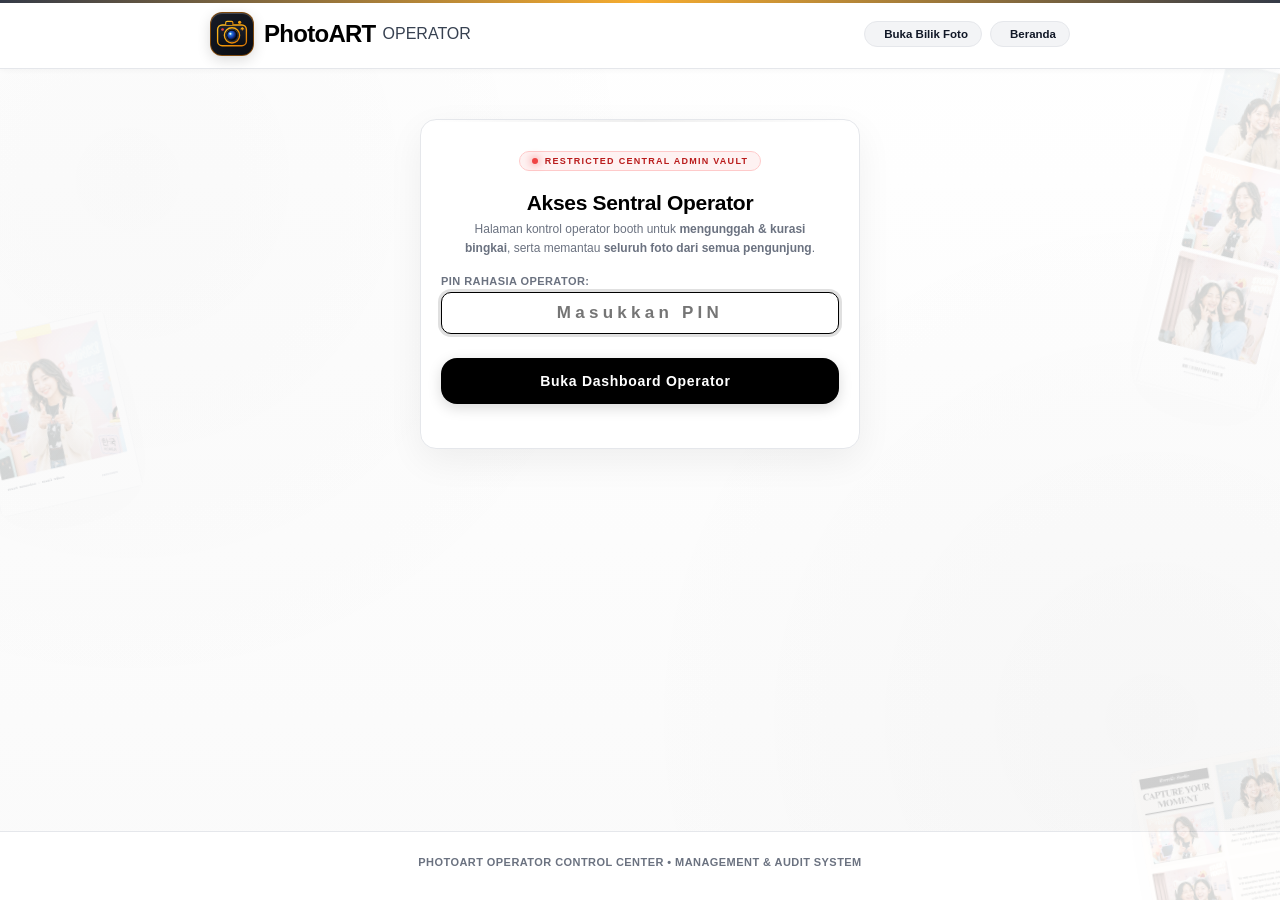
==== admin.html @ c7bdb4db "Initial commit - PhotoART project" ====
<!DOCTYPE html>
<html lang="id">
<head>
    <meta charset="UTF-8">
    <meta name="viewport" content="width=device-width, initial-scale=1.0, maximum-scale=1.0, user-scalable=no, viewport-fit=cover">
    <title>PhotoArt - Control Center Operator</title>
    <meta name="description" content="Panel Khusus Operator Booth PhotoArt: Kurasi Bingkai, Pengawasan Media, dan Pemulihan Foto Pengunjung.">
    <link rel="stylesheet" href="css/style.css">
    <link rel="icon" href="data:image/svg+xml,<svg xmlns=%22http://www.w3.org/2000/svg%22 viewBox=%220%22%20%220%22%20100%20100%22><text y=%22.9em%22 font-size=%2290%22></text></svg>">
</head>
<body>

    <!-- Ambient Studio Background Photo Layers for Admin Operator -->
    <div class="ambient-bg-gallery" aria-hidden="true">
        <div class="ambient-photo photo-corner-tr">
            <img src="assets/frames/thumb_frame_strip_3.png" alt="" loading="lazy">
        </div>
        <div class="ambient-photo photo-mid-left">
            <img src="assets/mini_polaroid_1.png" alt="" loading="lazy">
        </div>
        <div class="ambient-photo photo-bot-right">
            <img src="assets/frames/thumb_borcelle_4pose.png" alt="" loading="lazy">
        </div>
    </div>

    <!-- Operator Header Bar -->
    <header class="app-header">
        <div class="header-container">
            <a href="index.html" class="logo-brand" title="← Beranda PhotoART">
                <div class="logo-mark luxury-camera-mark">
                    <svg class="luxury-camera-svg" viewBox="0 0 40 40" fill="none" xmlns="http://www.w3.org/2000/svg">
                        <defs>
                            <linearGradient id="goldGradient" x1="0%" y1="0%" x2="100%" y2="100%">
                                <stop offset="0%" stop-color="#fbbf24" />
                                <stop offset="50%" stop-color="#f59e0b" />
                                <stop offset="100%" stop-color="#d97706" />
                            </linearGradient>
                            <linearGradient id="bodyGradient" x1="0%" y1="0%" x2="0%" y2="100%">
                                <stop offset="0%" stop-color="#1e222d" />
                                <stop offset="100%" stop-color="#0b0e14" />
                            </linearGradient>
                            <radialGradient id="lensReflect" cx="35%" cy="35%" r="65%">
                                <stop offset="0%" stop-color="#38bdf8" stop-opacity="0.95" />
                                <stop offset="50%" stop-color="#1d4ed8" stop-opacity="0.85" />
                                <stop offset="100%" stop-color="#030712" />
                            </radialGradient>
                        </defs>
                        <rect x="4" y="10" width="32" height="23" rx="5" fill="url(#bodyGradient)" stroke="url(#goldGradient)" stroke-width="1.5" />
                        <path d="M13 10V7.5C13 6.67 13.67 6 14.5 6H19.5C20.33 6 21 6.67 21 7.5V10" fill="#181c26" stroke="url(#goldGradient)" stroke-width="1.2" />
                        <circle cx="28.5" cy="7" r="1.8" fill="url(#goldGradient)" />
                        <circle cx="9.5" cy="15" r="1.5" fill="#ef4444" />
                        <circle cx="20" cy="21.5" r="8.5" fill="#080b11" stroke="url(#goldGradient)" stroke-width="1.5" />
                        <circle cx="20" cy="21.5" r="6.8" stroke="rgba(255,255,255,0.25)" stroke-width="0.8" />
                        <circle cx="20" cy="21.5" r="5.2" fill="url(#lensReflect)" />
                        <circle cx="18.2" cy="19.7" r="1.2" fill="#ffffff" opacity="0.95" />
                        <path d="M30 14.5L31.5 13M31.5 13L33 14.5M31.5 13V15.5" stroke="url(#goldGradient)" stroke-width="1.2" stroke-linecap="round" />
                    </svg>
                </div>
                <div class="logo-text-group">
                    <div class="logo-title-row">
                        <span class="logo-title-main">PhotoART</span>
                        <span class="logo-luxury-pill">OPERATOR</span>
                    </div>
                </div>
            </a>

            <!-- Operator Quick Nav -->
            <div class="operator-header-nav">
                <a href="booth.html" class="btn-operator-link" title="Buka Bilik Photobooth Pengunjung">
                    <span></span> <span>Buka Bilik Foto</span>
                </a>
                <a href="index.html" class="btn-operator-link" title="Buka Halaman Utama">
                    <span></span> <span>Beranda</span>
                </a>
            </div>
        </div>
    </header>

    <main class="app-main">

        <!-- ================= ADMIN / OPERATOR VIEW ================= -->
        <section id="step-admin" class="step-view active">
            
            <!-- Admin Login Screen (If not authenticated) -->
            <div id="admin-login-card" class="card admin-vault-card" style="max-width: 440px; margin: 30px auto; padding: 30px 20px; text-align: center; position: relative;">
                <div class="vault-security-badge">
                    <span class="vault-led-dot"></span>
                    <span>RESTRICTED CENTRAL ADMIN VAULT</span>
                </div>
                <div class="vault-keyhole-icon"></div>
                <h2 class="card-title" style="justify-content: center; font-size: 21px; margin-top: 8px;">Akses Sentral Operator</h2>
                <p class="card-subtitle" style="max-width: 360px; margin: 0 auto 16px;">
                    Halaman kontrol operator booth untuk <strong>mengunggah & kurasi bingkai</strong>, serta memantau <strong>seluruh foto dari semua pengunjung</strong>.
                </p>

                <form id="form-admin-login" style="margin-top: 18px;">
                    <div class="form-group" style="text-align: left;">
                        <label class="form-label" for="input-admin-pin">PIN Rahasia Operator:</label>
                        <input id="input-admin-pin" class="form-input" type="password" placeholder="Masukkan PIN" maxlength="16" required style="font-size: 17px; letter-spacing: 0.25em; text-align: center; font-weight: 800;">
                    </div>
                    <div id="admin-login-error" class="login-error-msg" style="display: none;"></div>
                    <button type="submit" class="btn-primary" style="margin-top: 12px;">
                        <span>Buka Dashboard Operator</span>
                        <span></span>
                    </button>
                    <p style="font-size: 11px; color: var(--text-muted); margin-top: 14px;">
                    </p>
                </form>
            </div>

            <!-- Admin Panel Content (If authenticated) -->
            <div id="admin-panel-content" style="display: none;">
                
                <!-- Admin Header Bar -->
                <div class="admin-top-bar card" style="display: flex; justify-content: space-between; align-items: center; padding: 14px 18px; margin-bottom: 14px;">
                    <div>
                        <div style="display: flex; align-items: center; gap: 8px;">
                            <span style="font-size: 18px;"></span>
                            <h2 style="font-size: 16px; font-weight: 800; color: #000000; margin: 0;">PhotoArt Operator Control Center</h2>
                        </div>
                        <p style="font-size: 11px; color: var(--text-muted); margin-top: 2px;">
                            Kurasi Bingkai, Pengawasan Media Pengunjung & Pemulihan Foto Terhapus (*Recycle Bin*)
                        </p>
                    </div>
                    <div style="display: flex; gap: 8px;">
                        <a href="booth.html" class="btn-secondary" style="padding: 7px 12px; font-size: 12px; text-decoration: none; display: inline-flex; align-items: center; gap: 4px;">
                            <span>Bilik Foto</span>
                        </a>
                        <button type="button" class="btn-secondary" id="btn-admin-refresh" style="padding: 7px 12px; font-size: 12px;">
                            Refresh
                        </button>
                        <button type="button" class="btn-secondary" id="btn-admin-logout" style="padding: 7px 12px; font-size: 12px; border-color: #fecaca; color: #dc2626;">
                            Keluar
                        </button>
                    </div>
                </div>

                <!-- Metric Cards -->
                <div class="admin-stats-grid">
                    <div class="stat-card">
                        <span class="stat-num" id="stat-total-frames">0</span>
                        <span class="stat-label">Bingkai Booth</span>
                    </div>
                    <div class="stat-card active-stat">
                        <span class="stat-num" id="stat-active-photos">0</span>
                        <span class="stat-label">Foto Aktif Pengunjung</span>
                    </div>
                    <div class="stat-card trash-stat">
                        <span class="stat-num" id="stat-deleted-photos">0</span>
                        <span class="stat-label">Foto Terhapus (Sampah)</span>
                    </div>
                </div>

                <!-- Admin Tabs Navigation -->
                <div class="card" style="padding: 16px; margin-top: 14px;">
                    <div class="admin-tabs-nav">
                        <button type="button" class="admin-tab-btn active" data-admin-tab="frames" id="tab-btn-frames">
                            <span>Kelola Bingkai / Frame</span>
                            <span class="tab-badge" id="badge-frames-count">0</span>
                        </button>
                        <button type="button" class="admin-tab-btn" data-admin-tab="trash" id="tab-btn-trash">
                            <span>Keranjang Sampah</span>
                            <span class="tab-badge" id="badge-trash-count">0</span>
                        </button>
                        <button type="button" class="admin-tab-btn" data-admin-tab="active" id="tab-btn-active">
                            <span>Media Semua User</span>
                            <span class="tab-badge" id="badge-active-count">0</span>
                        </button>
                    </div>

                    <!-- TAB 1: KOTAK KURASI BINGKAI BOOTH (Publish untuk User atau Private) -->
                    <div id="admin-frames-view" class="admin-tab-view">
                        
                        <!-- KOTAK KURASI BINGKAI -->
                        <div class="curation-control-box" style="margin-top: 14px; padding: 20px;">
                            
                            <!-- Header Kotak Kurasi -->
                            <div class="curation-header" style="display: flex; justify-content: space-between; align-items: flex-start; flex-wrap: wrap; gap: 14px; border-bottom: 1px solid var(--border-subtle); padding-bottom: 16px; margin-bottom: 18px;">
                                <div>
                                    <div style="display: flex; align-items: center; gap: 9px;">
                                        <span style="font-size: 22px;"></span>
                                        <h3 style="font-size: 17px; font-weight: 800; color: #000000; margin: 0;">Kotak Kurasi Bingkai (Publish / Private)</h3>
                                    </div>
                                    <p style="font-size: 12px; color: var(--text-muted); margin-top: 5px; max-width: 540px; line-height: 1.5;">
                                        Semua bingkai masuk ke kotak admin ini terlebih dahulu. Tentukan bingkai mana yang <strong>Dipublish (Aktif di Bilik User)</strong> atau <strong>Diprivate (Hanya disimpan di Admin)</strong>.
                                    </p>
                                </div>

                                <!-- Filter Tab: Semua / Published / Private + Tombol Upload Opsional -->
                                <div style="display: flex; align-items: center; gap: 10px; flex-wrap: wrap;">
                                    <div class="curation-filter-tabs" style="display: inline-flex; align-items: center; gap: 4px; border-radius: var(--radius-pill); padding: 3px 5px;">
                                        <button type="button" class="curation-tab-btn active" data-curation-filter="all" id="btn-filter-frames-all">
                                            Semua (<span id="count-curation-all">0</span>)
                                        </button>
                                        <button type="button" class="curation-tab-btn" data-curation-filter="published" id="btn-filter-frames-pub">
                                            Published (<span id="count-curation-pub">0</span>)
                                        </button>
                                        <button type="button" class="curation-tab-btn" data-curation-filter="draft" id="btn-filter-frames-priv">
                                            Private (<span id="count-curation-priv">0</span>)
                                        </button>
                                    </div>

                                    <!-- Upload button opsional -->
                                    <input type="file" id="input-admin-frame-upload" accept="image/png, image/jpeg, image/webp" style="display: none;">
                                    <button type="button" id="btn-admin-upload-frame" class="btn-secondary" style="padding: 7px 14px; font-size: 12px; display: inline-flex; align-items: center; gap: 5px;">
                                        <span>+ Unggah Frame Baru</span>
                                    </button>
                                </div>
                            </div>

                            <!-- Admin Frames Grid (Kartu-Kartu Frame) -->
                            <div id="admin-frames-grid" class="admin-frames-grid">
                                <!-- Injected dynamically via js/app.js -->
                            </div>

                            <!-- Empty State for Admin Frames -->
                            <div id="admin-frames-empty" class="dashboard-empty-state" style="display: none; padding: 36px 20px; text-align: center;">
                                <div class="empty-icon" style="font-size: 38px; margin-bottom: 8px;"></div>
                                <h3 style="color: #000000; font-size: 16px; font-weight: 800; margin-bottom: 6px;">Belum Ada Bingkai di Kategori Ini</h3>
                                <p style="color: var(--text-muted); font-size: 12px; max-width: 440px; margin: 0 auto;">Simpan file PNG bingkai ke dalam folder <code>assets/frames/</code> atau klik tombol "+ Unggah Frame Baru" untuk memasukkannya ke kotak kurasi ini.</p>
                            </div>
                        </div>

                    </div>

                    <!-- TAB 2 & 3: MEDIA FOTO USER (Trash & Active) -->
                    <div id="admin-photos-view" class="admin-tab-view" style="display: none;">
                        <div id="admin-trash-notice" class="admin-alert-banner" style="margin-top: 14px;">
                            <strong>Fitur Pemulihan Foto:</strong> Jika pengunjung tidak sengaja menghapus foto dari bilik mereka, klik <strong>"🔄 Pulihkan Foto ke User"</strong>. Foto akan langsung kembali tampil di galeri pengunjung secara *real-time*.
                        </div>

                        <!-- Admin Media Grid -->
                        <div id="admin-media-grid" class="admin-media-grid" style="margin-top: 16px;">
                            <!-- Injected dynamically via js/app.js -->
                        </div>

                        <!-- Empty State for Admin Media -->
                        <div id="admin-media-empty" class="dashboard-empty-state" style="display: none; padding: 30px;">
                            <div class="empty-icon"></div>
                            <h3>Tidak Ada Foto di Kategori Ini</h3>
                            <p>Semua media berjalan normal tanpa kendala.</p>
                        </div>
                    </div>
                </div>
            </div>
        </section>

    </main>

    <!-- ================= MODAL: ATUR BINGKAI BARU DARI GALERI ================= -->
    <div id="modal-frame-setup" class="modal-backdrop">
        <div class="modal-card frame-setup-card">
            <div class="modal-header">
                <div>
                    <span class="ticket-pass-badge">PENGATURAN BINGKAI KUSTOM</span>
                    <h3 class="modal-title" style="margin-top: 4px;">Pasang Frame dari Galeri</h3>
                </div>
                <button id="btn-close-frame-setup" class="btn-modal-close" type="button">&times;</button>
            </div>

            <div class="frame-setup-content">
                <!-- Preview Gambar yang Dipilih -->
                <div class="frame-upload-preview-container">
                    <img id="frame-setup-preview-img" src="" alt="Preview Frame" />
                    <span id="frame-setup-aspect-badge" class="frame-aspect-pill">Rasio Asli</span>
                </div>

                <!-- Input Nama Frame -->
                <div class="form-group" style="margin-top: 14px;">
                    <label for="frame-setup-name" class="control-label">Nama Bingkai:</label>
                    <input type="text" id="frame-setup-name" class="styled-text-input" placeholder="Misal: Frame Ulang Tahun, Photobooth Strip" maxlength="35">
                </div>

                <!-- Deteksi Slot Grid Otomatis -->
                <div id="frame-detection-box" class="detection-result-box">
                    <div class="detection-icon"></div>
                    <div class="detection-info">
                        <strong id="detection-status-title">Menganalisis Format Bingkai...</strong>
                        <p id="detection-status-desc">Menyesuaikan lubang transparan foto secara otomatis.</p>
                    </div>
                </div>

                <div class="modal-actions-row">
                    <button type="button" id="btn-cancel-frame-setup" class="btn-secondary" style="flex: 1;">Batal</button>
                    <button type="button" id="btn-confirm-save-frame" class="btn-primary" style="flex: 2;">
                        <span>Simpan Bingkai / Frame</span>
                        <span></span>
                    </button>
                </div>
            </div>
        </div>
    </div>

    <!-- ================= MODAL: LIGHTBOX FULL RESOLUTION VIEWER ================= -->
    <div id="modal-lightbox" class="modal-backdrop">
        <div class="lightbox-container">
            <button id="btn-close-lightbox" class="btn-lightbox-close" type="button" title="Tutup">&times;</button>
            <div class="lightbox-img-wrapper">
                <img id="lightbox-img" src="" alt="Foto Resolusi Penuh">
            </div>
            <div class="lightbox-caption-bar">
                <span id="lightbox-caption">Foto Photobooth</span>
                <button id="btn-lightbox-download" class="btn-primary" style="padding: 8px 16px; font-size: 12px;" type="button">
                    Unduh HD
                </button>
            </div>
        </div>
    </div>

    <!-- Floating Toast Notification -->
    <div id="photoart-toast" class="photoart-toast"></div>

    <!-- Studio Footer -->
    <footer class="app-footer">
        <p>PHOTOART OPERATOR CONTROL CENTER &bull; MANAGEMENT & AUDIT SYSTEM</p>
        <div class="footer-links-row" style="margin-top: 8px; display: flex; align-items: center; justify-content: center; gap: 12px; font-size: 12px;">   
        </div>
    </footer>

    <!-- Scripts -->
    <script src="js/filters.js"></script>
    <script src="js/frames.js"></script>
    <script src="js/app.js"></script>
</body>
</html>
---- css/style.css ----
/**
 * PhotoArt Photo Booth - Studio Edition Stylesheet
 * Elegant, Professional, Human-Crafted Editorial & Korean Photobooth Aesthetic
 * 100% Mobile Responsive & Touch Optimized
 */

:root {
    /* Studio Pure & Editorial Palette (Harmonized with Homepage) */
    --bg-base: #ffffff;
    --bg-surface: #ffffff;
    --bg-surface-elevated: #f9fafb;
    --bg-surface-glass: rgba(255, 255, 255, 0.98);
    --bg-card: #ffffff;
    --bg-card-hover: #fafafa;
    --bg-input: #ffffff;

    /* Crisp Light Hairline Borders */
    --border-subtle: #f3f4f6;
    --border-card: #e5e7eb;
    --border-strong: #d1d5db;
    --border-glow: rgba(0, 0, 0, 0.08);
    --border-gold: rgba(217, 119, 6, 0.45);

    /* Brand Accents */
    --brand-rose: #000000;
    --brand-rose-hover: #1f2937;
    --brand-rose-glow: rgba(0, 0, 0, 0.12);
    --brand-amber: #f59e0b;
    --brand-amber-glow: rgba(245, 158, 11, 0.2);
    --brand-gold: #fbbf24;
    --brand-cyan: #0284c7;
    --brand-emerald: #10b981;

    /* Legacy mapping for compatibility */
    --primary: #000000;
    --primary-hover: #1f2937;
    --secondary: #4b5563;
    --accent: #f59e0b;
    --border-color: var(--border-card);

    /* Typography Colors (Clean, Crisp, High Contrast) */
    --text-pure: #000000;
    --text-primary: #111827;
    --text-body: #374151;
    --text-muted: #6b7280;
    --text-tint: #991b1b;

    /* Radius & Spacing */
    --radius-xs: 6px;
    --radius-sm: 10px;
    --radius-md: 16px;
    --radius-lg: 24px;
    --radius-pill: 9999px;

    /* Soft Clean Elevation Shadows */
    --shadow-sm: 0 1px 3px rgba(0, 0, 0, 0.05), 0 1px 2px rgba(0, 0, 0, 0.03);
    --shadow-md: 0 4px 16px rgba(0, 0, 0, 0.06), 0 1px 3px rgba(0, 0, 0, 0.04);
    --shadow-lg: 0 12px 32px rgba(0, 0, 0, 0.08), 0 4px 12px rgba(0, 0, 0, 0.05);
    --shadow-glow: 0 4px 18px rgba(0, 0, 0, 0.12);
    --shadow-easel: 0 18px 48px -10px rgba(0, 0, 0, 0.12), 0 0 0 1px #e5e7eb;
    --transition: all 0.22s cubic-bezier(0.16, 1, 0.3, 1);
    --transition-bounce: all 0.32s cubic-bezier(0.34, 1.56, 0.64, 1);
}

/* Base & Reset */
* {
    margin: 0;
    padding: 0;
    box-sizing: border-box;
    -webkit-tap-highlight-color: transparent;
}

html, body {
    width: 100%;
    max-width: 100vw;
    overflow-x: hidden;
    min-height: 100vh;
}

/* Body with Luxury Camera Viewfinder Dot-Grid Motif */
body {
    font-family: -apple-system, BlinkMacSystemFont, "Segoe UI", Roboto, "Helvetica Neue", Arial, sans-serif;
    background-color: #ffffff;
    background-image: 
        radial-gradient(circle at 10% 20%, rgba(0, 0, 0, 0.02) 0%, transparent 40%),
        radial-gradient(circle at 90% 80%, rgba(0, 0, 0, 0.02) 0%, transparent 40%),
        linear-gradient(180deg, #ffffff 0%, #fafafa 100%);
    background-attachment: fixed;
    color: var(--text-body);
    display: flex;
    flex-direction: column;
    -webkit-font-smoothing: antialiased;
    -moz-osx-font-smoothing: grayscale;
    position: relative;
}

/* Subtle top studio illumination accent line */
body::before {
    content: "";
    position: fixed;
    top: 0;
    left: 0;
    right: 0;
    height: 3px;
    background: linear-gradient(90deg, #111827 0%, #f59e0b 50%, #111827 100%);
    z-index: 1001;
    opacity: 0.85;
}

/* ==========================================================================
   HEADER & STUDIO BRANDING
   ========================================================================== */
header.app-header {
    background: rgba(255, 255, 255, 0.98);
    backdrop-filter: blur(20px);
    -webkit-backdrop-filter: blur(20px);
    border-bottom: 1px solid #e5e7eb;
    padding: 12px 18px;
    position: sticky;
    top: 0;
    z-index: 100;
    width: 100%;
    box-shadow: 0 1px 6px rgba(0, 0, 0, 0.04);
}

.header-container {
    max-width: 860px;
    margin: 0 auto;
    display: flex;
    align-items: center;
    justify-content: space-between;
    gap: 12px;
}

.logo-brand {
    display: flex;
    align-items: center;
    gap: 10px;
    text-decoration: none;
    color: inherit;
    transition: var(--transition);
}

.logo-brand:hover {
    transform: translateY(-1px);
}

/* Luxury Studio Logo Branding */
.luxury-camera-mark {
    width: 44px;
    height: 44px;
    border-radius: 12px;
    background: linear-gradient(145deg, #181d28 0%, #0a0d14 100%);
    border: 1.5px solid rgba(217, 119, 6, 0.55);
    display: flex;
    align-items: center;
    justify-content: center;
    box-shadow: 0 4px 14px rgba(0, 0, 0, 0.14), inset 0 1px 0 rgba(255, 255, 255, 0.2);
    flex-shrink: 0;
    padding: 3px;
    transition: transform 0.25s cubic-bezier(0.16, 1, 0.3, 1), box-shadow 0.25s ease, border-color 0.25s ease;
}

.logo-brand:hover .luxury-camera-mark {
    transform: scale(1.06);
    border-color: rgba(217, 119, 6, 0.85);
    box-shadow: 0 6px 20px rgba(217, 119, 6, 0.25), inset 0 1px 0 rgba(255, 255, 255, 0.3);
}

.luxury-camera-svg {
    width: 100%;
    height: 100%;
    display: block;
    filter: drop-shadow(0 2px 4px rgba(0, 0, 0, 0.25));
}

.logo-text-group {
    display: flex;
    flex-direction: column;
    gap: 2px;
}

.logo-title-row {
    display: flex;
    align-items: center;
    gap: 7px;
}

.logo-title-main {
    font-size: 24px;
    font-weight: 900;
    letter-spacing: -0.03em;
    color: #000000;
    -webkit-text-fill-color: #000000;
    line-height: 1;
    font-family: -apple-system, BlinkMacSystemFont, "Segoe UI", Roboto, "Helvetica Neue", Arial, sans-serif;
    display: inline-flex;
    align-items: center;
}

/* User Booth Navigation (Only in booth.html) */
.user-header-nav {
    display: inline-flex;
    align-items: center;
    gap: 6px;
    background: #f3f4f6;
    border: 1px solid #e5e7eb;
    border-radius: var(--radius-pill);
    padding: 3px 5px;
}

.user-nav-btn {
    background: transparent;
    border: 1px solid transparent;
    color: #4b5563;
    padding: 6px 14px;
    border-radius: var(--radius-pill);
    font-size: 12px;
    font-weight: 800;
    letter-spacing: 0.02em;
    cursor: pointer;
    display: inline-flex;
    align-items: center;
    gap: 6px;
    transition: var(--transition);
    position: relative;
    font-family: inherit;
    text-decoration: none;
}

.user-nav-btn:hover {
    color: #000000;
    background: #e5e7eb;
}

.user-nav-btn.active {
    background: #000000;
    border-color: #000000;
    color: #ffffff;
    box-shadow: 0 2px 8px rgba(0, 0, 0, 0.16);
}

/* Operator Quick Navigation (Only in admin.html) */
.operator-header-nav {
    display: inline-flex;
    align-items: center;
    gap: 8px;
}

.btn-operator-link {
    display: inline-flex;
    align-items: center;
    gap: 6px;
    background: #f3f4f6;
    border: 1px solid #e5e7eb;
    color: #111827;
    padding: 6px 13px;
    border-radius: var(--radius-pill);
    font-size: 11.5px;
    font-weight: 700;
    text-decoration: none;
    transition: var(--transition);
}

.btn-operator-link:hover {
    background: #e5e7eb;
    border-color: #d1d5db;
    transform: translateY(-1px);
    color: #000000;
}

/* Header Navigation Links (Hidden as requested) */
.header-nav-links {
    display: none !important;
}

.nav-link-btn {
    background: transparent;
    border: 1px solid transparent;
    color: var(--text-muted);
    padding: 6px 12px;
    border-radius: var(--radius-pill);
    font-size: 11px;
    font-weight: 800;
    letter-spacing: 0.02em;
    cursor: pointer;
    display: inline-flex;
    align-items: center;
    gap: 5px;
    transition: var(--transition);
    position: relative;
}

.nav-link-btn:hover {
    color: var(--text-pure);
    background: rgba(255, 255, 255, 0.06);
}

.nav-link-btn.active {
    background: linear-gradient(135deg, rgba(244, 63, 94, 0.22) 0%, rgba(244, 63, 94, 0.12) 100%);
    border-color: rgba(244, 63, 94, 0.5);
    color: #ffffff;
    box-shadow: 0 2px 10px rgba(244, 63, 94, 0.25);
}

.nav-badge {
    background: var(--brand-rose);
    color: #ffffff;
    font-size: 9px;
    font-weight: 900;
    padding: 1px 5px;
    border-radius: var(--radius-pill);
    line-height: 1.2;
}

@media (max-width: 640px) {
    header.app-header {
        padding: 8px 10px;
    }
    .header-container {
        gap: 6px;
    }
    .luxury-camera-mark {
        width: 38px;
        height: 38px;
    }
    .logo-title-main {
        font-size: 17.5px;
    }
    .logo-luxury-pill {
        font-size: 8px;
        padding: 1px 5px;
    }
    .logo-luxury-sub {
        font-size: 7.5px;
        letter-spacing: 0.16em;
    }
    .header-nav-links {
        padding: 2px 4px;
        gap: 2px;
    }
    .header-nav-links .nav-link-btn {
        padding: 6px 8px;
        font-size: 11px;
        gap: 3px;
    }
    .header-nav-links .nav-link-btn span:not(.nav-badge) {
        display: inline;
    }
    .user-header-nav {
        gap: 3px;
        padding: 2px 3px;
    }
    .user-nav-btn {
        padding: 5px 8px;
        font-size: 11px;
        gap: 3px;
    }
    .btn-header-qr {
        padding: 6px 8px;
        font-size: 12px;
    }
    .btn-header-qr .btn-qr-label {
        display: none;
    }
    .studio-status-badge {
        display: none;
    }
    .step-tracker-wrapper {
        padding: 6px 4px;
    }
    .studio-step-tracker {
        gap: 4px;
    }
    .step-track-item {
        padding: 5px 8px;
        font-size: 10px;
        gap: 4px;
    }
    .step-track-item .step-num {
        display: none;
    }
}

.header-actions {
    display: flex;
    align-items: center;
    gap: 10px;
}

.studio-status-badge {
    display: inline-flex;
    align-items: center;
    gap: 6px;
    background: rgba(16, 185, 129, 0.12);
    border: 1px solid rgba(16, 185, 129, 0.35);
    padding: 4px 10px;
    border-radius: var(--radius-pill);
    font-size: 10px;
    font-weight: 800;
    letter-spacing: 0.08em;
    color: #34d399;
    text-transform: uppercase;
}

.status-pulse-dot {
    width: 6px;
    height: 6px;
    border-radius: 50%;
    background-color: #10b981;
    box-shadow: 0 0 10px #10b981;
    animation: pulseDot 2s infinite ease-in-out;
}

@keyframes pulseDot {
    0%, 100% { transform: scale(1); opacity: 1; }
    50% { transform: scale(1.35); opacity: 0.5; }
}

.btn-header-qr {
    display: inline-flex;
    align-items: center;
    gap: 7px;
    background: linear-gradient(135deg, rgba(245, 158, 11, 0.18) 0%, rgba(244, 63, 94, 0.12) 100%);
    color: var(--text-pure);
    border: 1px solid rgba(245, 158, 11, 0.45);
    padding: 7px 14px;
    border-radius: var(--radius-pill);
    font-size: 12px;
    font-weight: 800;
    letter-spacing: 0.02em;
    cursor: pointer;
    transition: var(--transition);
    box-shadow: 0 2px 10px rgba(0, 0, 0, 0.35);
}

.btn-header-qr:hover {
    background: linear-gradient(135deg, rgba(245, 158, 11, 0.3) 0%, rgba(244, 63, 94, 0.22) 100%);
    border-color: var(--brand-gold);
    transform: translateY(-1px);
    box-shadow: 0 4px 16px var(--brand-amber-glow);
}

.btn-header-qr:active {
    transform: translateY(0);
}

/* ==========================================================================
   STUDIO STEP TRACKER (01 PILIH ➔ 02 FOTO ➔ 03 CETAK)
   ========================================================================== */
.step-tracker-wrapper {
    background: #ffffff;
    border-bottom: 1px solid #e5e7eb;
    padding: 10px 14px;
    position: relative;
    box-shadow: 0 1px 4px rgba(0, 0, 0, 0.02);
}

/* Connecting hairline timeline behind items */
.studio-step-tracker {
    max-width: 860px;
    margin: 0 auto;
    display: flex;
    align-items: center;
    justify-content: center;
    gap: 12px;
    position: relative;
}

.step-track-item {
    display: flex;
    align-items: center;
    gap: 7px;
    padding: 6px 14px;
    border-radius: var(--radius-pill);
    background: #f3f4f6;
    border: 1px solid #e5e7eb;
    color: #4b5563;
    font-size: 11px;
    font-weight: 800;
    letter-spacing: 0.04em;
    transition: var(--transition);
    user-select: none;
}

.step-track-item:hover {
    color: #000000;
    background: #e5e7eb;
    border-color: #d1d5db;
}

.step-track-item .step-num {
    font-size: 10px;
    padding: 2px 7px;
    border-radius: var(--radius-pill);
    background: #e5e7eb;
    color: #111827;
    font-weight: 900;
    font-family: monospace;
    letter-spacing: 0.05em;
}

.step-track-item.active {
    background: #000000;
    color: #ffffff;
    border-color: #000000;
    box-shadow: 0 3px 12px rgba(0, 0, 0, 0.16);
}

.step-track-item.active .step-num {
    background: #ffffff;
    color: #000000;
}

.step-track-arrow {
    color: #9ca3af;
    font-size: 13px;
    font-weight: 800;
}

/* ==========================================================================
   MAIN LAYOUT & STEPS
   ========================================================================== */
main.app-main {
    flex: 1;
    max-width: 860px;
    width: 100%;
    margin: 0 auto;
    padding: 20px 16px 48px;
    display: flex;
    flex-direction: column;
    position: relative;
    z-index: 1;
}

.step-view {
    display: none;
    opacity: 0;
    transition: opacity 0.25s ease-out;
}

.step-view.active {
    display: block;
    opacity: 1;
    animation: fadeInView 0.3s cubic-bezier(0.16, 1, 0.3, 1) forwards;
}

@keyframes fadeInView {
    from { opacity: 0; transform: translateY(10px); }
    to { opacity: 1; transform: translateY(0); }
}

/* Studio Cards & Surfaces with Authentic Corner Registration Motifs */
.card {
    position: relative;
    background: #ffffff;
    border: 1px solid #e5e7eb;
    border-radius: var(--radius-md);
    padding: 22px;
    margin-bottom: 20px;
    box-shadow: 0 4px 16px rgba(0, 0, 0, 0.05);
    overflow: hidden;
    transition: var(--transition);
}

/* Subtle Top Accent Hairline */
.card::before {
    content: "";
    position: absolute;
    top: 0;
    left: 0;
    right: 0;
    height: 2px;
    background: linear-gradient(90deg, transparent 0%, rgba(0, 0, 0, 0.08) 50%, transparent 100%);
    opacity: 0.85;
}

.card:hover {
    border-color: #d1d5db;
    box-shadow: 0 8px 24px rgba(0, 0, 0, 0.07);
}

.card-title {
    font-size: 17px;
    font-weight: 900;
    letter-spacing: -0.015em;
    color: #000000;
    margin-bottom: 5px;
    display: flex;
    align-items: center;
    gap: 8px;
}

.card-subtitle {
    font-size: 12px;
    color: #6b7280;
    margin-bottom: 16px;
    line-height: 1.55;
}

/* ==========================================================================
   STEP 1: SETUP & HERO BANNER WITH STUDIO MOTIFS
   ========================================================================== */
.hero-banner {
    position: relative;
    text-align: center;
    padding: 34px 20px 28px;
    margin-bottom: 20px;
    background: linear-gradient(180deg, #f9fafb 0%, #ffffff 100%);
    border-radius: var(--radius-lg);
    border: 1px solid #e5e7eb;
    box-shadow: 0 4px 16px rgba(0, 0, 0, 0.05);
    overflow: hidden;
}

/* Concentric Aperture Rings in Hero Background */
.hero-decor-rings {
    position: absolute;
    top: -80px;
    left: 50%;
    transform: translateX(-50%);
    width: 360px;
    height: 360px;
    border-radius: 50%;
    border: 1px dashed rgba(0, 0, 0, 0.06);
    box-shadow: 
        0 0 0 35px rgba(0, 0, 0, 0.02),
        0 0 0 75px rgba(0, 0, 0, 0.01);
    pointer-events: none;
    z-index: 0;
    animation: slowRotateAperture 60s linear infinite;
}

@keyframes slowRotateAperture {
    from { transform: translateX(-50%) rotate(0deg); }
    to { transform: translateX(-50%) rotate(360deg); }
}

/* Corner registration marks (+) */
.hero-corner-mark {
    position: absolute;
    font-size: 15px;
    font-weight: 400;
    pointer-events: none;
    line-height: 1;
    z-index: 2;
    color: #9ca3af;
}
.hero-corner-tl { top: 12px; left: 14px; }
.hero-corner-tr { top: 12px; right: 14px; }
.hero-corner-bl { bottom: 12px; left: 14px; }
.hero-corner-br { bottom: 12px; right: 14px; }

/* Decorative Layered Photo Strips in Booth Setup Banner */
.booth-banner-collage {
    position: absolute;
    inset: 0;
    pointer-events: none;
    overflow: hidden;
    z-index: 0;
}

.booth-banner-strip {
    position: absolute;
    height: auto;
    border-radius: 4px;
    opacity: 0.22;
    filter: drop-shadow(0 8px 18px rgba(0, 0, 0, 0.08));
    transition: transform 0.6s cubic-bezier(0.16, 1, 0.3, 1), opacity 0.3s ease;
}

.hero-banner:hover .booth-banner-strip {
    opacity: 0.32;
}

.booth-banner-strip.strip-left {
    left: -12px;
    top: -15px;
    width: 85px;
    transform: rotate(-10deg);
}

.booth-banner-strip.strip-center {
    left: 110px;
    top: 50px;
    width: 72px;
    transform: rotate(8deg);
}

.booth-banner-strip.strip-right {
    right: -12px;
    top: -15px;
    width: 90px;
    transform: rotate(9deg);
}

@media (max-width: 640px) {
    .booth-banner-strip.strip-left { width: 56px; left: -10px; opacity: 0.16; }
    .booth-banner-strip.strip-center { display: none; }
    .booth-banner-strip.strip-right { width: 60px; right: -10px; opacity: 0.16; }
}

.hero-pill-badge {
    position: relative;
    z-index: 1;
    display: inline-flex;
    align-items: center;
    gap: 7px;
    background: #f3f4f6;
    border: 1px solid #e5e7eb;
    color: #111827;
    font-size: 10px;
    font-weight: 900;
    letter-spacing: 0.12em;
    text-transform: uppercase;
    padding: 5px 14px;
    border-radius: var(--radius-pill);
    margin-bottom: 14px;
}

.hero-title {
    position: relative;
    z-index: 1;
    font-size: 30px;
    font-weight: 900;
    letter-spacing: -0.025em;
    color: #000000;
    -webkit-text-fill-color: #000000;
    background: none;
    line-height: 1.2;
    margin-bottom: 10px;
}

.hero-desc {
    position: relative;
    z-index: 1;
    font-size: 14px;
    color: #4b5563;
    max-width: 550px;
    margin: 0 auto 16px;
    line-height: 1.65;
}

.hero-features-strip {
    position: relative;
    z-index: 1;
    display: inline-flex;
    align-items: center;
    justify-content: center;
    flex-wrap: wrap;
    gap: 8px 12px;
    padding: 8px 16px;
    background: #f3f4f6;
    border: 1px solid #e5e7eb;
    border-radius: var(--radius-pill);
    font-size: 11px;
    font-weight: 700;
    color: #4b5563;
}

.hero-feat-item {
    display: inline-flex;
    align-items: center;
    gap: 5px;
    color: #111827;
}

.hero-feat-dot {
    color: #9ca3af;
}

/* Category Filter Bar */
.category-filter-bar {
    display: flex;
    align-items: center;
    gap: 8px;
    overflow-x: auto;
    padding-bottom: 12px;
    margin-bottom: 16px;
    -webkit-overflow-scrolling: touch;
    scrollbar-width: none;
}

.category-filter-bar::-webkit-scrollbar {
    display: none;
}

.category-pill {
    flex-shrink: 0;
    background: #f3f4f6;
    border: 1px solid #e5e7eb;
    color: #4b5563;
    padding: 8px 15px;
    border-radius: var(--radius-pill);
    font-size: 12px;
    font-weight: 800;
    cursor: pointer;
    transition: var(--transition);
    white-space: nowrap;
}

.category-pill:hover {
    background: #e5e7eb;
    color: #000000;
    border-color: #d1d5db;
    transform: translateY(-1px);
}

.category-pill.active {
    background: #000000;
    border-color: #000000;
    color: #ffffff;
    box-shadow: 0 4px 14px rgba(0, 0, 0, 0.16);
    transform: translateY(-1px);
}

/* Frames Selection Grid */
.frames-selection-grid {
    display: grid;
    grid-template-columns: repeat(auto-fill, minmax(240px, 1fr));
    gap: 16px;
    margin-bottom: 24px;
}

@media (max-width: 580px) {
    .frames-selection-grid {
        grid-template-columns: repeat(2, 1fr);
        gap: 10px;
    }
}

.frame-select-card {
    background: #ffffff;
    border: 1.5px solid #e5e7eb;
    border-radius: var(--radius-md);
    overflow: hidden;
    cursor: pointer;
    transition: var(--transition-bounce);
    display: flex;
    flex-direction: column;
    position: relative;
    box-shadow: 0 2px 10px rgba(0, 0, 0, 0.04);
}

.frame-select-card:hover {
    transform: translateY(-4px);
    border-color: #000000;
    box-shadow: 0 12px 28px rgba(0, 0, 0, 0.08);
}

.frame-select-card.selected {
    border-color: #000000;
    box-shadow: 0 0 0 2px #000000, 0 12px 28px rgba(0, 0, 0, 0.1);
    background: #ffffff;
}

.frame-select-card.selected::after {
    content: "✓ TERPILIH";
    position: absolute;
    top: 8px;
    right: 8px;
    background: #000000;
    color: #ffffff;
    font-size: 9px;
    font-weight: 900;
    letter-spacing: 0.08em;
    padding: 3px 9px;
    border-radius: var(--radius-pill);
    box-shadow: 0 2px 8px rgba(0, 0, 0, 0.15);
    z-index: 5;
}

/* Gallery Mat & Corner Tabs on Frame Preview */
.frame-real-preview-wrapper {
    background: #f9fafb;
    padding: 14px 10px;
    display: flex;
    align-items: center;
    justify-content: center;
    min-height: 210px;
    border-bottom: 1px solid #f3f4f6;
    position: relative;
    overflow: hidden;
}

/* Authentic studio registration marks on each preview card */
.frame-real-preview-wrapper::before,
.frame-real-preview-wrapper::after {
    content: "";
    position: absolute;
    width: 10px;
    height: 10px;
    border-color: rgba(255, 255, 255, 0.22);
    border-style: solid;
    pointer-events: none;
    z-index: 2;
}
.frame-real-preview-wrapper::before {
    top: 8px;
    left: 8px;
    border-width: 1.5px 0 0 1.5px;
}
.frame-real-preview-wrapper::after {
    bottom: 8px;
    right: 8px;
    border-width: 0 1.5px 1.5px 0;
}

.frame-real-preview {
    max-width: 100%;
    max-height: 260px;
    height: auto;
    object-fit: contain;
    border-radius: 6px;
    box-shadow: 0 10px 24px rgba(0, 0, 0, 0.12), 0 2px 6px rgba(0, 0, 0, 0.05);
    transition: transform 0.3s cubic-bezier(0.16, 1, 0.3, 1), box-shadow 0.3s ease;
}

.frame-select-card:hover .frame-real-preview {
    transform: translateY(-2px) scale(1.02);
    box-shadow: 0 14px 30px rgba(0, 0, 0, 0.16), 0 4px 10px rgba(0, 0, 0, 0.08);
}

.frame-select-info {
    padding: 14px;
    display: flex;
    flex-direction: column;
    gap: 4px;
    flex: 1;
}

.frame-badges-row {
    display: flex;
    align-items: center;
    gap: 6px;
    flex-wrap: wrap;
    margin-bottom: 3px;
}

.frame-select-tag {
    font-size: 9px;
    font-weight: 900;
    text-transform: uppercase;
    background: #fef3c7;
    color: #b45309;
    border: 1px solid #fde68a;
    padding: 2px 7px;
    border-radius: 4px;
    letter-spacing: 0.05em;
}

.frame-layout-pill {
    font-size: 9px;
    font-weight: 800;
    background: #e0f2fe;
    color: #0369a1;
    border: 1px solid #bae6fd;
    padding: 2px 7px;
    border-radius: 4px;
}

.frame-select-name {
    font-size: 14px;
    font-weight: 900;
    color: var(--text-pure);
    line-height: 1.25;
}

.frame-select-sub {
    font-size: 11px;
    color: var(--text-muted);
    line-height: 1.45;
}

/* Timer Options with Studio Dial Look */
.timer-options {
    display: grid;
    grid-template-columns: repeat(3, 1fr);
    gap: 10px;
    margin-bottom: 22px;
}

.timer-chip {
    background: #ffffff;
    border: 1.5px solid #e5e7eb;
    color: #111827;
    padding: 14px 10px;
    border-radius: var(--radius-sm);
    font-size: 12px;
    font-weight: 800;
    cursor: pointer;
    transition: var(--transition);
    display: flex;
    flex-direction: column;
    align-items: center;
    gap: 3px;
    text-align: center;
    position: relative;
    box-shadow: 0 1px 4px rgba(0, 0, 0, 0.04);
}

.timer-chip:hover {
    border-color: #9ca3af;
    background: #f9fafb;
    transform: translateY(-2px);
}

.timer-chip.selected {
    border-color: #000000;
    background: #000000;
    color: #ffffff;
    box-shadow: 0 4px 14px rgba(0, 0, 0, 0.16);
    transform: translateY(-2px);
}

.timer-chip.selected .timer-val {
    color: #ffffff;
}

.timer-chip.selected .timer-label {
    color: rgba(255, 255, 255, 0.85);
}
.timer-chip span {
    transition: var(--transition);
}

.timer-chip:not(.selected) span:first-child {
    color: #000000;
}

.timer-chip.selected span {
    color: #ffffff !important;
}


/* Primary Button with Clean Solid Black Studio Styling */
.btn-primary {
    width: 100%;
    background: #000000;
    color: #ffffff;
    border: 0;
    padding: 15px 22px;
    border-radius: var(--radius-md);
    font-size: 14px;
    font-weight: 900;
    letter-spacing: 0.05em;
    cursor: pointer;
    display: inline-flex;
    align-items: center;
    justify-content: center;
    gap: 9px;
    box-shadow: 0 4px 14px rgba(0, 0, 0, 0.15);
    transition: var(--transition);
    position: relative;
    overflow: hidden;
    text-decoration: none;
}

.btn-primary:hover {
    background: #1f2937;
    box-shadow: 0 8px 24px rgba(0, 0, 0, 0.22);
    transform: translateY(-2px);
    color: #ffffff;
}

.btn-primary:active {
    transform: translateY(0);
    box-shadow: 0 2px 8px rgba(0, 0, 0, 0.15);
}

.btn-secondary {
    background: #ffffff;
    color: #111827;
    border: 1.5px solid #d1d5db;
    padding: 13px 18px;
    border-radius: var(--radius-md);
    font-size: 13px;
    font-weight: 800;
    cursor: pointer;
    display: inline-flex;
    align-items: center;
    justify-content: center;
    gap: 7px;
    transition: var(--transition);
    text-decoration: none;
}

.btn-secondary:hover {
    background: #f9fafb;
    border-color: #9ca3af;
    color: #000000;
    transform: translateY(-1px);
}

.btn-secondary:active {
    transform: translateY(1px);
}

/* ==========================================================================
   STEP 2: STUDIO CAMERA & LIVE VIEWFINDER HUD MOTIFS
   ========================================================================== */
.camera-card {
    padding: 16px;
    position: relative;
}

.camera-frame-badge-bar {
    display: flex;
    align-items: center;
    justify-content: space-between;
    padding: 2px 6px 14px;
}

.frame-indicator-badge {
    font-size: 12px;
    color: var(--text-pure);
    font-weight: 700;
    display: inline-flex;
    align-items: center;
    gap: 6px;
}

.frame-indicator-badge strong {
    color: #000000;
    font-weight: 900;
}

.shot-counter-badge {
    background: #fef3c7;
    border: 1px solid #fde68a;
    color: #b45309;
    font-size: 11px;
    font-weight: 900;
    padding: 3px 12px;
    border-radius: var(--radius-pill);
    letter-spacing: 0.05em;
    box-shadow: 0 1px 4px rgba(0, 0, 0, 0.05);
}

/* Viewfinder Box */
.camera-feed-container {
    position: relative;
    width: 100%;
    aspect-ratio: 4 / 3;
    max-height: min(52vh, 420px);
    background: #000000;
    border-radius: var(--radius-md);
    overflow: hidden;
    border: 2px solid rgba(255, 255, 255, 0.2);
    box-shadow: 0 16px 48px rgba(0, 0, 0, 0.8), inset 0 0 50px rgba(0, 0, 0, 0.7);
}

.camera-video {
    width: 100%;
    height: 100%;
    object-fit: cover;
    display: block;
}

/* 4 Sharp Viewfinder Corner Crop Marks */
.camera-feed-container::before,
.camera-feed-container::after {
    content: "";
    position: absolute;
    width: 26px;
    height: 26px;
    border-color: #ffffff;
    border-style: solid;
    pointer-events: none;
    z-index: 5;
    filter: drop-shadow(0 2px 4px rgba(0, 0, 0, 0.8));
}

.camera-feed-container::before {
    top: 14px;
    left: 14px;
    border-width: 3px 0 0 3px;
}

.camera-feed-container::after {
    bottom: 14px;
    right: 14px;
    border-width: 0 3px 3px 0;
}

/* Compositional Grid Overlay (Rule of Thirds) */
.viewfinder-grid-overlay {
    position: absolute;
    inset: 0;
    pointer-events: none;
    z-index: 3;
}

.vf-grid-h {
    position: absolute;
    left: 0;
    right: 0;
    height: 1px;
    border-top: 1px dashed rgba(255, 255, 255, 0.16);
}
.vf-grid-h1 { top: 33.33%; }
.vf-grid-h2 { top: 66.66%; }

.vf-grid-v {
    position: absolute;
    top: 0;
    bottom: 0;
    width: 1px;
    border-left: 1px dashed rgba(255, 255, 255, 0.16);
}
.vf-grid-v1 { left: 33.33%; }
.vf-grid-v2 { left: 66.66%; }

/* Viewfinder Center Focus Reticle */
.viewfinder-focus-box {
    position: absolute;
    top: 50%;
    left: 50%;
    transform: translate(-50%, -50%);
    display: flex;
    align-items: center;
    gap: 6px;
    color: rgba(255, 255, 255, 0.75);
    font-family: monospace;
    font-size: 16px;
    font-weight: 700;
    pointer-events: none;
    z-index: 4;
    animation: focusReticlePulse 3s infinite ease-in-out;
    text-shadow: 0 0 10px rgba(0, 0, 0, 0.9);
}

@keyframes focusReticlePulse {
    0%, 100% { opacity: 0.55; transform: translate(-50%, -50%) scale(1); }
    50% { opacity: 0.95; transform: translate(-50%, -50%) scale(1.08); color: var(--brand-gold); }
}

/* Viewfinder Camera HUD Telemetry */
.viewfinder-hud-top {
    position: absolute;
    top: 14px;
    left: 48px;
    display: flex;
    align-items: center;
    gap: 8px;
    pointer-events: none;
    z-index: 5;
}

.hud-live-tag {
    background: rgba(239, 68, 68, 0.4);
    border: 1px solid rgba(239, 68, 68, 0.65);
    color: #ffffff;
    font-size: 9px;
    font-weight: 900;
    padding: 2px 7px;
    border-radius: var(--radius-pill);
    display: inline-flex;
    align-items: center;
    gap: 5px;
    letter-spacing: 0.05em;
    backdrop-filter: blur(4px);
}

.live-blink-dot {
    width: 6px;
    height: 6px;
    border-radius: 50%;
    background-color: #ef4444;
    box-shadow: 0 0 8px #ef4444;
    animation: blinkDot 1s infinite alternate;
}

@keyframes blinkDot {
    from { opacity: 1; }
    to { opacity: 0.2; }
}

.hud-format-tag {
    background: rgba(0, 0, 0, 0.55);
    color: #cbd5e1;
    font-size: 9px;
    font-family: monospace;
    font-weight: 800;
    padding: 2px 6px;
    border-radius: 4px;
    border: 1px solid rgba(255, 255, 255, 0.2);
    backdrop-filter: blur(4px);
}

.viewfinder-hud-bottom {
    position: absolute;
    bottom: 12px;
    left: 16px;
    display: flex;
    align-items: center;
    gap: 6px;
    background: rgba(0, 0, 0, 0.55);
    backdrop-filter: blur(6px);
    padding: 4px 10px;
    border-radius: var(--radius-pill);
    border: 1px solid rgba(255, 255, 255, 0.18);
    font-family: monospace;
    font-size: 10px;
    font-weight: 800;
    color: #f1f5f9;
    pointer-events: none;
    z-index: 5;
}

.hud-meter-divider {
    color: rgba(255, 255, 255, 0.28);
}

/* Camera Top Controls */
.camera-top-bar {
    position: absolute;
    top: 12px;
    right: 12px;
    display: flex;
    gap: 8px;
    z-index: 10;
}

.camera-icon-btn {
    background: rgba(15, 23, 42, 0.72);
    backdrop-filter: blur(10px);
    border: 1px solid rgba(255, 255, 255, 0.3);
    color: #ffffff;
    padding: 6px 12px;
    border-radius: var(--radius-pill);
    font-size: 11px;
    font-weight: 800;
    cursor: pointer;
    transition: var(--transition);
    display: inline-flex;
    align-items: center;
    gap: 4px;
    user-select: none;
}

.camera-icon-btn:hover {
    background: rgba(244, 63, 94, 0.45);
    border-color: var(--brand-rose);
    transform: translateY(-1px);
}

/* Flash Button in Camera Viewfinder */
.camera-icon-btn.btn-flash {
    letter-spacing: 0.02em;
}

.camera-icon-btn.btn-flash .flash-icon {
    font-size: 12px;
    display: inline-block;
    transition: transform 0.25s cubic-bezier(0.34, 1.56, 0.64, 1);
}

.camera-icon-btn.btn-flash.flash-on {
    background: rgba(245, 158, 11, 0.35);
    border-color: #f59e0b;
    color: #fffbeb;
    box-shadow: 0 0 14px rgba(245, 158, 11, 0.55);
}

.camera-icon-btn.btn-flash.flash-on .flash-icon {
    color: #fbbf24;
    filter: drop-shadow(0 0 5px rgba(245, 158, 11, 0.9));
    transform: scale(1.15);
}

/* HUD Flash Status Tag */
.hud-flash-indicator.active {
    color: #fbbf24 !important;
    font-weight: 800;
    text-shadow: 0 0 8px rgba(245, 158, 11, 0.8);
}

/* Flash Setting Toggle Button in Step 1 (Setup) */
.flash-setup-toggle-btn {
    padding: 6px 16px;
    border-radius: var(--radius-pill);
    font-size: 12px;
    font-weight: 800;
    cursor: pointer;
    border: 1px solid var(--border-medium);
    background: #f1f5f9;
    color: var(--text-muted);
    transition: var(--transition);
}

.flash-setup-toggle-btn.active {
    background: #f59e0b;
    border-color: #d97706;
    color: #ffffff;
    box-shadow: 0 2px 10px rgba(245, 158, 11, 0.4);
}

/* Fullscreen Retina / Screen Flash Illuminator (Front Camera & Subject Light Booster) */
.screen-flash-illuminator {
    position: fixed;
    top: 0;
    left: 0;
    width: 100vw;
    height: 100vh;
    background-color: #ffffff;
    opacity: 0;
    pointer-events: none;
    z-index: 999999;
    transition: opacity 0.12s ease-in;
}

.screen-flash-illuminator.active {
    opacity: 1;
}

/* Viewfinder Shutter Burst Flash Overlay */
.flash-overlay {
    position: absolute;
    top: 0;
    left: 0;
    right: 0;
    bottom: 0;
    background: #ffffff;
    opacity: 0;
    pointer-events: none;
    z-index: 20;
    transition: opacity 0.05s ease-out;
}

.flash-overlay.active,
.flash-overlay.flash-active {
    opacity: 0.95;
    animation: flashBurst 0.35s ease-out forwards;
}

@keyframes flashBurst {
    0% { opacity: 0.95; }
    50% { opacity: 0.8; }
    100% { opacity: 0; }
}

.countdown-overlay {
    position: absolute;
    top: 0;
    left: 0;
    right: 0;
    bottom: 0;
    display: none;
    align-items: center;
    justify-content: center;
    background: rgba(0, 0, 0, 0.55);
    backdrop-filter: blur(6px);
    z-index: 15;
}

.countdown-number {
    font-size: 92px;
    font-weight: 900;
    color: #ffffff;
    text-shadow: 0 0 35px rgba(244, 63, 94, 0.95), 0 0 70px rgba(244, 63, 94, 0.6);
    animation: countdownScale 1s infinite ease-out;
}

@keyframes countdownScale {
    0% { transform: scale(1.3); opacity: 0.2; }
    30% { transform: scale(1); opacity: 1; }
    80% { transform: scale(0.95); opacity: 1; }
    100% { transform: scale(0.85); opacity: 0; }
}

/* Capture Filter Dial Section */
.capture-filter-section {
    margin-top: 14px;
    background: var(--bg-surface);
    border: 1px solid var(--border-subtle);
    border-radius: var(--radius-md);
    padding: 12px 14px;
    box-shadow: inset 0 1px 0 rgba(255, 255, 255, 0.06);
}

.capture-filter-header {
    display: flex;
    align-items: center;
    justify-content: space-between;
    margin-bottom: 10px;
}

.capture-filter-title {
    font-size: 11px;
    font-weight: 900;
    letter-spacing: 0.07em;
    color: var(--text-pure);
    text-transform: uppercase;
}

.active-filter-badge {
    font-size: 10px;
    font-weight: 900;
    background: rgba(244, 63, 94, 0.18);
    border: 1px solid rgba(244, 63, 94, 0.45);
    color: #fda4af;
    padding: 2px 8px;
    border-radius: var(--radius-pill);
    text-transform: uppercase;
    box-shadow: 0 0 10px rgba(244, 63, 94, 0.2);
}

.chips-scroller {
    display: flex;
    gap: 10px;
    overflow-x: auto;
    padding-bottom: 6px;
    -webkit-overflow-scrolling: touch;
    scrollbar-width: none;
}

.chips-scroller::-webkit-scrollbar {
    display: none;
}

/* Realistic Filter Chips */
.filter-chip {
    flex: 0 0 72px;
    background: #ffffff;
    border: 1.5px solid #e5e7eb;
    color: #111827;
    padding: 6px 4px 8px;
    border-radius: var(--radius-sm);
    cursor: pointer;
    display: flex;
    flex-direction: column;
    align-items: center;
    gap: 6px;
    font-size: 10px;
    font-weight: 800;
    transition: var(--transition-bounce);
    user-select: none;
    box-shadow: 0 1px 3px rgba(0, 0, 0, 0.03);
}

.filter-chip:hover {
    border-color: #000000;
    background: #f9fafb;
    transform: translateY(-2px);
}

.filter-chip.active {
    border-color: #000000;
    background: #000000;
    color: #ffffff;
    box-shadow: 0 4px 14px rgba(0, 0, 0, 0.16);
    transform: translateY(-3px);
}

.filter-chip.active .filter-chip-label {
    color: #ffffff;
}

.filter-chip-preview {
    width: 46px;
    height: 46px;
    border-radius: 8px;
    object-fit: cover;
    display: block;
    border: 1.5px solid #e5e7eb;
    box-shadow: 0 2px 6px rgba(0, 0, 0, 0.08);
    background-color: #f3f4f6;
}

.filter-chip-label {
    white-space: nowrap;
    overflow: hidden;
    text-overflow: ellipsis;
    max-width: 68px;
    text-align: center;
    letter-spacing: 0.01em;
    color: #111827;
}

/* Notice for HTTP/Local Camera */
.camera-notice {
    background: #fefce8;
    border: 1px solid #fde68a;
    color: #b45309;
    padding: 10px 14px;
    border-radius: var(--radius-sm);
    font-size: 11px;
    line-height: 1.55;
    margin-top: 12px;
}

/* Shot Tracker (Filmstrip Negatives) */
.shot-tracker {
    margin-top: 14px;
    background: #f9fafb;
    border: 1px solid #e5e7eb;
    border-radius: var(--radius-md);
    padding: 12px 14px;
}

.shot-counter-header {
    display: flex;
    justify-content: space-between;
    align-items: center;
    margin-bottom: 8px;
}

.shot-thumbs-container {
    display: flex;
    gap: 8px;
    overflow-x: auto;
    padding: 4px 2px 8px;
    scrollbar-width: none;
}

.shot-thumb {
    position: relative;
    flex: 0 0 64px;
    height: 64px;
    border-radius: 8px;
    overflow: hidden;
    border: 1.5px dashed #cbd5e1;
    background: #ffffff;
    display: flex;
    align-items: center;
    justify-content: center;
    color: var(--text-muted);
    font-size: 11px;
    font-weight: 800;
}

.shot-thumb.filled {
    border-style: solid;
    border-color: #000000;
    box-shadow: 0 2px 8px rgba(0, 0, 0, 0.08);
}

.shot-thumb.active {
    border-color: var(--brand-amber);
    box-shadow: 0 0 12px var(--brand-amber-glow);
}

.shot-thumb img {
    width: 100%;
    height: 100%;
    object-fit: cover;
}

.thumb-remove-btn {
    position: absolute;
    top: 2px;
    right: 2px;
    background: rgba(239, 68, 68, 0.9);
    color: #ffffff;
    border: none;
    border-radius: 50%;
    width: 18px;
    height: 18px;
    font-size: 12px;
    line-height: 1;
    cursor: pointer;
    display: flex;
    align-items: center;
    justify-content: center;
    box-shadow: 0 2px 6px rgba(0, 0, 0, 0.5);
}

/* Shutter Controls & Luxury Leica Shutter Button */
.camera-controls {
    display: flex;
    flex-direction: column;
    align-items: center;
    gap: 14px;
    margin-top: 16px;
}

.shutter-btn-wrapper {
    display: flex;
    align-items: center;
    justify-content: center;
    padding: 8px;
    position: relative;
}

.shutter-btn-wrapper::before {
    content: "";
    position: absolute;
    width: 104px;
    height: 104px;
    border-radius: 50%;
    border: 1.5px dashed rgba(244, 63, 94, 0.35);
    animation: spinShutterAura 25s linear infinite;
    pointer-events: none;
}

@keyframes spinShutterAura {
    from { transform: rotate(0deg); }
    to { transform: rotate(360deg); }
}

.btn-shutter {
    width: 82px;
    height: 82px;
    border-radius: 50%;
    background: radial-gradient(circle at 35% 35%, #ffffff 0%, #cbd5e1 55%, #94a3b8 100%);
    border: 4px solid #141824;
    box-shadow: 
        0 0 0 3px rgba(255, 255, 255, 0.35),
        0 10px 28px rgba(0, 0, 0, 0.8),
        inset 0 2px 4px rgba(255, 255, 255, 0.85);
    cursor: pointer;
    position: relative;
    transition: var(--transition-bounce);
    outline: none;
}

.btn-shutter::after {
    content: "";
    position: absolute;
    top: 50%;
    left: 50%;
    transform: translate(-50%, -50%);
    width: 48px;
    height: 48px;
    border-radius: 50%;
    background: radial-gradient(circle at 40% 35%, #fb7185 0%, #f43f5e 45%, #be123c 100%);
    box-shadow: 
        inset 0 2px 4px rgba(255, 255, 255, 0.65),
        0 4px 14px rgba(244, 63, 94, 0.55);
    transition: transform 0.15s ease;
}

.btn-shutter:hover {
    transform: scale(1.06);
    box-shadow: 
        0 0 0 4px var(--brand-rose),
        0 14px 34px var(--brand-rose-glow),
        inset 0 2px 4px rgba(255, 255, 255, 0.85);
}

.btn-shutter:hover::after {
    transform: translate(-50%, -50%) scale(1.06);
}

.btn-shutter:active {
    transform: scale(0.93);
    box-shadow: 
        0 0 0 2px var(--brand-rose),
        0 4px 14px rgba(0, 0, 0, 0.7);
}

.btn-shutter:active::after {
    transform: translate(-50%, -50%) scale(0.9);
}

.btn-native-file {
    background: rgba(255, 255, 255, 0.08);
    border: 1px solid var(--border-card);
    color: var(--text-pure);
    padding: 11px 20px;
    border-radius: var(--radius-pill);
    font-size: 12px;
    font-weight: 800;
    cursor: pointer;
    transition: var(--transition);
    display: inline-flex;
    align-items: center;
    gap: 7px;
    backdrop-filter: blur(8px);
}

.btn-native-file:hover {
    background: rgba(255, 255, 255, 0.16);
    border-color: rgba(255, 255, 255, 0.3);
    transform: translateY(-1px);
}

/* ==========================================================================
   STEP 3: STUDIO EDITOR & EXHIBITION STAND MOTIFS
   ========================================================================== */
.editor-grid {
    display: grid;
    grid-template-columns: 1fr;
    gap: 20px;
}

@media (min-width: 768px) {
    .editor-grid {
        grid-template-columns: 1.15fr 1fr;
        align-items: start;
    }
}

/* Studio Easel Canvas Wrapper */
.canvas-preview-wrapper {
    background: #f9fafb;
    border-radius: var(--radius-lg);
    border: 1.5px solid #e5e7eb;
    padding: 16px 12px 14px;
    display: flex;
    flex-direction: column;
    align-items: center;
    box-shadow: 0 8px 30px rgba(0, 0, 0, 0.05);
    position: relative;
    overflow: hidden;
}

@media (min-width: 768px) {
    .canvas-preview-wrapper {
        position: sticky;
        top: 76px;
        padding: 24px 18px 20px;
    }
}

.easel-clamp-bar {
    width: 85%;
    max-width: 320px;
    height: 24px;
    background: #e5e7eb;
    border: 1px solid #d1d5db;
    border-radius: 6px;
    box-shadow: 0 2px 6px rgba(0, 0, 0, 0.04);
    margin-bottom: 14px;
    display: flex;
    align-items: center;
    justify-content: space-between;
    padding: 0 12px;
}

.easel-screw {
    width: 8px;
    height: 8px;
    border-radius: 50%;
    background: radial-gradient(circle, #cbd5e1 30%, #475569 100%);
    box-shadow: inset 0 1px 2px rgba(0, 0, 0, 0.3);
}

.easel-mount-tag {
    font-family: monospace;
    font-size: 8px;
    font-weight: 800;
    letter-spacing: 0.14em;
    color: #6b7280;
    text-transform: uppercase;
}

#canvas-preview {
    max-width: 100%;
    max-height: min(48vh, 390px);
    width: auto;
    height: auto;
    border-radius: 4px;
    box-shadow: 0 12px 32px rgba(0, 0, 0, 0.14);
    display: block;
    cursor: crosshair;
    margin: 0 auto;
}

.easel-signature-plate {
    margin-top: 14px;
    display: flex;
    flex-direction: column;
    align-items: center;
    gap: 2px;
}

.plate-brand {
    font-size: 11px;
    font-weight: 900;
    letter-spacing: 0.16em;
    color: #111827;
}

.plate-spec {
    font-size: 8px;
    font-weight: 700;
    font-family: monospace;
    letter-spacing: 0.12em;
    color: #b45309;
}

/* Form Inputs */
.form-group {
    margin-bottom: 12px;
}

.form-label {
    display: block;
    font-size: 11px;
    font-weight: 700;
    letter-spacing: 0.04em;
    color: var(--text-muted);
    text-transform: uppercase;
    margin-bottom: 5px;
}

.form-input {
    width: 100%;
    background: var(--bg-input);
    border: 1px solid var(--border-card);
    border-radius: var(--radius-sm);
    color: var(--text-pure);
    padding: 10px 12px;
    font-size: 13px;
    font-family: inherit;
    transition: var(--transition);
}

.form-input:focus {
    outline: none;
    border-color: var(--brand-rose);
    box-shadow: 0 0 0 3px var(--brand-rose-glow);
}

/* Theme Chips in Editor */
.theme-chip {
    flex: 0 0 88px;
    background: var(--bg-surface);
    border: 1.5px solid var(--border-subtle);
    border-radius: var(--radius-sm);
    padding: 6px;
    cursor: pointer;
    display: flex;
    flex-direction: column;
    align-items: center;
    gap: 5px;
    transition: var(--transition);
}

.theme-chip.active {
    border-color: var(--brand-rose);
    background: rgba(244, 63, 94, 0.16);
    box-shadow: 0 0 12px var(--brand-rose-glow);
}

.theme-chip-color {
    width: 100%;
    height: 48px;
    border-radius: 4px;
    object-fit: contain;
    background: #090b10;
}

.theme-chip-label {
    font-size: 10px;
    font-weight: 700;
    color: var(--text-pure);
    text-align: center;
    white-space: nowrap;
    overflow: hidden;
    text-overflow: ellipsis;
    max-width: 80px;
}

/* Stickers Palette */
.stickers-palette {
    display: flex;
    gap: 8px;
    overflow-x: auto;
    padding-bottom: 8px;
    -webkit-overflow-scrolling: touch;
    scrollbar-width: none;
}

.stickers-palette::-webkit-scrollbar {
    display: none;
}

.sticker-chip {
    flex: 0 0 44px;
    height: 44px;
    border-radius: 8px;
    background: #f3f4f6;
    border: 1px solid #e5e7eb;
    font-size: 22px;
    display: inline-flex;
    align-items: center;
    justify-content: center;
    cursor: pointer;
    transition: var(--transition-bounce);
}

.sticker-chip:hover {
    transform: scale(1.15);
    background: #e5e7eb;
}

.sticker-chip:active {
    transform: scale(0.95);
}

.sticker-chip.gundam-chip {
    flex: 0 0 58px;
    height: 44px;
    background: #f0f9ff;
    border-color: #bae6fd;
    padding: 4px;
    border-radius: 8px;
    display: inline-flex;
    align-items: center;
    justify-content: center;
}

.sticker-chip.gundam-chip img {
    max-width: 100%;
    max-height: 100%;
    object-fit: contain;
}

/* Sticker Interactive Controller Panel */
.sticker-controller-panel {
    margin-top: 14px;
    background: #f9fafb;
    border: 1px solid #e5e7eb;
    border-radius: var(--radius-sm);
    padding: 12px;
    box-shadow: 0 4px 16px rgba(0, 0, 0, 0.04);
}

.sticker-controller-header {
    display: flex;
    justify-content: space-between;
    align-items: center;
    margin-bottom: 8px;
}

.btn-delete-active-sticker {
    background: #fef2f2;
    color: #dc2626;
    border: 1px solid #fecaca;
    padding: 3px 8px;
    border-radius: 4px;
    font-size: 11px;
    font-weight: 700;
    cursor: pointer;
}

.sticker-preset-buttons {
    display: flex;
    gap: 6px;
    flex-wrap: wrap;
    margin-bottom: 10px;
}

.sticker-pos-btn {
    background: var(--bg-surface);
    color: var(--text-pure);
    border: 1px solid var(--border-card);
    padding: 5px 9px;
    border-radius: 6px;
    font-size: 11px;
    font-weight: 700;
    cursor: pointer;
    transition: var(--transition);
}

.sticker-pos-btn:hover {
    background: var(--brand-rose);
    border-color: var(--brand-rose);
}

.sticker-finetune-row {
    display: flex;
    justify-content: space-between;
    align-items: center;
    gap: 12px;
}

.sticker-dpad {
    display: flex;
    flex-direction: column;
    align-items: center;
    gap: 4px;
}

.sticker-dpad-btn {
    width: 32px;
    height: 30px;
    border-radius: 6px;
    background: var(--bg-surface);
    border: 1px solid var(--border-card);
    color: var(--text-pure);
    display: flex;
    align-items: center;
    justify-content: center;
    cursor: pointer;
    font-size: 12px;
    transition: var(--transition);
}

.sticker-dpad-btn:hover {
    background: var(--bg-surface-elevated);
    border-color: var(--brand-rose);
}

.sticker-size-controls {
    display: flex;
    flex-direction: column;
    gap: 6px;
    flex: 1;
}

.btn-size-sticker {
    background: var(--bg-surface);
    border: 1px solid var(--border-card);
    color: var(--text-pure);
    padding: 6px 10px;
    border-radius: 6px;
    font-size: 11px;
    font-weight: 700;
    cursor: pointer;
    text-align: center;
    transition: var(--transition);
}

.btn-size-sticker:hover {
    background: var(--bg-surface-elevated);
    border-color: rgba(255, 255, 255, 0.3);
}

/* ==========================================================================
   MODAL: SHARE BARCODE / QR PASS
   ========================================================================== */
.modal-backdrop {
    position: fixed;
    top: 0;
    left: 0;
    right: 0;
    bottom: 0;
    background: rgba(0, 0, 0, 0.75);
    backdrop-filter: blur(8px);
    display: none;
    align-items: center;
    justify-content: center;
    z-index: 1000;
    padding: 16px;
}

.modal-backdrop.active,
.modal-backdrop.show {
    display: flex;
    animation: fadeInModal 0.25s ease-out forwards;
}

@keyframes fadeInModal {
    from { opacity: 0; transform: scale(0.96); }
    to { opacity: 1; transform: scale(1); }
}

.modal-card {
    background: #ffffff;
    border: 1px solid #e5e7eb;
    border-radius: var(--radius-lg);
    max-width: 440px;
    width: 100%;
    padding: 24px;
    box-shadow: 0 20px 50px rgba(0, 0, 0, 0.12);
    position: relative;
}

/* VIP Studio Ticket Pass Variant */
.modal-card.ticket-pass-card {
    background: #ffffff;
    border: 1.5px solid #e5e7eb;
    box-shadow: 0 24px 60px rgba(0, 0, 0, 0.1);
    overflow: visible;
}

/* Physical Perforated Ticket Notches */
.ticket-notch {
    position: absolute;
    top: 130px;
    width: 24px;
    height: 24px;
    border-radius: 50%;
    background-color: #ffffff;
    border: 1.5px solid #d1d5db;
    z-index: 5;
    pointer-events: none;
}

.ticket-notch-left {
    left: -12px;
}

.ticket-notch-right {
    right: -12px;
}

.ticket-pass-badge {
    display: inline-block;
    font-size: 9px;
    font-weight: 900;
    letter-spacing: 0.14em;
    color: #b45309;
    background: #fef3c7;
    border: 1px solid #fde68a;
    padding: 2px 8px;
    border-radius: var(--radius-pill);
    box-shadow: 0 1px 3px rgba(0, 0, 0, 0.05);
}

.modal-header {
    display: flex;
    justify-content: space-between;
    align-items: flex-start;
    margin-bottom: 16px;
}

.modal-title {
    font-size: 18px;
    font-weight: 900;
    color: #000000;
    display: flex;
    align-items: center;
    gap: 8px;
    letter-spacing: -0.01em;
}

.btn-modal-close {
    background: #f3f4f6;
    border: 1px solid #e5e7eb;
    color: #4b5563;
    width: 28px;
    height: 28px;
    border-radius: 50%;
    font-size: 18px;
    cursor: pointer;
    line-height: 1;
    display: flex;
    align-items: center;
    justify-content: center;
    transition: var(--transition);
}

.btn-modal-close:hover {
    color: #000000;
    background: #e5e7eb;
    border-color: #d1d5db;
}

/* Scannable White QR Canvas Container with Corner Crop Ticks */
.qr-code-wrapper {
    position: relative;
    background: #ffffff;
    padding: 18px;
    border-radius: var(--radius-md);
    display: flex;
    align-items: center;
    justify-content: center;
    margin: 0 auto 16px;
    max-width: 230px;
    box-shadow: 0 10px 28px rgba(0, 0, 0, 0.5), inset 0 0 0 2px rgba(0, 0, 0, 0.06);
}

.qr-crop-tick {
    position: absolute;
    font-family: monospace;
    font-size: 16px;
    font-weight: 900;
    color: #0f172a;
    pointer-events: none;
    line-height: 1;
}

.qr-tick-tl { top: 6px; left: 6px; }
.qr-tick-tr { top: 6px; right: 6px; }
.qr-tick-bl { bottom: 6px; left: 6px; }
.qr-tick-br { bottom: 6px; right: 6px; }

.qr-code-wrapper canvas,
.qr-code-wrapper img {
    max-width: 100%;
    height: auto;
    display: block;
}

.ticket-perforated-line {
    width: 100%;
    border-top: 1.5px dashed #e5e7eb;
    margin: 16px 0;
    position: relative;
}

.copy-feedback-toast {
    display: none;
    background: linear-gradient(135deg, #10b981 0%, #059669 100%);
    color: #ffffff;
    padding: 7px 14px;
    border-radius: var(--radius-pill);
    font-size: 11px;
    font-weight: 800;
    text-align: center;
    margin-bottom: 12px;
    box-shadow: 0 4px 12px rgba(16, 185, 129, 0.25);
}

.copy-feedback-toast.show {
    display: block;
    animation: fadeInModal 0.2s ease-out;
}

.url-input-group {
    display: flex;
    gap: 6px;
    margin-bottom: 14px;
}

.url-input-group input {
    flex: 1;
    background: var(--bg-input);
    border: 1px solid var(--border-card);
    border-radius: var(--radius-sm);
    color: var(--text-pure);
    padding: 9px 12px;
    font-size: 12px;
    font-family: monospace;
}

.url-input-group input:focus {
    outline: none;
    border-color: #000000;
    box-shadow: 0 0 0 2px rgba(0, 0, 0, 0.1);
}

.qr-instructions {
    background: #f9fafb;
    border: 1px solid #e5e7eb;
    border-radius: var(--radius-sm);
    padding: 10px 14px;
    font-size: 11px;
    color: #4b5563;
    line-height: 1.6;
    margin-bottom: 16px;
}

.qr-instructions strong {
    color: #000000;
}

.qr-instructions ol {
    margin-left: 18px;
    margin-top: 4px;
}

.qr-modal-actions button {
    width: 100%;
}

.ticket-telemetry-footer {
    margin-top: 14px;
    display: flex;
    flex-direction: column;
    align-items: center;
    gap: 3px;
    border-top: 1px solid #e5e7eb;
    padding-top: 10px;
    user-select: none;
}

.barcode-graphic {
    font-family: monospace;
    font-size: 14px;
    font-weight: 900;
    letter-spacing: 0.18em;
    color: #9ca3af;
}

.barcode-text {
    font-family: monospace;
    font-size: 8px;
    font-weight: 700;
    letter-spacing: 0.22em;
    color: var(--text-muted);
}

/* ==========================================================================
   FOOTER
   ========================================================================== */
.app-footer {
    text-align: center;
    padding: 24px 16px;
    background: #ffffff;
    border-top: 1px solid #e5e7eb;
    font-size: 11px;
    font-weight: 600;
    letter-spacing: 0.04em;
    color: #6b7280;
    text-transform: uppercase;
}

/* ==========================================================================
   USER DASHBOARD GALLERY & ARCHIVAL LAB MOTIFS
   ========================================================================== */
.film-sprockets-strip {
    width: 100%;
    height: 12px;
    margin-bottom: 14px;
    background-image: repeating-linear-gradient(
        90deg,
        rgba(255, 255, 255, 0.16) 0px,
        rgba(255, 255, 255, 0.16) 10px,
        transparent 10px,
        transparent 20px
    );
    mask-image: linear-gradient(90deg, transparent 0%, black 15%, black 85%, transparent 100%);
    -webkit-mask-image: linear-gradient(90deg, transparent 0%, black 15%, black 85%, transparent 100%);
    opacity: 0.65;
    position: relative;
    z-index: 1;
}

.dashboard-hero {
    position: relative;
    text-align: center;
    padding: 34px 20px 28px;
    margin-bottom: 20px;
    background: linear-gradient(180deg, #f9fafb 0%, #ffffff 100%);
    border-radius: var(--radius-lg);
    border: 1px solid #e5e7eb;
    box-shadow: 0 4px 16px rgba(0, 0, 0, 0.05);
    overflow: hidden;
}

.dashboard-hero-actions {
    display: flex;
    justify-content: center;
    gap: 12px;
    flex-wrap: wrap;
    position: relative;
    z-index: 2;
}

.gallery-header-row {
    display: flex;
    justify-content: space-between;
    align-items: center;
    flex-wrap: wrap;
    gap: 8px;
    margin-bottom: 4px;
}

.gallery-notice-pill {
    background: #ecfdf5;
    border: 1px solid #a7f3d0;
    color: #047857;
    font-size: 10px;
    font-weight: 800;
    padding: 3px 10px;
    border-radius: var(--radius-pill);
    letter-spacing: 0.05em;
    text-transform: uppercase;
}

.user-gallery-grid {
    display: grid;
    grid-template-columns: repeat(auto-fill, minmax(230px, 1fr));
    gap: 16px;
    margin-top: 16px;
}

@media (max-width: 500px) {
    .user-gallery-grid {
        grid-template-columns: repeat(2, 1fr);
        gap: 10px;
    }
}

/* Archival Photo Card in Darkroom Velvet Mat */
.gallery-card {
    background: #ffffff;
    border: 1.5px solid #e5e7eb;
    border-radius: var(--radius-md);
    overflow: hidden;
    display: flex;
    flex-direction: column;
    box-shadow: 0 2px 10px rgba(0, 0, 0, 0.04);
    transition: var(--transition-bounce);
    position: relative;
}

.gallery-card:hover {
    transform: translateY(-4px);
    border-color: #000000;
    box-shadow: 0 12px 28px rgba(0, 0, 0, 0.08);
}

.gallery-card-thumb-wrapper {
    position: relative;
    background: #f9fafb;
    padding: 14px 10px;
    display: flex;
    align-items: center;
    justify-content: center;
    min-height: 210px;
    cursor: pointer;
    overflow: hidden;
    border-bottom: 1px solid #f3f4f6;
}

/* Corner photo-mounting brackets */
.gallery-card-thumb-wrapper::before,
.gallery-card-thumb-wrapper::after {
    content: "";
    position: absolute;
    width: 12px;
    height: 12px;
    border-color: rgba(255, 255, 255, 0.28);
    border-style: solid;
    pointer-events: none;
    z-index: 2;
}

.gallery-card-thumb-wrapper::before {
    top: 8px;
    left: 8px;
    border-width: 2px 0 0 2px;
}

.gallery-card-thumb-wrapper::after {
    bottom: 8px;
    right: 8px;
    border-width: 0 2px 2px 0;
}

.gallery-card-thumb {
    max-width: 100%;
    max-height: 230px;
    height: auto;
    object-fit: contain;
    border-radius: 4px;
    box-shadow: 0 8px 22px rgba(0, 0, 0, 0.65);
    transition: transform 0.28s ease;
}

.gallery-card-thumb-wrapper:hover .gallery-card-thumb {
    transform: scale(1.035);
}

.gallery-card-badge {
    position: absolute;
    top: 8px;
    left: 8px;
    background: rgba(15, 23, 42, 0.88);
    backdrop-filter: blur(6px);
    border: 1px solid rgba(255, 255, 255, 0.2);
    color: #ffffff;
    font-size: 9px;
    font-weight: 800;
    font-family: monospace;
    padding: 2px 8px;
    border-radius: var(--radius-pill);
    letter-spacing: 0.05em;
    z-index: 3;
    box-shadow: 0 2px 8px rgba(0, 0, 0, 0.4);
}

.gallery-photo-user-pill {
    position: absolute;
    bottom: 8px;
    right: 8px;
    background: linear-gradient(135deg, rgba(244, 63, 94, 0.9) 0%, rgba(225, 29, 72, 0.9) 100%);
    backdrop-filter: blur(4px);
    border: 1px solid rgba(255, 255, 255, 0.25);
    color: #ffffff;
    font-size: 8.5px;
    font-weight: 800;
    padding: 2px 7px;
    border-radius: var(--radius-pill);
    box-shadow: 0 2px 6px rgba(0, 0, 0, 0.4);
    z-index: 3;
}

.gallery-card-info {
    padding: 12px 14px;
    display: flex;
    flex-direction: column;
    gap: 3px;
    flex: 1;
}

.gallery-card-title {
    font-size: 13.5px;
    font-weight: 800;
    color: var(--text-pure);
    white-space: nowrap;
    overflow: hidden;
    text-overflow: ellipsis;
}

.gallery-card-date {
    font-size: 10.5px;
    color: var(--text-muted);
}

.gallery-card-actions {
    display: flex;
    gap: 6px;
    padding: 0 12px 12px;
}

.gallery-card-actions .btn-card-action {
    flex: 1;
    background: #f3f4f6;
    border: 1px solid #e5e7eb;
    color: #111827;
    padding: 8px 6px;
    border-radius: var(--radius-sm);
    font-size: 11px;
    font-weight: 800;
    cursor: pointer;
    text-align: center;
    transition: var(--transition);
    display: inline-flex;
    align-items: center;
    justify-content: center;
    gap: 4px;
    text-decoration: none;
}

.gallery-card-actions .btn-card-action:hover {
    background: #e5e7eb;
    border-color: #d1d5db;
}

.gallery-card-actions .btn-card-action.btn-download {
    background: #000000;
    border-color: #000000;
    color: #ffffff;
}

.gallery-card-actions .btn-card-action.btn-download:hover {
    background: #1f2937;
    box-shadow: 0 4px 14px rgba(0, 0, 0, 0.15);
}

.gallery-card-actions .btn-card-action.btn-delete {
    flex: 0 0 36px;
    background: #fef2f2;
    color: #dc2626;
    border-color: #fecaca;
}

.gallery-card-actions .btn-card-action.btn-delete:hover {
    background: #fee2e2;
    border-color: #ef4444;
}

/* Empty State */
.dashboard-empty-state {
    text-align: center;
    padding: 44px 20px;
    color: var(--text-muted);
}

.dashboard-empty-state .empty-icon {
    font-size: 46px;
    margin-bottom: 12px;
}

.dashboard-empty-state h3 {
    font-size: 18px;
    font-weight: 800;
    color: #000000;
    margin-bottom: 5px;
}

.dashboard-empty-state p {
    font-size: 12.5px;
    max-width: 380px;
    margin: 0 auto;
    line-height: 1.6;
}

/* ==========================================================================
   ADMIN MEDIA & RECOVERY DASHBOARD MOTIFS
   ========================================================================== */
.admin-vault-card {
    background: #ffffff;
    border: 1.5px solid #e5e7eb;
    box-shadow: 0 12px 36px rgba(0, 0, 0, 0.06);
}

.vault-security-badge {
    display: inline-flex;
    align-items: center;
    gap: 7px;
    background: #fef2f2;
    border: 1px solid #fecaca;
    color: #b91c1c;
    font-size: 9px;
    font-weight: 900;
    letter-spacing: 0.14em;
    padding: 4px 12px;
    border-radius: var(--radius-pill);
    margin-bottom: 12px;
}

.vault-led-dot {
    width: 6px;
    height: 6px;
    border-radius: 50%;
    background-color: #ef4444;
    box-shadow: 0 0 8px #ef4444;
    animation: blinkDot 1.2s infinite alternate;
}

.vault-keyhole-icon {
    font-size: 42px;
    margin-bottom: 8px;
    filter: drop-shadow(0 4px 14px rgba(245, 158, 11, 0.25));
}

.admin-stats-grid {
    display: grid;
    grid-template-columns: repeat(3, 1fr);
    gap: 12px;
}

@media (max-width: 600px) {
    .admin-stats-grid {
        grid-template-columns: 1fr;
    }
}

.stat-card {
    background: #ffffff;
    border: 1.5px solid #e5e7eb;
    border-radius: var(--radius-md);
    padding: 16px;
    display: flex;
    flex-direction: column;
    gap: 4px;
    box-shadow: 0 2px 8px rgba(0, 0, 0, 0.04);
    position: relative;
    overflow: hidden;
}

.stat-card.active-stat {
    border-color: #bbf7d0;
    background: #f0fdf4;
    box-shadow: 0 4px 16px rgba(16, 185, 129, 0.08);
}

.stat-card.trash-stat {
    border-color: #fde68a;
    background: #fffbeb;
    box-shadow: 0 4px 16px rgba(245, 158, 11, 0.08);
}

.stat-num {
    font-size: 28px;
    font-weight: 900;
    color: #000000;
    line-height: 1.1;
    font-family: monospace;
}

.stat-label {
    font-size: 11px;
    font-weight: 800;
    color: #6b7280;
    letter-spacing: 0.02em;
}

.admin-tabs-nav {
    display: flex;
    gap: 8px;
    border-bottom: 1px solid #e5e7eb;
    padding-bottom: 10px;
    margin-bottom: 14px;
    overflow-x: auto;
}

.admin-tab-btn {
    background: transparent;
    border: 1px solid transparent;
    color: #4b5563;
    padding: 8px 16px;
    border-radius: var(--radius-pill);
    font-size: 12px;
    font-weight: 800;
    cursor: pointer;
    display: inline-flex;
    align-items: center;
    gap: 8px;
    transition: var(--transition);
    white-space: nowrap;
}

.admin-tab-btn:hover {
    color: #000000;
    background: #f3f4f6;
}

.admin-tab-btn.active {
    background: #000000;
    border-color: #000000;
    color: #ffffff;
    box-shadow: 0 2px 8px rgba(0, 0, 0, 0.15);
}

.admin-tab-btn .tab-badge {
    background: #e5e7eb;
    color: #374151;
    font-size: 10px;
    font-weight: 900;
    padding: 2px 8px;
    border-radius: var(--radius-pill);
}

.admin-tab-btn.active .tab-badge {
    background: #ffffff;
    color: #000000;
}

.admin-alert-banner {
    background: #fffbeb;
    border: 1px solid #fde68a;
    color: #92400e;
    padding: 12px 16px;
    border-radius: var(--radius-sm);
    font-size: 12px;
    line-height: 1.55;
    margin-bottom: 16px;
}

.admin-media-grid {
    display: grid;
    grid-template-columns: repeat(auto-fill, minmax(240px, 1fr));
    gap: 16px;
}

.admin-media-card {
    background: #ffffff;
    border: 1.5px solid #e5e7eb;
    border-radius: var(--radius-md);
    overflow: hidden;
    display: flex;
    flex-direction: column;
    box-shadow: 0 2px 8px rgba(0, 0, 0, 0.04);
    transition: var(--transition);
}

.admin-media-card:hover {
    border-color: #000000;
    box-shadow: 0 8px 24px rgba(0, 0, 0, 0.08);
}

.admin-media-card.is-deleted {
    border-color: #f59e0b;
    background: #fffdf5;
}

.admin-media-thumb-box {
    background: #f9fafb;
    padding: 12px 10px;
    display: flex;
    align-items: center;
    justify-content: center;
    min-height: 185px;
    position: relative;
    cursor: pointer;
    border-bottom: 1px solid #f3f4f6;
}

.admin-media-thumb-box::before,
.admin-media-thumb-box::after {
    content: "";
    position: absolute;
    width: 10px;
    height: 10px;
    border-color: rgba(255, 255, 255, 0.22);
    border-style: solid;
    pointer-events: none;
    z-index: 2;
}

.admin-media-thumb-box::before {
    top: 6px;
    left: 6px;
    border-width: 1.5px 0 0 1.5px;
}

.admin-media-thumb-box::after {
    bottom: 6px;
    right: 6px;
    border-width: 0 1.5px 1.5px 0;
}

.admin-media-thumb {
    max-width: 100%;
    max-height: 200px;
    object-fit: contain;
    border-radius: 4px;
    box-shadow: 0 6px 18px rgba(0, 0, 0, 0.6);
    transition: transform 0.25s ease;
}

.admin-media-thumb-box:hover .admin-media-thumb {
    transform: scale(1.03);
}

.admin-status-pill {
    position: absolute;
    top: 8px;
    left: 8px;
    font-size: 9px;
    font-weight: 800;
    padding: 3px 8px;
    border-radius: var(--radius-pill);
    letter-spacing: 0.04em;
    text-transform: uppercase;
    z-index: 3;
}

.admin-status-pill.status-deleted {
    background: rgba(239, 68, 68, 0.9);
    color: #ffffff;
    box-shadow: 0 2px 8px rgba(239, 68, 68, 0.4);
}

.admin-status-pill.status-active {
    background: rgba(16, 185, 129, 0.9);
    color: #ffffff;
    box-shadow: 0 2px 8px rgba(16, 185, 129, 0.4);
}

.admin-card-body {
    padding: 12px 14px;
    display: flex;
    flex-direction: column;
    gap: 4px;
    flex: 1;
}

.admin-card-actions {
    padding: 0 12px 12px;
    display: flex;
    flex-direction: column;
    gap: 7px;
}

.btn-restore-media {
    width: 100%;
    background: linear-gradient(135deg, #10b981 0%, #059669 100%);
    color: #ffffff;
    border: 0;
    padding: 11px 14px;
    border-radius: var(--radius-sm);
    font-size: 12px;
    font-weight: 800;
    cursor: pointer;
    display: inline-flex;
    align-items: center;
    justify-content: center;
    gap: 7px;
    box-shadow: 0 4px 16px rgba(16, 185, 129, 0.4), inset 0 1px 0 rgba(255, 255, 255, 0.25);
    transition: var(--transition);
    position: relative;
}

.btn-restore-media:hover {
    transform: translateY(-2px);
    box-shadow: 0 8px 24px rgba(16, 185, 129, 0.6), inset 0 1px 0 rgba(255, 255, 255, 0.35);
}

.btn-restore-media:active {
    transform: translateY(1px);
}

.admin-sub-actions {
    display: flex;
    gap: 6px;
}

.admin-sub-actions .btn-admin-small {
    flex: 1;
    background: rgba(255, 255, 255, 0.05);
    border: 1px solid var(--border-card);
    color: var(--text-pure);
    padding: 6px 8px;
    border-radius: var(--radius-sm);
    font-size: 11px;
    font-weight: 700;
    cursor: pointer;
    text-align: center;
    text-decoration: none;
    transition: var(--transition);
}

.admin-sub-actions .btn-admin-small:hover {
    background: rgba(255, 255, 255, 0.12);
}

.admin-sub-actions .btn-admin-small.btn-danger {
    color: #fca5a5;
    border-color: rgba(239, 68, 68, 0.3);
}

.admin-sub-actions .btn-admin-small.btn-danger:hover {
    background: rgba(239, 68, 68, 0.2);
    border-color: #ef4444;
}

.login-error-msg {
    background: rgba(239, 68, 68, 0.15);
    border: 1px solid rgba(239, 68, 68, 0.4);
    color: #fca5a5;
    padding: 8px 12px;
    border-radius: var(--radius-sm);
    font-size: 11px;
    margin-bottom: 8px;
    text-align: center;
}

/* ==========================================================================
   LIGHTBOX FULL-SCREEN VIEWER
   ========================================================================== */
.lightbox-content {
    background: #090b10;
    border: 1px solid var(--border-strong);
    border-radius: var(--radius-md);
    max-width: 90vw;
    max-height: 90vh;
    padding: 16px;
    display: flex;
    flex-direction: column;
    align-items: center;
    position: relative;
    box-shadow: 0 24px 60px rgba(0, 0, 0, 0.9);
}

.btn-lightbox-close {
    position: absolute;
    top: 10px;
    right: 12px;
    background: rgba(0, 0, 0, 0.6);
    border: 1px solid rgba(255, 255, 255, 0.2);
    color: #ffffff;
    width: 32px;
    height: 32px;
    border-radius: 50%;
    font-size: 20px;
    cursor: pointer;
    display: flex;
    align-items: center;
    justify-content: center;
    z-index: 10;
}

.lightbox-img-wrapper {
    max-height: calc(85vh - 80px);
    display: flex;
    align-items: center;
    justify-content: center;
    overflow: hidden;
}

.lightbox-img-wrapper img {
    max-width: 100%;
    max-height: calc(85vh - 80px);
    object-fit: contain;
    border-radius: 4px;
    box-shadow: 0 10px 30px rgba(0, 0, 0, 0.8);
}

.lightbox-actions {
    display: flex;
    justify-content: space-between;
    align-items: center;
    width: 100%;
    margin-top: 12px;
    gap: 12px;
}

.lightbox-caption {
    font-size: 12px;
    color: var(--text-muted);
}

/* Toast Floating Notification */
.photoart-toast {
    position: fixed;
    bottom: 24px;
    left: 50%;
    transform: translateX(-50%) translateY(40px);
    background: #11141e;
    color: #ffffff;
    border: 1px solid var(--border-strong);
    padding: 10px 20px;
    border-radius: var(--radius-pill);
    font-size: 12px;
    font-weight: 700;
    box-shadow: 0 8px 30px rgba(0, 0, 0, 0.7);
    display: flex;
    align-items: center;
    gap: 8px;
    z-index: 9999;
    opacity: 0;
    transition: all 0.3s cubic-bezier(0.16, 1, 0.3, 1);
    pointer-events: none;
}

.photoart-toast.toast-show,
.photoart-toast.show {
    transform: translateX(-50%) translateY(0);
    opacity: 1;
}

.photoart-toast.toast-success,
.photoart-toast.success {
    border-color: #10b981;
    background: linear-gradient(135deg, rgba(16, 185, 129, 0.2) 0%, #11141e 100%);
}

.photoart-toast.toast-info,
.photoart-toast.info {
    border-color: var(--brand-rose);
    background: linear-gradient(135deg, rgba(244, 63, 94, 0.2) 0%, #11141e 100%);
}

.photoart-toast.toast-error,
.photoart-toast.error {
    border-color: #ef4444;
    background: linear-gradient(135deg, rgba(239, 68, 68, 0.2) 0%, #11141e 100%);
}

/* ==========================================================================
   MOBILE GADGET SPECIALIZED LAYOUT (SMARTPHONES & TABLETS)
   ========================================================================== */
.sticker-chip-deco {
    background: rgba(56, 189, 248, 0.12);
    border-color: rgba(56, 189, 248, 0.35);
}

@media (max-width: 600px) {
    main.app-main {
        padding: 10px 10px 48px;
        width: 100%;
        max-width: 100vw;
    }

    .card {
        padding: 14px 12px;
        margin-bottom: 12px;
        border-radius: var(--radius-sm);
    }

    .card-title {
        font-size: 14.5px;
        gap: 6px;
    }

    .card-subtitle {
        font-size: 11px;
        margin-bottom: 12px;
        line-height: 1.5;
    }

    /* Header Nav & Step Tracker Mobile Polish */
    .step-tracker-wrapper {
        padding: 6px 4px;
        overflow-x: auto;
        -webkit-overflow-scrolling: touch;
    }

    .studio-step-tracker {
        gap: 4px;
        overflow-x: auto;
        -webkit-overflow-scrolling: touch;
        scrollbar-width: none;
        max-width: 100%;
        justify-content: center;
    }

    .studio-step-tracker::-webkit-scrollbar {
        display: none;
    }

    .step-track-item {
        padding: 5px 8px;
        font-size: 10.5px;
        gap: 4px;
        flex-shrink: 0;
    }

    .step-track-item .step-num {
        display: none;
    }

    .step-track-arrow {
        font-size: 10px;
        flex-shrink: 0;
        opacity: 0.45;
    }

    .hero-banner {
        padding: 24px 12px 18px;
        margin-bottom: 12px;
        border-radius: var(--radius-md);
    }

    .hero-title {
        font-size: 21px;
        line-height: 1.25;
        margin-bottom: 6px;
    }

    .hero-desc {
        font-size: 11.5px;
        line-height: 1.55;
        margin-bottom: 12px;
    }

    .hero-features-strip {
        padding: 5px 8px;
        gap: 4px 6px;
        font-size: 9.5px;
    }

    /* Step 1: Frames Selection on Mobile */
    .frames-selection-grid {
        grid-template-columns: repeat(2, minmax(0, 1fr)) !important;
        gap: 10px !important;
        margin-bottom: 16px;
    }

    .frames-selection-grid .frame-select-card:nth-child(3):last-child {
        grid-column: 1 / -1;
        max-width: 280px;
        margin: 0 auto;
        width: 100%;
    }

    .frame-real-preview-wrapper {
        min-height: 140px;
        padding: 8px 4px;
    }

    .frame-real-preview {
        max-height: 170px;
    }

    .frame-select-info {
        padding: 10px 8px;
        gap: 2px;
    }

    .frame-select-name {
        font-size: 12px;
        line-height: 1.2;
    }

    .frame-select-sub {
        font-size: 9.5px;
    }

    .timer-options {
        gap: 6px;
        margin-bottom: 16px;
    }

    .timer-chip {
        padding: 10px 6px;
        font-size: 11px;
    }

    /* Step 2: Camera Feed on Mobile */
    .camera-feed-container {
        aspect-ratio: 4 / 3;
        max-height: min(48vh, 360px);
        border-radius: var(--radius-sm);
    }

    .viewfinder-hud-top {
        top: 8px;
        left: 8px;
        gap: 6px;
        font-size: 8.5px;
    }

    @media (max-width: 440px) {
        .hud-format-tag {
            display: none;
        }
    }

    .viewfinder-hud-bottom {
        bottom: 8px;
        left: 8px;
        gap: 4px;
        font-size: 8.5px;
        padding: 2px 8px;
    }

    .camera-top-bar {
        top: 8px;
        right: 8px;
        gap: 4px;
    }

    .camera-icon-btn {
        padding: 4px 8px;
        font-size: 10px;
    }

    .btn-native-file {
        padding: 11px 14px;
        font-size: 11.5px;
        width: 100%;
        justify-content: center;
    }

    /* Step 3: Editor Canvas on Mobile */
    .canvas-preview-wrapper {
        padding: 12px 8px 10px;
        margin-bottom: 10px;
    }

    #canvas-preview {
        max-height: min(44vh, 350px);
        width: auto;
        height: auto;
        display: block;
        margin: 0 auto;
    }

    .easel-clamp-bar {
        height: 18px;
        margin-bottom: 8px;
    }

    .easel-signature-plate {
        margin-top: 8px;
    }

    .btn-save-to-gallery {
        padding: 14px 18px !important;
        font-size: 14px !important;
    }

    /* Step 4: User Gallery on Mobile */
    .user-gallery-grid {
        grid-template-columns: repeat(2, minmax(0, 1fr)) !important;
        gap: 10px !important;
    }

    .gallery-card-thumb-wrapper {
        min-height: 145px;
        padding: 8px 4px;
    }

    .gallery-card-thumb {
        max-height: 170px;
    }

    .gallery-card-info {
        padding: 8px 10px;
    }

    .gallery-card-title {
        font-size: 12px;
    }

    .gallery-card-actions {
        padding: 0 8px 8px;
        gap: 4px;
        display: flex;
        flex-wrap: wrap;
    }

    .gallery-card-actions .btn-card-action {
        padding: 7px 4px;
        font-size: 10.5px;
        min-height: 32px;
    }

    .gallery-card-actions .btn-card-action.btn-delete {
        flex: 0 0 32px;
    }

    .admin-stats-grid {
        grid-template-columns: 1fr;
        gap: 8px;
    }

    .stat-card {
        padding: 12px;
    }

    .stat-num {
        font-size: 22px;
    }

    .btn-primary {
        padding: 13px 18px;
        font-size: 13px;
    }

    .btn-secondary {
        padding: 11px 14px;
        font-size: 12px;
    }

    .btn-shutter {
        width: 74px;
        height: 74px;
    }

    .shutter-btn-wrapper::before {
        width: 92px;
        height: 92px;
    }

    .shutter-btn-wrapper {
        padding: 4px;
    }
}

/* Ultra-compact screens (e.g. 320px - 380px) */
@media (max-width: 380px) {
    .header-container {
        padding: 0 2px;
    }
    .logo-title-main {
        font-size: 15.5px !important;
    }
    .luxury-camera-mark {
        width: 30px !important;
        height: 30px !important;
    }
    .user-nav-btn {
        padding: 4px 6px !important;
        font-size: 10px !important;
    }
    .step-track-item {
        padding: 4px 6px !important;
        font-size: 9.5px !important;
    }
    .btn-shutter {
        width: 66px !important;
        height: 66px !important;
    }
}

/* ==========================================================================
   CUSTOM FRAME UPLOAD & MANAGEMENT STYLES
   ========================================================================== */
.frame-upload-action-box {
    margin-bottom: 18px;
}

.btn-upload-frame-banner {
    width: 100%;
    background: linear-gradient(135deg, rgba(244, 63, 94, 0.16) 0%, rgba(139, 92, 246, 0.14) 50%, rgba(6, 182, 212, 0.12) 100%);
    border: 1.5px dashed rgba(244, 63, 94, 0.55);
    border-radius: var(--radius-lg);
    padding: 16px 20px;
    display: flex;
    align-items: center;
    gap: 16px;
    cursor: pointer;
    transition: var(--transition-bounce);
    box-shadow: 0 4px 20px rgba(0, 0, 0, 0.35);
    text-align: left;
}

.btn-upload-frame-banner:hover {
    border-color: var(--brand-rose);
    background: linear-gradient(135deg, rgba(244, 63, 94, 0.25) 0%, rgba(139, 92, 246, 0.22) 50%, rgba(6, 182, 212, 0.18) 100%);
    transform: translateY(-2px);
    box-shadow: 0 10px 30px rgba(244, 63, 94, 0.25);
}

.upload-banner-icon {
    font-size: 28px;
    width: 52px;
    height: 52px;
    background: linear-gradient(135deg, rgba(244, 63, 94, 0.25), rgba(244, 63, 94, 0.1));
    border: 1px solid rgba(244, 63, 94, 0.4);
    border-radius: var(--radius-circle);
    display: flex;
    align-items: center;
    justify-content: center;
    flex-shrink: 0;
}

.upload-banner-info {
    flex: 1;
    display: flex;
    flex-direction: column;
    gap: 2px;
}

.upload-banner-title {
    font-size: 15px;
    font-weight: 800;
    color: #ffffff;
    letter-spacing: -0.01em;
}

.upload-banner-desc {
    font-size: 11px;
    color: var(--text-muted);
    line-height: 1.4;
}

.upload-banner-badge {
    background: linear-gradient(135deg, var(--brand-rose) 0%, #e11d48 100%);
    color: #ffffff;
    font-size: 11px;
    font-weight: 800;
    padding: 7px 14px;
    border-radius: var(--radius-pill);
    box-shadow: 0 3px 12px var(--brand-rose-glow);
    white-space: nowrap;
}

/* Empty State when no frames exist */
.frames-empty-box {
    grid-column: 1 / -1;
    background: linear-gradient(180deg, rgba(20, 24, 38, 0.95) 0%, rgba(12, 15, 25, 0.95) 100%);
    border: 2px dashed rgba(255, 255, 255, 0.18);
    border-radius: var(--radius-lg);
    padding: 40px 20px;
    text-align: center;
    display: flex;
    flex-direction: column;
    align-items: center;
    justify-content: center;
    box-shadow: 0 10px 30px rgba(0, 0, 0, 0.4);
}



.empty-title {
    font-size: 18px;
    font-weight: 800;
    color: #ffffff;
    margin-bottom: 8px;
}

.empty-desc {
    font-size: 12.5px;
    color: var(--text-muted);
    max-width: 440px;
    line-height: 1.6;
    margin-bottom: 20px;
}

.btn-upload-empty-cta {
    background: linear-gradient(135deg, #fb7185 0%, #e11d48 55%, #f97316 100%);
    color: #ffffff;
    border: none;
    padding: 14px 28px;
    border-radius: var(--radius-pill);
    font-size: 14px;
    font-weight: 800;
    cursor: pointer;
    display: inline-flex;
    align-items: center;
    gap: 8px;
    box-shadow: 0 8px 25px var(--brand-rose-glow);
    transition: var(--transition-bounce);
}

.btn-upload-empty-cta:hover {
    transform: translateY(-2px) scale(1.03);
    box-shadow: 0 12px 35px var(--brand-rose-glow);
}

/* Custom Frame Card Controls */
.btn-delete-frame-card {
    position: absolute;
    top: 8px;
    left: 8px;
    width: 30px;
    height: 30px;
    background: rgba(15, 23, 42, 0.85);
    border: 1px solid rgba(239, 68, 68, 0.4);
    border-radius: var(--radius-circle);
    color: #ffffff;
    font-size: 13px;
    display: flex;
    align-items: center;
    justify-content: center;
    cursor: pointer;
    z-index: 6;
    transition: var(--transition);
}

.btn-delete-frame-card:hover {
    background: #ef4444;
    border-color: #ef4444;
    transform: scale(1.12);
}

.frame-active-pill {
    position: absolute;
    bottom: 8px;
    right: 8px;
    background: rgba(16, 185, 129, 0.95);
    color: #ffffff;
    font-size: 9.5px;
    font-weight: 900;
    padding: 3px 8px;
    border-radius: var(--radius-pill);
    z-index: 5;
    box-shadow: 0 2px 8px rgba(0, 0, 0, 0.5);
}

/* Add More Card in Grid */
.frame-add-more-card {
    border: 2px dashed rgba(244, 63, 94, 0.45);
    background: rgba(244, 63, 94, 0.04);
    min-height: 200px;
    display: flex;
    align-items: center;
    justify-content: center;
}

.frame-add-more-card:hover {
    border-color: var(--brand-rose);
    background: rgba(244, 63, 94, 0.08);
}

.frame-add-more-body {
    display: flex;
    flex-direction: column;
    align-items: center;
    gap: 6px;
    padding: 20px;
    text-align: center;
}

.add-more-icon {
    font-size: 26px;
    color: var(--brand-rose);
}

.add-more-text {
    font-size: 13px;
    font-weight: 800;
    color: #ffffff;
}

.add-more-sub {
    font-size: 10px;
    color: var(--text-muted);
}

/* Modal Frame Setup */
.frame-setup-card {
    max-width: 480px;
    max-height: 90vh;
    overflow-y: auto;
}

.frame-upload-preview-container {
    width: 100%;
    max-height: 200px;
    background: #090c14;
    border-radius: var(--radius-md);
    border: 1px solid rgba(255, 255, 255, 0.12);
    display: flex;
    align-items: center;
    justify-content: center;
    position: relative;
    overflow: hidden;
    padding: 8px;
}

.frame-upload-preview-container img {
    max-width: 100%;
    max-height: 184px;
    object-fit: contain;
}

.frame-aspect-pill {
    position: absolute;
    bottom: 6px;
    right: 6px;
    background: rgba(0, 0, 0, 0.75);
    border: 1px solid rgba(255, 255, 255, 0.2);
    color: #f8fafc;
    font-size: 9.5px;
    font-weight: 700;
    padding: 2px 8px;
    border-radius: var(--radius-pill);
}

.custom-layout-grid {
    display: grid;
    grid-template-columns: repeat(2, 1fr);
    gap: 8px;
}

.custom-layout-option input[type="radio"],
.render-mode-option input[type="radio"],
.margin-choice-item input[type="radio"] {
    position: absolute;
    opacity: 0;
    pointer-events: none;
}

.custom-layout-box {
    display: flex;
    flex-direction: column;
    gap: 2px;
    padding: 9px 10px;
    background: rgba(255, 255, 255, 0.05);
    border: 1.5px solid rgba(255, 255, 255, 0.12);
    border-radius: var(--radius-sm);
    cursor: pointer;
    transition: var(--transition);
}

.custom-layout-option input[type="radio"]:checked + .custom-layout-box {
    background: rgba(244, 63, 94, 0.15);
    border-color: var(--brand-rose);
    box-shadow: 0 0 0 1px var(--brand-rose);
}

.layout-opt-title {
    font-size: 11.5px;
    font-weight: 800;
    color: #ffffff;
}

.layout-opt-desc {
    font-size: 9.5px;
    color: var(--text-muted);
}

.render-mode-row {
    display: flex;
    flex-direction: column;
    gap: 8px;
}

.render-mode-box {
    display: flex;
    align-items: center;
    gap: 10px;
    padding: 10px 12px;
    background: rgba(255, 255, 255, 0.05);
    border: 1.5px solid rgba(255, 255, 255, 0.12);
    border-radius: var(--radius-sm);
    cursor: pointer;
    transition: var(--transition);
}

.render-mode-option input[type="radio"]:checked + .render-mode-box {
    background: rgba(244, 63, 94, 0.15);
    border-color: var(--brand-rose);
    box-shadow: 0 0 0 1px var(--brand-rose);
}

.mode-icon {
    font-size: 20px;
}

.mode-heading {
    display: block;
    font-size: 12px;
    color: #ffffff;
}

.mode-caption {
    font-size: 10px;
    color: var(--text-muted);
    margin: 0;
    line-height: 1.3;
}

.margin-choice-row {
    display: flex;
    gap: 8px;
}

.margin-choice-item {
    flex: 1;
}

.margin-pill-btn {
    display: block;
    text-align: center;
    padding: 8px 6px;
    background: rgba(255, 255, 255, 0.05);
    border: 1.5px solid rgba(255, 255, 255, 0.12);
    border-radius: var(--radius-sm);
    font-size: 11px;
    font-weight: 700;
    color: var(--text-muted);
    cursor: pointer;
    transition: var(--transition);
}

.margin-choice-item input[type="radio"]:checked + .margin-pill-btn {
    background: rgba(244, 63, 94, 0.15);
    border-color: var(--brand-rose);
    color: #ffffff;
    box-shadow: 0 0 0 1px var(--brand-rose);
}

@media (max-width: 480px) {
    .btn-upload-frame-banner {
        padding: 12px 14px;
        gap: 12px;
    }
    .upload-banner-icon {
        width: 44px;
        height: 44px;
        font-size: 22px;
    }
    .upload-banner-title {
        font-size: 13.5px;
    }
    .upload-banner-desc {
        font-size: 10px;
    }
    .upload-banner-badge {
        font-size: 10px;
        padding: 5px 10px;
    }
    .frame-setup-card {
        padding: 16px 14px;
    }
    .custom-layout-grid {
        grid-template-columns: 1fr;
    }
}

/* ==========================================================================
   ADMIN FRAMES MANAGEMENT STYLES
   ========================================================================== */
.admin-frames-grid {
    display: grid;
    grid-template-columns: repeat(auto-fill, minmax(230px, 1fr));
    gap: 14px;
}

@media (max-width: 580px) {
    .admin-frames-grid {
        grid-template-columns: repeat(2, 1fr);
        gap: 10px;
    }
}

.admin-frame-card {
    background: #ffffff;
    border: 1.5px solid #e5e7eb;
    border-radius: var(--radius-md);
    overflow: hidden;
    display: flex;
    flex-direction: column;
    box-shadow: 0 2px 10px rgba(0, 0, 0, 0.04);
    transition: var(--transition);
}

.admin-frame-card:hover {
    border-color: #000000;
    box-shadow: 0 8px 24px rgba(0, 0, 0, 0.08);
}

.admin-frame-thumb-box {
    background: #f9fafb;
    padding: 12px;
    display: flex;
    align-items: center;
    justify-content: center;
    min-height: 175px;
    border-bottom: 1px solid #f3f4f6;
    position: relative;
    overflow: hidden;
}

.admin-frame-thumb {
    max-width: 100%;
    max-height: 185px;
    object-fit: contain;
}

.admin-frame-badge {
    position: absolute;
    top: 8px;
    right: 8px;
    font-size: 9.5px;
    font-weight: 800;
    padding: 3px 8px;
    border-radius: var(--radius-pill);
    box-shadow: 0 2px 8px rgba(0, 0, 0, 0.6);
}

.badge-overlay {
    background: rgba(139, 92, 246, 0.95);
    color: #ffffff;
}

.badge-bg {
    background: rgba(16, 185, 129, 0.95);
    color: #ffffff;
}

.admin-frame-card-body {
    padding: 12px 14px;
    display: flex;
    flex-direction: column;
    gap: 8px;
    flex: 1;
}

.admin-frame-title {
    font-size: 13.5px;
    font-weight: 800;
    color: #000000;
    line-height: 1.3;
}

.admin-frame-meta {
    display: flex;
    flex-wrap: wrap;
    gap: 4px;
}

.meta-tag {
    font-size: 10px;
    background: #f3f4f6;
    color: #4b5563;
    padding: 2px 7px;
    border-radius: 4px;
    border: 1px solid #e5e7eb;
}

.btn-delete-admin-frame {
    transition: var(--transition);
}

.btn-delete-admin-frame:hover {
    background: #ef4444 !important;
    color: #ffffff !important;
    border-color: #ef4444 !important;
}

/* Status Badges & Publish Actions */
.admin-frame-card.draft-card {
    border: 1.5px dashed #f59e0b;
    background: #fffdf5;
}

.admin-frame-card.published-card {
    border: 1.5px solid #a7f3d0;
}

.admin-frame-status-pill {
    position: absolute;
    top: 8px;
    left: 8px;
    font-size: 10px;
    font-weight: 800;
    padding: 3px 9px;
    border-radius: var(--radius-pill);
    box-shadow: 0 2px 8px rgba(0, 0, 0, 0.15);
    display: inline-flex;
    align-items: center;
    gap: 4px;
}

.status-pill-published {
    background: #10b981;
    color: #ffffff;
    border: 1px solid #059669;
}

.status-pill-draft {
    background: #f59e0b;
    color: #ffffff;
    border: 1px solid #d97706;
}

.btn-publish-main {
    width: 100%;
    padding: 9px 12px;
    border-radius: var(--radius-sm);
    font-size: 12px;
    font-weight: 800;
    cursor: pointer;
    display: flex;
    align-items: center;
    justify-content: center;
    gap: 6px;
    transition: var(--transition);
    border: none;
}

.btn-publish-main.action-publish {
    background: linear-gradient(135deg, #10b981 0%, #059669 100%);
    color: #ffffff;
    box-shadow: 0 4px 14px rgba(16, 185, 129, 0.25);
}

.btn-publish-main.action-publish:hover {
    transform: translateY(-1px);
    box-shadow: 0 6px 18px rgba(16, 185, 129, 0.35);
    filter: brightness(1.05);
}

.btn-publish-main.action-unpublish {
    background: #fef3c7;
    border: 1px solid #fde68a;
    color: #b45309;
}

.btn-publish-main.action-unpublish:hover {
    background: #fde68a;
    color: #78350f;
}

.btn-preview-admin-frame {
    flex: 1;
    background: #f5f3ff;
    border: 1px solid #ddd6fe;
    color: #6d28d9;
    padding: 7px 10px;
    border-radius: var(--radius-sm);
    font-size: 11.5px;
    font-weight: 800;
    cursor: pointer;
    display: flex;
    align-items: center;
    justify-content: center;
    gap: 5px;
    transition: var(--transition);
}

.btn-preview-admin-frame:hover {
    background: #ede9fe;
    color: #5b21b6;
    border-color: #c4b5fd;
}

/* Curation Control Box */
.curation-control-box {
    background: #ffffff;
    border: 1px solid #e5e7eb;
    border-radius: var(--radius-md);
    box-shadow: 0 2px 8px rgba(0, 0, 0, 0.04);
}

.curation-tab-btn {
    background: transparent;
    border: none;
    color: #6b7280;
    font-size: 11.5px;
    font-weight: 700;
    padding: 6px 14px;
    border-radius: var(--radius-pill);
    cursor: pointer;
    transition: var(--transition);
    font-family: inherit;
}

.curation-tab-btn:hover {
    color: #000000;
    background: #f3f4f6;
}

.curation-tab-btn.active {
    background: #000000;
    color: #ffffff;
    box-shadow: 0 2px 8px rgba(0, 0, 0, 0.15);
}



/* ==========================================================================
   PHOTOART HOMEPAGE (WHITE BACKGROUND & BLACK TYPOGRAPHY)
   Clean, Editorial, High-End Studio Feel - No Boxed Card Overload
   ========================================================================== */

/* Full White Page Mode when on Homepage */
body.view-mode-home {
    background-color: #ffffff !important;
    background-image: 
        radial-gradient(circle at 10% 20%, rgba(0, 0, 0, 0.02) 0%, transparent 40%),
        radial-gradient(circle at 90% 80%, rgba(0, 0, 0, 0.02) 0%, transparent 40%),
        linear-gradient(180deg, #ffffff 0%, #fafafa 100%) !important;
    color: #111827 !important;
}

body.view-mode-home .app-header {
    background: rgba(255, 255, 255, 0.98) !important;
    border-bottom: 1px solid #e5e7eb !important;
    box-shadow: 0 1px 6px rgba(0, 0, 0, 0.04) !important;
}

/* Hide header navigation links on Homepage */
body.view-mode-home .header-nav-links {
    display: none !important;
}

/* Clean luxury branding on Homepage */
body.view-mode-home .luxury-camera-mark {
    background: linear-gradient(145deg, #181d28 0%, #0a0d14 100%) !important;
    border: 1.5px solid rgba(217, 119, 6, 0.55) !important;
    box-shadow: 0 4px 14px rgba(0, 0, 0, 0.14), inset 0 1px 0 rgba(255, 255, 255, 0.2) !important;
}

body.view-mode-home .logo-title-main {
    color: #000000 !important;
    -webkit-text-fill-color: #000000 !important;
    font-weight: 900 !important;
    font-size: 24px !important;
    background: none !important;
    letter-spacing: -0.03em !important;
}

/* Home Section Layout */
.home-view {
    background: #ffffff;
    color: #111827;
    width: 100%;
    padding: 12px 0 60px;
}

.home-container {
    max-width: 820px;
    margin: 0 auto;
    display: flex;
    flex-direction: column;
    gap: 64px;
}

/* --- Hero Section --- */
.home-hero-section {
    padding: 36px 0 20px;
    display: flex;
    flex-direction: column;
    align-items: flex-start;
    border-bottom: 1px solid #e5e7eb;
}

.home-anim-entry {
    animation: homeFadeInUp 0.8s cubic-bezier(0.16, 1, 0.3, 1) forwards;
}

.home-badge-tag {
    display: inline-flex;
    align-items: center;
    gap: 8px;
    font-size: 11px;
    font-weight: 800;
    text-transform: uppercase;
    letter-spacing: 0.08em;
    color: #000000;
    background: #f3f4f6;
    border: 1px solid #e5e7eb;
    padding: 6px 14px;
    border-radius: 30px;
    margin-bottom: 20px;
}

.badge-dot {
    width: 7px;
    height: 7px;
    background: #000000;
    border-radius: 50%;
    animation: homeDotPulse 2s infinite ease-in-out;
}

@keyframes homeDotPulse {
    0%, 100% { opacity: 1; transform: scale(1); }
    50% { opacity: 0.4; transform: scale(0.85); }
}

.home-hero-title {
    font-size: 42px;
    font-weight: 900;
    line-height: 1.15;
    letter-spacing: -0.03em;
    color: #000000;
    margin-bottom: 18px;
    max-width: 720px;
}

.home-hero-desc {
    font-size: 17.5px;
    line-height: 1.6;
    color: #4b5563;
    max-width: 680px;
    margin-bottom: 30px;
    font-weight: 400;
}

.home-hero-cta-group {
    display: flex;
    flex-wrap: wrap;
    align-items: center;
    gap: 14px;
    margin-bottom: 38px;
}

/* Primary Start Button (Black & White Sleek CTA) */
.btn-home-start {
    display: inline-flex;
    align-items: center;
    justify-content: center;
    gap: 10px;
    background: #000000;
    color: #ffffff;
    padding: 16px 32px;
    font-size: 15.5px;
    font-weight: 800;
    border-radius: 40px;
    border: none;
    cursor: pointer;
    text-decoration: none;
    box-shadow: 0 4px 16px rgba(0, 0, 0, 0.16);
    transition: transform 0.25s cubic-bezier(0.16, 1, 0.3, 1), box-shadow 0.25s cubic-bezier(0.16, 1, 0.3, 1), background-color 0.2s ease;
}

.btn-home-start:hover {
    background: #1f2937;
    transform: translateY(-2px);
    box-shadow: 0 8px 24px rgba(0, 0, 0, 0.25);
}

.btn-home-start:active {
    transform: translateY(0);
}

.btn-home-start .btn-arrow {
    font-size: 17px;
    transition: transform 0.2s ease;
}

.btn-home-start:hover .btn-arrow {
    transform: translateX(4px);
}

.btn-home-start-large {
    padding: 18px 40px;
    font-size: 16.5px;
}

.btn-home-learn {
    display: inline-flex;
    align-items: center;
    gap: 8px;
    background: #ffffff;
    color: #111827;
    padding: 15px 24px;
    font-size: 14.5px;
    font-weight: 700;
    border-radius: 40px;
    border: 1px solid #d1d5db;
    cursor: pointer;
    text-decoration: none;
    transition: all 0.2s ease;
}

.btn-home-learn:hover {
    background: #f9fafb;
    border-color: #9ca3af;
    color: #000000;
}

/* ==========================================================================
   AMBIENT STUDIO BACKGROUND PHOTO LAYERS (MIX SCATTERED VIEWPORT WATERMARKS)
   ========================================================================== */
.ambient-bg-gallery {
    position: fixed;
    top: 0;
    left: 0;
    width: 100vw;
    height: 100vh;
    pointer-events: none;
    z-index: 0;
    overflow: hidden;
}

.ambient-photo {
    position: absolute;
    opacity: 0.16;
    filter: drop-shadow(0 14px 28px rgba(0, 0, 0, 0.07));
    transition: transform 1.2s cubic-bezier(0.16, 1, 0.3, 1), opacity 0.5s ease;
    user-select: none;
}

.ambient-photo img {
    display: block;
    width: 100%;
    height: auto;
    border-radius: 6px;
}

/* Top-right floating strip */
.photo-corner-tr {
    top: 4%;
    right: -25px;
    width: 130px;
    transform: rotate(14deg);
}

/* Middle-left floating polaroid */
.photo-mid-left {
    top: 36%;
    left: -20px;
    width: 145px;
    transform: rotate(-13deg);
}

/* Middle-right floating polaroid */
.photo-mid-right {
    top: 56%;
    right: -25px;
    width: 150px;
    transform: rotate(11deg);
}

/* Bottom-left floating receipt strip */
.photo-bot-left {
    top: 74%;
    left: -30px;
    width: 130px;
    transform: rotate(9deg);
}

/* Bottom-right floating magazine grid */
.photo-bot-right {
    top: 84%;
    right: -35px;
    width: 165px;
    transform: rotate(-10deg);
}

@media (max-width: 768px) {
    .ambient-photo {
        opacity: 0.08;
    }
    .photo-corner-tr { width: 90px; right: -25px; }
    .photo-mid-left { width: 95px; left: -25px; }
    .photo-mid-right { width: 95px; right: -25px; }
    .photo-bot-left { width: 85px; left: -25px; }
    .photo-bot-right { width: 105px; right: -25px; }
}

/* ==========================================================================
   CREATIVE STUDIO PHOTO COLLAGE LAYER (MIX TILTED ORGANIC SHOWCASE)
   ========================================================================== */
.home-hero-collage-wrapper {
    width: 100%;
    max-width: 100vw;
    margin: 8px 0 34px;
    display: flex;
    flex-direction: column;
    align-items: center;
    position: relative;
    z-index: 2;
    overflow: hidden;
}

.home-hero-collage {
    position: relative;
    width: 100%;
    max-width: 780px;
    height: 380px;
    display: flex;
    align-items: center;
    justify-content: center;
    perspective: 1200px;
    margin: 14px auto 10px;
}

.collage-item {
    position: absolute;
    cursor: pointer;
    transition: transform 0.4s cubic-bezier(0.16, 1, 0.3, 1), box-shadow 0.4s cubic-bezier(0.16, 1, 0.3, 1), z-index 0.1s ease;
    user-select: none;
    border-radius: 6px;
}

.collage-item img {
    display: block;
    height: auto;
    border-radius: 6px;
    box-shadow: 0 12px 30px rgba(0, 0, 0, 0.11), 0 3px 10px rgba(0, 0, 0, 0.05);
    transition: transform 0.4s ease, box-shadow 0.4s ease;
}

/* Badge overlay on cards */
.collage-badge {
    position: absolute;
    bottom: 12px;
    left: 50%;
    transform: translateX(-50%);
    background: rgba(0, 0, 0, 0.85);
    color: #ffffff;
    font-size: 10px;
    font-weight: 800;
    letter-spacing: 0.05em;
    padding: 3px 10px;
    border-radius: 20px;
    white-space: nowrap;
    box-shadow: 0 4px 12px rgba(0, 0, 0, 0.25);
    pointer-events: none;
    opacity: 0.95;
    transition: background-color 0.2s ease;
}

/* Placement of the mixed cards */
.item-strip {
    left: calc(50% - 215px);
    top: 25px;
    width: 125px;
    transform: rotate(-8deg);
    z-index: 2;
}
.item-strip img {
    max-height: 320px;
}

.item-receipt {
    left: calc(50% - 65px);
    top: 15px;
    width: 135px;
    transform: rotate(5deg);
    z-index: 4;
}
.item-receipt img {
    max-height: 335px;
}

.item-borcelle {
    left: calc(50% + 75px);
    top: 30px;
    width: 185px;
    transform: rotate(-4deg);
    z-index: 3;
}
.item-borcelle img {
    max-height: 295px;
}

.item-polaroid-1 {
    left: calc(50% - 305px);
    top: 175px;
    width: 135px;
    transform: rotate(13deg);
    z-index: 5;
}
.item-polaroid-1 img {
    max-height: 165px;
}

.item-polaroid-2 {
    left: calc(50% + 225px);
    top: 165px;
    width: 140px;
    transform: rotate(-11deg);
    z-index: 5;
}
.item-polaroid-2 img {
    max-height: 170px;
}

/* Interactive Hover States */
.collage-item:hover {
    transform: translateY(-14px) rotate(0deg) scale(1.08) !important;
    z-index: 15 !important;
}
.collage-item:hover img {
    box-shadow: 0 24px 50px rgba(0, 0, 0, 0.22), 0 6px 18px rgba(0, 0, 0, 0.1);
}
.collage-item:hover .collage-badge {
    background: #000000;
}

.collage-caption {
    display: flex;
    align-items: center;
    gap: 8px;
    font-size: 12px;
    color: #6b7280;
    font-weight: 500;
    margin-top: 4px;
}

/* Mobile & Tablet Responsiveness */
@media (max-width: 768px) {
    .home-hero-collage {
        height: 290px;
        max-width: 100%;
    }
    .item-strip {
        left: calc(50% - 150px);
        top: 18px;
        width: 95px;
        transform: rotate(-7deg);
    }
    .item-strip img { max-height: 250px; }

    .item-receipt {
        left: calc(50% - 50px);
        top: 10px;
        width: 100px;
        transform: rotate(4deg);
    }
    .item-receipt img { max-height: 265px; }

    .item-borcelle {
        left: calc(50% + 55px);
        top: 22px;
        width: 135px;
        transform: rotate(-4deg);
    }
    .item-borcelle img { max-height: 230px; }

    .item-polaroid-1 {
        left: 2%;
        top: 140px;
        width: 100px;
        transform: rotate(12deg);
    }
    .item-polaroid-1 img { max-height: 125px; }

    .item-polaroid-2 {
        right: 2%;
        left: auto;
        top: 135px;
        width: 105px;
        transform: rotate(-10deg);
    }
    .item-polaroid-2 img { max-height: 130px; }

    .collage-badge {
        font-size: 8.5px;
        padding: 2px 7px;
        bottom: 8px;
    }
}

@media (max-width: 480px) {
    .home-hero-collage {
        height: 235px;
    }
    .item-strip {
        left: calc(50% - 120px);
        top: 10px;
        width: 75px;
        transform: rotate(-7deg);
    }
    .item-strip img { max-height: 195px; }

    .item-receipt {
        left: calc(50% - 38px);
        top: 5px;
        width: 80px;
        transform: rotate(4deg);
    }
    .item-receipt img { max-height: 205px; }

    .item-borcelle {
        left: calc(50% + 40px);
        top: 15px;
        width: 105px;
        transform: rotate(-4deg);
    }
    .item-borcelle img { max-height: 180px; }

    .item-polaroid-1 {
        left: -5px;
        top: 115px;
        width: 78px;
        transform: rotate(11deg);
    }
    .item-polaroid-1 img { max-height: 98px; }

    .item-polaroid-2 {
        right: -5px;
        left: auto;
        top: 110px;
        width: 82px;
        transform: rotate(-9deg);
    }
    .item-polaroid-2 img { max-height: 102px; }

    .collage-caption {
        font-size: 10.5px;
        text-align: center;
        padding: 0 10px;
    }
}

/* Minimal Quick Metrics Strip */
.home-quick-metrics {
    width: 100%;
    display: flex;
    align-items: center;
    justify-content: space-between;
    padding: 20px 0;
    border-top: 1px solid #f3f4f6;
    gap: 16px;
}

.metric-item {
    display: flex;
    flex-direction: column;
    gap: 3px;
}

.metric-val {
    font-size: 17px;
    font-weight: 900;
    color: #000000;
    letter-spacing: -0.02em;
}

.metric-label {
    font-size: 12px;
    color: #6b7280;
    font-weight: 500;
}

.metric-divider {
    width: 1px;
    height: 32px;
    background: #e5e7eb;
}

/* --- Sub Sections Shared Architecture --- */
.home-sub-section {
    display: flex;
    flex-direction: column;
    padding-top: 10px;
}

.home-sub-header {
    margin-bottom: 24px;
}

.home-sub-num {
    display: inline-block;
    font-size: 13px;
    font-weight: 900;
    color: #9ca3af;
    letter-spacing: 0.1em;
    margin-right: 6px;
}

.home-sub-badge {
    font-size: 11.5px;
    font-weight: 800;
    text-transform: uppercase;
    letter-spacing: 0.08em;
    color: #4b5563;
}

.home-sub-title {
    font-size: 28px;
    font-weight: 900;
    letter-spacing: -0.025em;
    color: #000000;
    margin-top: 6px;
    margin-bottom: 12px;
}

.home-title-line {
    width: 44px;
    height: 3px;
    background: #000000;
    border-radius: 2px;
}

/* Narrative Prose */
.home-narrative-block {
    display: flex;
    flex-direction: column;
    gap: 14px;
    margin-bottom: 36px;
}

.home-lead-text {
    font-size: 18px;
    line-height: 1.6;
    color: #1f2937;
    font-weight: 500;
}

.home-body-text {
    font-size: 15.5px;
    line-height: 1.7;
    color: #4b5563;
}

.home-section-lead {
    font-size: 16px;
    line-height: 1.6;
    color: #4b5563;
    margin-bottom: 28px;
}

/* Sub 1 Pillars Grid (Clean, Open Layout) */
.home-pillars-grid {
    display: grid;
    grid-template-columns: repeat(3, 1fr);
    gap: 24px;
    padding-top: 14px;
    border-top: 1px solid #f3f4f6;
}

.home-pillar-item {
    display: flex;
    flex-direction: column;
    gap: 8px;
    padding: 4px 0;
}

.pillar-marker {
    font-size: 12px;
    font-weight: 900;
    color: #9ca3af;
    letter-spacing: 0.05em;
}

.pillar-title {
    font-size: 16px;
    font-weight: 800;
    color: #000000;
    line-height: 1.35;
}

.pillar-desc {
    font-size: 14px;
    line-height: 1.55;
    color: #4b5563;
}

/* Sub 2 Features Linear (Clean Rows with Hairline Border) */
.home-features-linear {
    display: flex;
    flex-direction: column;
    border-top: 1px solid #e5e7eb;
}

.home-feature-row {
    display: grid;
    grid-template-columns: 56px 1fr;
    padding: 24px 0;
    border-bottom: 1px solid #e5e7eb;
    transition: background-color 0.2s ease, transform 0.2s ease;
}

.home-feature-row:hover {
    background-color: #fafafa;
    padding-left: 10px;
    padding-right: 10px;
    border-radius: 8px;
}

.feature-index {
    font-size: 17px;
    font-weight: 900;
    color: #9ca3af;
    letter-spacing: -0.02em;
    padding-top: 2px;
}

.feature-content {
    display: flex;
    flex-direction: column;
    gap: 6px;
}

.feature-title {
    font-size: 17.5px;
    font-weight: 800;
    color: #000000;
    line-height: 1.3;
}

.feature-desc {
    font-size: 14.5px;
    line-height: 1.6;
    color: #4b5563;
}

/* Sub 3 Purpose / Narrative (Inspiring vertical list) */
.home-purpose-list {
    display: flex;
    flex-direction: column;
    gap: 28px;
    border-top: 1px solid #e5e7eb;
    padding-top: 28px;
}

.home-purpose-item {
    display: grid;
    grid-template-columns: 28px 1fr;
    gap: 16px;
    align-items: flex-start;
}

.purpose-indicator {
    padding-top: 6px;
}

.purpose-bullet {
    display: block;
    width: 10px;
    height: 10px;
    background: #000000;
    border-radius: 50%;
}

.purpose-content {
    display: flex;
    flex-direction: column;
    gap: 6px;
}

.purpose-title {
    font-size: 18px;
    font-weight: 800;
    color: #000000;
    line-height: 1.35;
}

.purpose-desc {
    font-size: 15px;
    line-height: 1.65;
    color: #4b5563;
}

/* Bottom Call to Action Section */
.home-cta-section {
    padding: 30px 0 10px;
}

.home-cta-box {
    background: #000000;
    color: #ffffff;
    border-radius: 24px;
    padding: 48px 36px;
    text-align: center;
    display: flex;
    flex-direction: column;
    align-items: center;
    gap: 16px;
    box-shadow: 0 12px 36px rgba(0, 0, 0, 0.15);
}

.cta-badge {
    font-size: 11px;
    font-weight: 800;
    letter-spacing: 0.12em;
    color: #9ca3af;
    text-transform: uppercase;
}

.cta-title {
    font-size: 30px;
    font-weight: 900;
    color: #ffffff;
    line-height: 1.25;
    letter-spacing: -0.02em;
    max-width: 600px;
}

.cta-desc {
    font-size: 15.5px;
    line-height: 1.6;
    color: #d1d5db;
    max-width: 520px;
    margin-bottom: 12px;
}

.home-cta-box .btn-home-start {
    background: #ffffff;
    color: #000000;
}

.home-cta-box .btn-home-start:hover {
    background: #f3f4f6;
    transform: translateY(-2px);
    box-shadow: 0 8px 24px rgba(255, 255, 255, 0.2);
}

/* --- ANIMATIONS FOR EACH SUB ON HOMEPAGE --- */
@keyframes homeFadeInUp {
    from {
        opacity: 0;
        transform: translateY(32px);
    }
    to {
        opacity: 1;
        transform: translateY(0);
    }
}

/* Stagger & Scroll Reveal Animation Classes */
.home-reveal {
    opacity: 0;
    transform: translateY(28px);
    transition: opacity 0.7s cubic-bezier(0.16, 1, 0.3, 1), transform 0.7s cubic-bezier(0.16, 1, 0.3, 1);
}

.home-reveal.is-revealed {
    opacity: 1;
    transform: translateY(0);
}

.home-sub-item {
    opacity: 0;
    transform: translateY(20px);
    transition: opacity 0.6s cubic-bezier(0.16, 1, 0.3, 1), transform 0.6s cubic-bezier(0.16, 1, 0.3, 1);
}

.home-reveal.is-revealed .home-sub-item {
    opacity: 1;
    transform: translateY(0);
}

.home-reveal.is-revealed .home-sub-item:nth-child(1) { transition-delay: 0.05s; }
.home-reveal.is-revealed .home-sub-item:nth-child(2) { transition-delay: 0.15s; }
.home-reveal.is-revealed .home-sub-item:nth-child(3) { transition-delay: 0.25s; }
.home-reveal.is-revealed .home-sub-item:nth-child(4) { transition-delay: 0.35s; }
.home-reveal.is-revealed .home-sub-item:nth-child(5) { transition-delay: 0.45s; }
.home-reveal.is-revealed .home-sub-item:nth-child(6) { transition-delay: 0.55s; }

/* Responsive Adjustments for Mobile Gadgets */
@media (max-width: 640px) {
    .home-hero-title {
        font-size: 30px;
    }

    .home-hero-desc {
        font-size: 15px;
    }

    .home-quick-metrics {
        display: grid;
        grid-template-columns: 1fr 1fr;
        gap: 16px;
    }

    .metric-divider {
        display: none;
    }

    .home-pillars-grid {
        grid-template-columns: 1fr;
        gap: 20px;
    }

    .home-feature-row {
        grid-template-columns: 40px 1fr;
    }

    .feature-title {
        font-size: 16px;
    }

    .home-sub-title {
        font-size: 24px;
    }

    .home-cta-box {
        padding: 36px 20px;
    }

    .cta-title {
        font-size: 24px;
    }
}

@media (max-width: 480px) {
    .home-container {
        gap: 42px;
        padding: 0 4px;
    }
    .home-hero-section {
        padding: 20px 0 16px;
    }
    .home-hero-title {
        font-size: 26px;
        line-height: 1.2;
    }
    .home-hero-desc {
        font-size: 13.5px;
        line-height: 1.55;
        margin-bottom: 20px;
    }
    .home-hero-cta-group {
        flex-direction: column;
        width: 100%;
        gap: 10px;
        margin-bottom: 24px;
    }
    .btn-home-start, .btn-home-learn {
        width: 100%;
        justify-content: center;
        padding: 14px 20px;
        font-size: 14px;
    }
    .home-quick-metrics {
        gap: 12px;
        padding: 14px 0;
    }
    .metric-val {
        font-size: 15px;
    }
    .metric-label {
        font-size: 11px;
    }
}
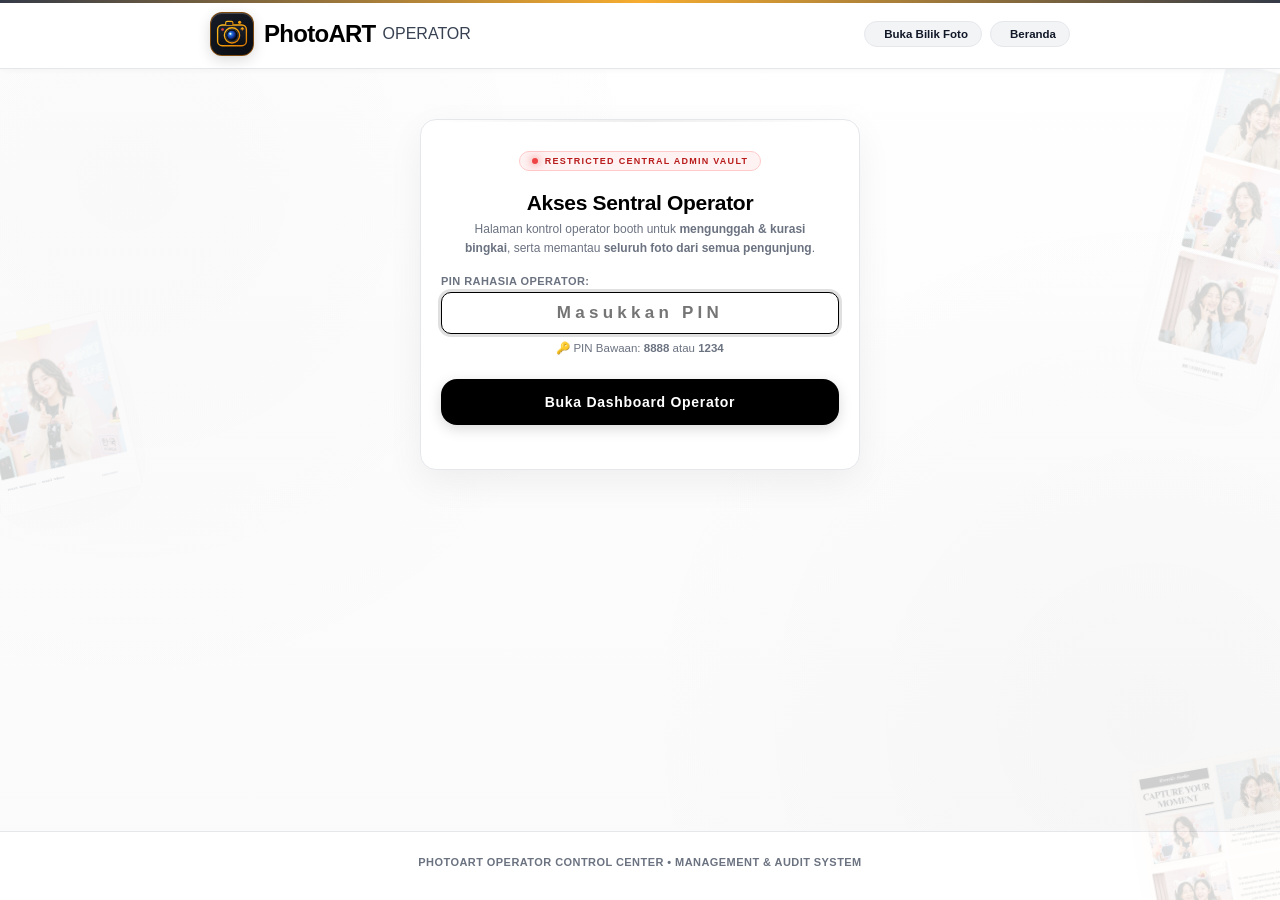
==== commit 5ec7da85: "Add PIN hint and universal 4-digit fallback for operator login" ====
--- a/admin.html
+++ b/admin.html
@@ -97,11 +97,13 @@
                     <div class="form-group" style="text-align: left;">
                         <label class="form-label" for="input-admin-pin">PIN Rahasia Operator:</label>
                         <input id="input-admin-pin" class="form-input" type="password" placeholder="Masukkan PIN" maxlength="16" required style="font-size: 17px; letter-spacing: 0.25em; text-align: center; font-weight: 800;">
+                        <div style="font-size: 11.5px; color: var(--text-muted); margin-top: 7px; text-align: center;">
+                            🔑 PIN Bawaan: <strong>8888</strong> atau <strong>1234</strong>
+                        </div>
                     </div>
                     <div id="admin-login-error" class="login-error-msg" style="display: none;"></div>
                     <button type="submit" class="btn-primary" style="margin-top: 12px;">
                         <span>Buka Dashboard Operator</span>
-                        <span></span>
                     </button>
                     <p style="font-size: 11px; color: var(--text-muted); margin-top: 14px;">
                     </p>
--- a/css/style.css
+++ b/css/style.css
@@ -1779,6 +1779,42 @@
 /* ==========================================================================
    STEP 3: STUDIO EDITOR & EXHIBITION STAND MOTIFS
    ========================================================================== */
+.editor-header-banner {
+    text-align: center;
+    margin-bottom: 20px;
+    padding: 16px 12px;
+}
+
+.editor-header-badge {
+    display: inline-block;
+    background: rgba(244, 63, 94, 0.12);
+    border: 1px solid rgba(244, 63, 94, 0.35);
+    color: var(--brand-rose);
+    font-size: 11px;
+    font-weight: 800;
+    padding: 3px 12px;
+    border-radius: var(--radius-pill);
+    margin-bottom: 8px;
+    letter-spacing: 0.05em;
+    text-transform: uppercase;
+}
+
+.editor-header-title {
+    font-size: 24px;
+    font-weight: 900;
+    color: var(--text-pure);
+    margin-bottom: 6px;
+    letter-spacing: -0.02em;
+}
+
+.editor-header-desc {
+    font-size: 13px;
+    color: var(--text-muted);
+    max-width: 580px;
+    margin: 0 auto;
+    line-height: 1.5;
+}
+
 .editor-grid {
     display: grid;
     grid-template-columns: 1fr;
@@ -1792,25 +1828,167 @@
     }
 }
 
+.editor-preview-column {
+    display: flex;
+    flex-direction: column;
+    align-items: center;
+    width: 100%;
+}
+
+@media (min-width: 768px) {
+    .editor-preview-column {
+        position: sticky;
+        top: 76px;
+    }
+}
+
 /* Studio Easel Canvas Wrapper */
 .canvas-preview-wrapper {
-    background: #f9fafb;
+    background: #ffffff;
     border-radius: var(--radius-lg);
-    border: 1.5px solid #e5e7eb;
-    padding: 16px 12px 14px;
+    border: 1.5px solid #e2e8f0;
+    padding: 18px 14px 16px;
     display: flex;
     flex-direction: column;
     align-items: center;
-    box-shadow: 0 8px 30px rgba(0, 0, 0, 0.05);
+    box-shadow: 0 10px 32px rgba(0, 0, 0, 0.06);
     position: relative;
     overflow: hidden;
+    width: 100%;
+}
+
+/* Quick Action Hub below Canvas (Instant Access on Mobile & Desktop) */
+.editor-quick-actions {
+    width: 100%;
+    margin-top: 14px;
+    display: flex;
+    flex-direction: column;
+    gap: 10px;
+}
+
+.btn-save-action {
+    width: 100%;
+    padding: 16px 20px;
+    font-size: 15px;
+    font-weight: 800;
+    display: flex;
+    align-items: center;
+    justify-content: center;
+    gap: 10px;
+    box-shadow: 0 4px 18px rgba(225, 29, 72, 0.35);
+    border-radius: var(--radius-md);
+    cursor: pointer;
+    background: linear-gradient(135deg, var(--brand-rose) 0%, #be123c 100%);
+    color: #ffffff;
+    border: none;
+    transition: var(--transition);
+}
+
+.btn-save-action:hover {
+    transform: translateY(-2px);
+    box-shadow: 0 6px 22px rgba(225, 29, 72, 0.45);
+}
+
+.editor-quick-secondary-row {
+    display: flex;
+    gap: 8px;
+    width: 100%;
+}
+
+.btn-quick-item {
+    flex: 1;
+    min-width: 0;
+    padding: 11px 8px;
+    font-size: 11.5px;
+    font-weight: 800;
+    text-align: center;
+    white-space: nowrap;
+    overflow: hidden;
+    text-overflow: ellipsis;
+    border-radius: var(--radius-md);
+    background: #ffffff;
+    border: 1px solid var(--border-medium);
+    color: var(--text-pure);
+    cursor: pointer;
+    transition: var(--transition);
+}
+
+.btn-quick-item:hover {
+    background: #f8fafc;
+    border-color: var(--brand-rose);
+    color: var(--brand-rose);
+}
+
+.btn-quick-retake {
+    color: #ef4444;
+    border-color: #fecaca;
+}
+
+.btn-quick-retake:hover {
+    background: #fef2f2;
+    border-color: #ef4444;
+    color: #b91c1c;
+}
+
+/* Mobile Tool Tabs */
+.editor-mobile-tabs {
+    display: none;
+    gap: 6px;
+    margin-bottom: 14px;
+    padding: 4px;
+    background: #f1f5f9;
+    border-radius: var(--radius-pill);
+    border: 1px solid var(--border-subtle);
+}
+
+.editor-tab-pill {
+    flex: 1;
+    padding: 9px 10px;
+    font-size: 11.5px;
+    font-weight: 800;
+    border: none;
+    background: transparent;
+    color: var(--text-muted);
+    border-radius: var(--radius-pill);
+    cursor: pointer;
+    transition: var(--transition);
+    text-align: center;
+    white-space: nowrap;
+}
+
+.editor-tab-pill.active {
+    background: #ffffff;
+    color: var(--brand-rose);
+    box-shadow: 0 2px 8px rgba(0, 0, 0, 0.08);
+}
+
+@media (max-width: 767px) {
+    .editor-mobile-tabs {
+        display: flex;
+    }
+
+    .editor-pane {
+        display: none;
+    }
+
+    .editor-pane.active {
+        display: block;
+        animation: fadeInPane 0.2s ease-out;
+    }
+
+    .editor-extra-actions-card {
+        display: none !important;
+    }
+}
+
+@keyframes fadeInPane {
+    from { opacity: 0; transform: translateY(4px); }
+    to { opacity: 1; transform: translateY(0); }
 }
 
 @media (min-width: 768px) {
-    .canvas-preview-wrapper {
-        position: sticky;
-        top: 76px;
-        padding: 24px 18px 20px;
+    .editor-pane {
+        display: block !important;
     }
 }
 
@@ -3315,17 +3493,35 @@
     }
 
     /* Step 3: Editor Canvas on Mobile */
+    .editor-header-banner {
+        padding: 10px 8px 14px;
+        margin-bottom: 10px;
+    }
+
+    .editor-header-title {
+        font-size: 19px;
+    }
+
+    .editor-header-desc {
+        font-size: 11.5px;
+    }
+
     .canvas-preview-wrapper {
-        padding: 12px 8px 10px;
-        margin-bottom: 10px;
+        padding: 14px 10px 12px;
+        margin-bottom: 12px;
+        box-shadow: 0 4px 16px rgba(0, 0, 0, 0.06);
     }
 
     #canvas-preview {
-        max-height: min(44vh, 350px);
+        max-height: min(52vh, 450px);
+        max-width: 100%;
         width: auto;
         height: auto;
+        object-fit: contain;
         display: block;
         margin: 0 auto;
+        border-radius: 6px;
+        box-shadow: 0 8px 24px rgba(0, 0, 0, 0.14);
     }
 
     .easel-clamp-bar {
@@ -3335,11 +3531,6 @@
 
     .easel-signature-plate {
         margin-top: 8px;
-    }
-
-    .btn-save-to-gallery {
-        padding: 14px 18px !important;
-        font-size: 14px !important;
     }
 
     /* Step 4: User Gallery on Mobile */
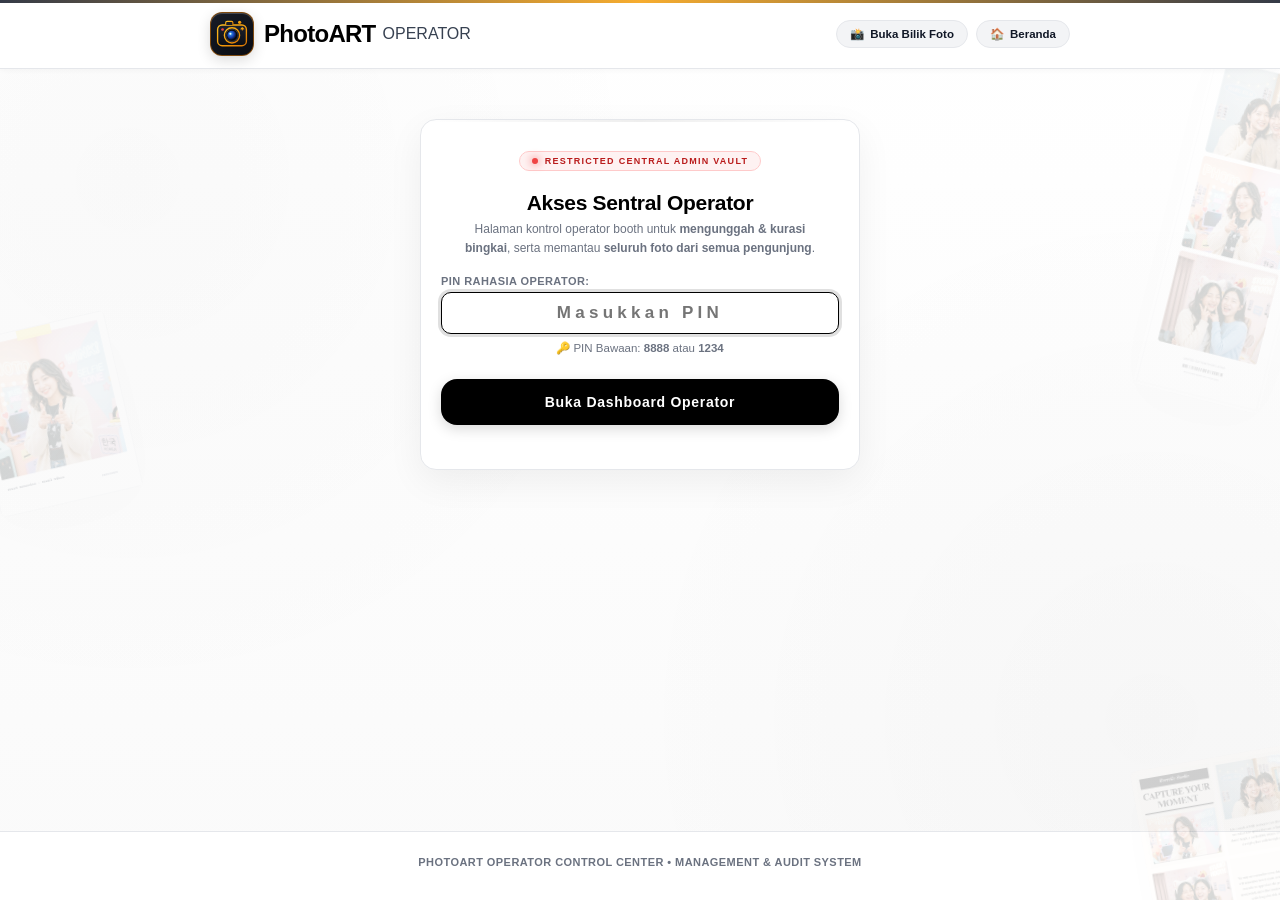
==== commit 32963810: "Security audit, navigation harmonization, and mobile responsiveness polish" ====
--- a/admin.html
+++ b/admin.html
@@ -67,10 +67,10 @@
             <!-- Operator Quick Nav -->
             <div class="operator-header-nav">
                 <a href="booth.html" class="btn-operator-link" title="Buka Bilik Photobooth Pengunjung">
-                    <span></span> <span>Buka Bilik Foto</span>
+                    <span>📸</span> <span>Buka Bilik Foto</span>
                 </a>
                 <a href="index.html" class="btn-operator-link" title="Buka Halaman Utama">
-                    <span></span> <span>Beranda</span>
+                    <span>🏠</span> <span>Beranda</span>
                 </a>
             </div>
         </div>
@@ -217,7 +217,7 @@
 
                             <!-- Empty State for Admin Frames -->
                             <div id="admin-frames-empty" class="dashboard-empty-state" style="display: none; padding: 36px 20px; text-align: center;">
-                                <div class="empty-icon" style="font-size: 38px; margin-bottom: 8px;"></div>
+                                <div class="empty-icon" style="font-size: 38px; margin-bottom: 8px;">🖼️</div>
                                 <h3 style="color: #000000; font-size: 16px; font-weight: 800; margin-bottom: 6px;">Belum Ada Bingkai di Kategori Ini</h3>
                                 <p style="color: var(--text-muted); font-size: 12px; max-width: 440px; margin: 0 auto;">Simpan file PNG bingkai ke dalam folder <code>assets/frames/</code> atau klik tombol "+ Unggah Frame Baru" untuk memasukkannya ke kotak kurasi ini.</p>
                             </div>
@@ -238,7 +238,7 @@
 
                         <!-- Empty State for Admin Media -->
                         <div id="admin-media-empty" class="dashboard-empty-state" style="display: none; padding: 30px;">
-                            <div class="empty-icon"></div>
+                            <div class="empty-icon">📂</div>
                             <h3>Tidak Ada Foto di Kategori Ini</h3>
                             <p>Semua media berjalan normal tanpa kendala.</p>
                         </div>
@@ -275,7 +275,7 @@
 
                 <!-- Deteksi Slot Grid Otomatis -->
                 <div id="frame-detection-box" class="detection-result-box">
-                    <div class="detection-icon"></div>
+                    <div class="detection-icon">🔍</div>
                     <div class="detection-info">
                         <strong id="detection-status-title">Menganalisis Format Bingkai...</strong>
                         <p id="detection-status-desc">Menyesuaikan lubang transparan foto secara otomatis.</p>
@@ -286,7 +286,7 @@
                     <button type="button" id="btn-cancel-frame-setup" class="btn-secondary" style="flex: 1;">Batal</button>
                     <button type="button" id="btn-confirm-save-frame" class="btn-primary" style="flex: 2;">
                         <span>Simpan Bingkai / Frame</span>
-                        <span></span>
+                        <span>💾</span>
                     </button>
                 </div>
             </div>
--- a/css/style.css
+++ b/css/style.css
@@ -352,6 +352,14 @@
         padding: 2px 3px;
     }
     .user-nav-btn {
+        padding: 5px 8px;
+        font-size: 11px;
+        gap: 3px;
+    }
+    .operator-header-nav {
+        gap: 3px;
+    }
+    .btn-operator-link {
         padding: 5px 8px;
         font-size: 11px;
         gap: 3px;
@@ -1963,17 +1971,111 @@
 }
 
 @media (max-width: 767px) {
+    .editor-header-banner {
+        margin-bottom: 12px;
+        padding: 0 4px;
+    }
+
+    .editor-header-badge {
+        font-size: 10px;
+        padding: 3px 10px;
+        margin-bottom: 6px;
+    }
+
+    .editor-header-title {
+        font-size: 18px;
+        margin-bottom: 4px;
+    }
+
+    .editor-header-desc {
+        font-size: 12px;
+        line-height: 1.4;
+        max-width: 100%;
+        margin-bottom: 0;
+    }
+
+    .editor-grid {
+        gap: 12px;
+    }
+
+    .canvas-preview-wrapper {
+        padding: 8px;
+        border-radius: var(--radius-md);
+        box-shadow: 0 4px 18px rgba(0, 0, 0, 0.05);
+    }
+
+    .easel-clamp-bar,
+    .easel-signature-plate {
+        display: none !important;
+    }
+
+    #canvas-preview {
+        max-height: min(44vh, 340px);
+        width: auto;
+        max-width: 100%;
+        object-fit: contain;
+        border-radius: 6px;
+    }
+
+    .editor-quick-actions {
+        margin-top: 10px;
+        gap: 8px;
+    }
+
+    .btn-save-action {
+        padding: 13px 16px;
+        font-size: 14px;
+        font-weight: 800;
+        border-radius: var(--radius-sm);
+    }
+
+    .editor-quick-secondary-row {
+        gap: 6px;
+    }
+
+    .btn-quick-item {
+        padding: 9px 4px;
+        font-size: 11px;
+        border-radius: var(--radius-sm);
+    }
+
     .editor-mobile-tabs {
         display: flex;
+        gap: 4px;
+        margin-top: 2px;
+        margin-bottom: 10px;
+        padding: 3px;
+        border-radius: var(--radius-pill);
+    }
+
+    .editor-tab-pill {
+        padding: 8px 6px;
+        font-size: 12px;
     }
 
     .editor-pane {
         display: none;
+        padding: 14px 12px !important;
+        border-radius: var(--radius-md) !important;
     }
 
     .editor-pane.active {
         display: block;
         animation: fadeInPane 0.2s ease-out;
+    }
+
+    .editor-pane .card-title {
+        font-size: 14px;
+        margin-bottom: 2px;
+    }
+
+    .editor-pane .card-subtitle {
+        font-size: 11px;
+        margin-bottom: 10px;
+    }
+
+    .sticker-finetune-row {
+        gap: 8px;
     }
 
     .editor-extra-actions-card {
@@ -3156,30 +3258,35 @@
 
 .admin-sub-actions .btn-admin-small {
     flex: 1;
-    background: rgba(255, 255, 255, 0.05);
+    background: #ffffff;
     border: 1px solid var(--border-card);
     color: var(--text-pure);
-    padding: 6px 8px;
+    padding: 7px 8px;
     border-radius: var(--radius-sm);
     font-size: 11px;
     font-weight: 700;
     cursor: pointer;
     text-align: center;
     text-decoration: none;
+    display: inline-flex;
+    align-items: center;
+    justify-content: center;
     transition: var(--transition);
 }
 
 .admin-sub-actions .btn-admin-small:hover {
-    background: rgba(255, 255, 255, 0.12);
+    background: #f9fafb;
+    border-color: #000000;
 }
 
 .admin-sub-actions .btn-admin-small.btn-danger {
-    color: #fca5a5;
-    border-color: rgba(239, 68, 68, 0.3);
+    color: #dc2626;
+    background: #fef2f2;
+    border-color: #fecaca;
 }
 
 .admin-sub-actions .btn-admin-small.btn-danger:hover {
-    background: rgba(239, 68, 68, 0.2);
+    background: #fee2e2;
     border-color: #ef4444;
 }
 
@@ -3611,20 +3718,51 @@
     }
 }
 
+/* Mobile and Ultra-compact Navigation Responsiveness */
+@media (max-width: 480px) {
+    .logo-luxury-sub {
+        display: none !important;
+    }
+    .logo-luxury-pill {
+        display: none !important;
+    }
+    .user-header-nav {
+        gap: 2px !important;
+        padding: 2px 3px !important;
+    }
+    .user-nav-btn {
+        padding: 4px 7px !important;
+        font-size: 11px !important;
+        gap: 3px !important;
+    }
+}
+
+@media (max-width: 420px) {
+    .user-nav-btn span:nth-child(2) {
+        display: none;
+    }
+    .user-nav-btn.active span:nth-child(2) {
+        display: inline;
+    }
+    .btn-operator-link span:nth-child(2) {
+        font-size: 10px;
+    }
+}
+
 /* Ultra-compact screens (e.g. 320px - 380px) */
 @media (max-width: 380px) {
     .header-container {
         padding: 0 2px;
     }
     .logo-title-main {
-        font-size: 15.5px !important;
+        font-size: 15px !important;
     }
     .luxury-camera-mark {
-        width: 30px !important;
-        height: 30px !important;
+        width: 28px !important;
+        height: 28px !important;
     }
     .user-nav-btn {
-        padding: 4px 6px !important;
+        padding: 4px 5px !important;
         font-size: 10px !important;
     }
     .step-track-item {
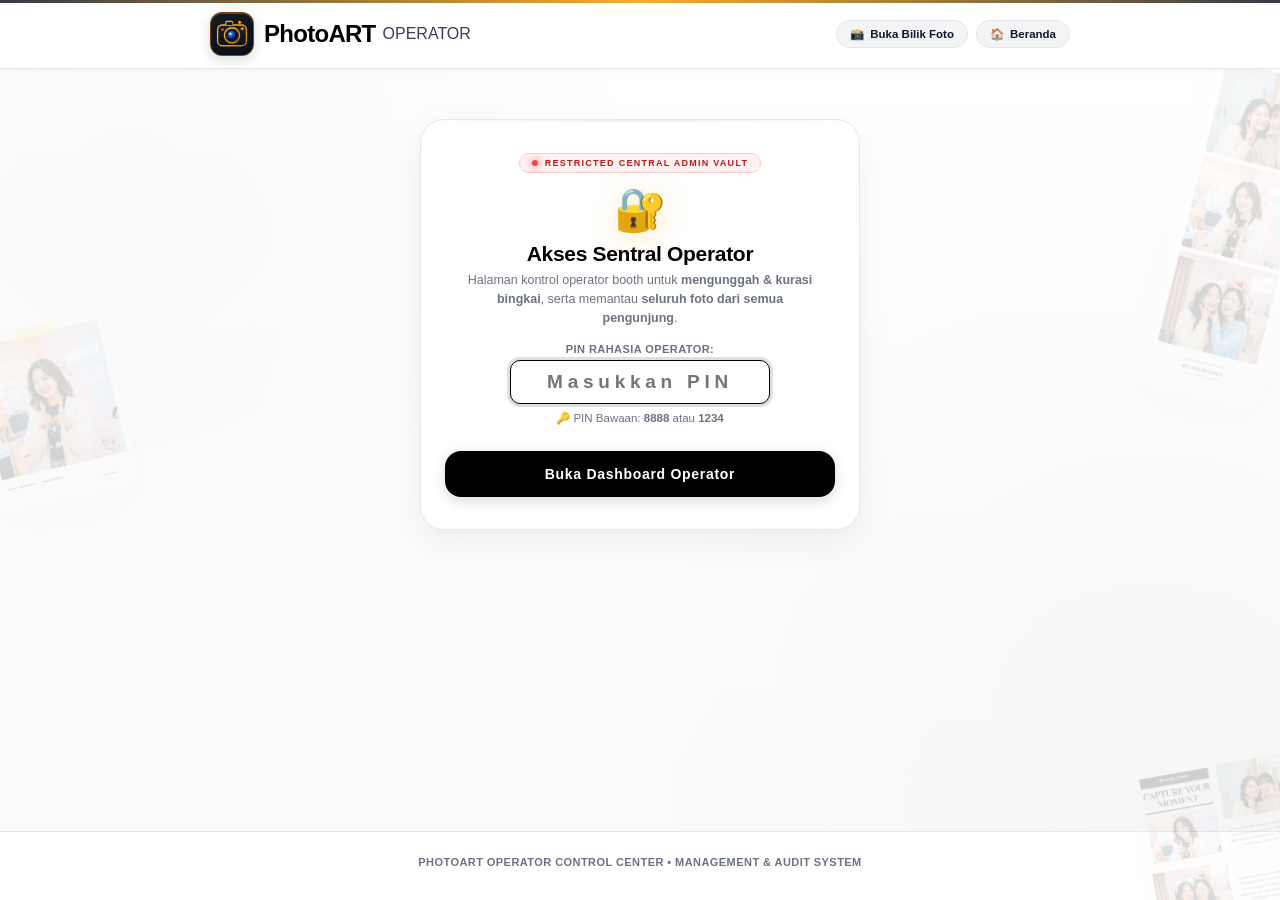
==== commit e78038f2: "Fix frame private/publish on Vercel deployment and overhaul admin mobile layout" ====
--- a/admin.html
+++ b/admin.html
@@ -82,31 +82,29 @@
         <section id="step-admin" class="step-view active">
             
             <!-- Admin Login Screen (If not authenticated) -->
-            <div id="admin-login-card" class="card admin-vault-card" style="max-width: 440px; margin: 30px auto; padding: 30px 20px; text-align: center; position: relative;">
+            <div id="admin-login-card" class="card admin-vault-card">
                 <div class="vault-security-badge">
                     <span class="vault-led-dot"></span>
                     <span>RESTRICTED CENTRAL ADMIN VAULT</span>
                 </div>
-                <div class="vault-keyhole-icon"></div>
-                <h2 class="card-title" style="justify-content: center; font-size: 21px; margin-top: 8px;">Akses Sentral Operator</h2>
-                <p class="card-subtitle" style="max-width: 360px; margin: 0 auto 16px;">
+                <div class="vault-keyhole-icon">🔐</div>
+                <h2 class="card-title vault-title">Akses Sentral Operator</h2>
+                <p class="card-subtitle vault-subtitle">
                     Halaman kontrol operator booth untuk <strong>mengunggah & kurasi bingkai</strong>, serta memantau <strong>seluruh foto dari semua pengunjung</strong>.
                 </p>
 
-                <form id="form-admin-login" style="margin-top: 18px;">
-                    <div class="form-group" style="text-align: left;">
+                <form id="form-admin-login">
+                    <div class="form-group vault-form-group">
                         <label class="form-label" for="input-admin-pin">PIN Rahasia Operator:</label>
-                        <input id="input-admin-pin" class="form-input" type="password" placeholder="Masukkan PIN" maxlength="16" required style="font-size: 17px; letter-spacing: 0.25em; text-align: center; font-weight: 800;">
-                        <div style="font-size: 11.5px; color: var(--text-muted); margin-top: 7px; text-align: center;">
+                        <input id="input-admin-pin" class="form-input vault-pin-input" type="password" placeholder="Masukkan PIN" maxlength="16" inputmode="numeric" required>
+                        <div class="vault-pin-hint">
                             🔑 PIN Bawaan: <strong>8888</strong> atau <strong>1234</strong>
                         </div>
                     </div>
                     <div id="admin-login-error" class="login-error-msg" style="display: none;"></div>
-                    <button type="submit" class="btn-primary" style="margin-top: 12px;">
+                    <button type="submit" class="btn-primary vault-login-btn">
                         <span>Buka Dashboard Operator</span>
                     </button>
-                    <p style="font-size: 11px; color: var(--text-muted); margin-top: 14px;">
-                    </p>
                 </form>
             </div>
 
@@ -114,25 +112,25 @@
             <div id="admin-panel-content" style="display: none;">
                 
                 <!-- Admin Header Bar -->
-                <div class="admin-top-bar card" style="display: flex; justify-content: space-between; align-items: center; padding: 14px 18px; margin-bottom: 14px;">
-                    <div>
-                        <div style="display: flex; align-items: center; gap: 8px;">
-                            <span style="font-size: 18px;"></span>
-                            <h2 style="font-size: 16px; font-weight: 800; color: #000000; margin: 0;">PhotoArt Operator Control Center</h2>
-                        </div>
-                        <p style="font-size: 11px; color: var(--text-muted); margin-top: 2px;">
+                <div class="admin-top-bar card">
+                    <div class="admin-top-bar-info">
+                        <div class="admin-top-bar-title-row">
+                            <span class="admin-top-icon">⚡</span>
+                            <h2 class="admin-top-title">PhotoArt Operator Control Center</h2>
+                        </div>
+                        <p class="admin-top-subtitle">
                             Kurasi Bingkai, Pengawasan Media Pengunjung & Pemulihan Foto Terhapus (*Recycle Bin*)
                         </p>
                     </div>
-                    <div style="display: flex; gap: 8px;">
-                        <a href="booth.html" class="btn-secondary" style="padding: 7px 12px; font-size: 12px; text-decoration: none; display: inline-flex; align-items: center; gap: 4px;">
-                            <span>Bilik Foto</span>
+                    <div class="admin-top-bar-actions">
+                        <a href="booth.html" class="btn-secondary btn-admin-top" title="Buka Bilik Photobooth Pengunjung">
+                            <span>📸 Bilik Foto</span>
                         </a>
-                        <button type="button" class="btn-secondary" id="btn-admin-refresh" style="padding: 7px 12px; font-size: 12px;">
-                            Refresh
-                        </button>
-                        <button type="button" class="btn-secondary" id="btn-admin-logout" style="padding: 7px 12px; font-size: 12px; border-color: #fecaca; color: #dc2626;">
-                            Keluar
+                        <button type="button" class="btn-secondary btn-admin-top" id="btn-admin-refresh" title="Perbarui Data dari Server">
+                            <span>🔄 Refresh</span>
+                        </button>
+                        <button type="button" class="btn-secondary btn-admin-top btn-admin-logout" id="btn-admin-logout" title="Keluar dari Mode Operator">
+                            <span>🚪 Keluar</span>
                         </button>
                     </div>
                 </div>
@@ -153,19 +151,19 @@
                     </div>
                 </div>
 
-                <!-- Admin Tabs Navigation -->
-                <div class="card" style="padding: 16px; margin-top: 14px;">
+                <!-- Admin Tabs Navigation & Content -->
+                <div class="card admin-tabs-container">
                     <div class="admin-tabs-nav">
                         <button type="button" class="admin-tab-btn active" data-admin-tab="frames" id="tab-btn-frames">
-                            <span>Kelola Bingkai / Frame</span>
+                            <span>🎨 Kelola Bingkai</span>
                             <span class="tab-badge" id="badge-frames-count">0</span>
                         </button>
                         <button type="button" class="admin-tab-btn" data-admin-tab="trash" id="tab-btn-trash">
-                            <span>Keranjang Sampah</span>
+                            <span>🗑️ Keranjang Sampah</span>
                             <span class="tab-badge" id="badge-trash-count">0</span>
                         </button>
                         <button type="button" class="admin-tab-btn" data-admin-tab="active" id="tab-btn-active">
-                            <span>Media Semua User</span>
+                            <span>🖼️ Media Semua User</span>
                             <span class="tab-badge" id="badge-active-count">0</span>
                         </button>
                     </div>
@@ -174,23 +172,23 @@
                     <div id="admin-frames-view" class="admin-tab-view">
                         
                         <!-- KOTAK KURASI BINGKAI -->
-                        <div class="curation-control-box" style="margin-top: 14px; padding: 20px;">
+                        <div class="curation-control-box">
                             
                             <!-- Header Kotak Kurasi -->
-                            <div class="curation-header" style="display: flex; justify-content: space-between; align-items: flex-start; flex-wrap: wrap; gap: 14px; border-bottom: 1px solid var(--border-subtle); padding-bottom: 16px; margin-bottom: 18px;">
-                                <div>
-                                    <div style="display: flex; align-items: center; gap: 9px;">
-                                        <span style="font-size: 22px;"></span>
-                                        <h3 style="font-size: 17px; font-weight: 800; color: #000000; margin: 0;">Kotak Kurasi Bingkai (Publish / Private)</h3>
+                            <div class="curation-header">
+                                <div class="curation-intro">
+                                    <div class="curation-title-row">
+                                        <span class="curation-header-icon">🎨</span>
+                                        <h3 class="curation-title">Kotak Kurasi Bingkai (Publish / Private)</h3>
                                     </div>
-                                    <p style="font-size: 12px; color: var(--text-muted); margin-top: 5px; max-width: 540px; line-height: 1.5;">
-                                        Semua bingkai masuk ke kotak admin ini terlebih dahulu. Tentukan bingkai mana yang <strong>Dipublish (Aktif di Bilik User)</strong> atau <strong>Diprivate (Hanya disimpan di Admin)</strong>.
+                                    <p class="curation-desc">
+                                        Semua bingkai masuk ke kotak admin ini. Tentukan bingkai mana yang <strong>Dipublish (Aktif di Bilik Foto Pengunjung)</strong> atau <strong>Diprivate (Hanya disimpan di Admin)</strong>.
                                     </p>
                                 </div>
 
-                                <!-- Filter Tab: Semua / Published / Private + Tombol Upload Opsional -->
-                                <div style="display: flex; align-items: center; gap: 10px; flex-wrap: wrap;">
-                                    <div class="curation-filter-tabs" style="display: inline-flex; align-items: center; gap: 4px; border-radius: var(--radius-pill); padding: 3px 5px;">
+                                <!-- Filter Tab: Semua / Published / Private + Tombol Upload -->
+                                <div class="curation-toolbar">
+                                    <div class="curation-filter-tabs">
                                         <button type="button" class="curation-tab-btn active" data-curation-filter="all" id="btn-filter-frames-all">
                                             Semua (<span id="count-curation-all">0</span>)
                                         </button>
@@ -202,10 +200,10 @@
                                         </button>
                                     </div>
 
-                                    <!-- Upload button opsional -->
+                                    <!-- Upload button -->
                                     <input type="file" id="input-admin-frame-upload" accept="image/png, image/jpeg, image/webp" style="display: none;">
-                                    <button type="button" id="btn-admin-upload-frame" class="btn-secondary" style="padding: 7px 14px; font-size: 12px; display: inline-flex; align-items: center; gap: 5px;">
-                                        <span>+ Unggah Frame Baru</span>
+                                    <button type="button" id="btn-admin-upload-frame" class="btn-secondary btn-upload-frame">
+                                        <span>➕ Unggah Frame Baru</span>
                                     </button>
                                 </div>
                             </div>
@@ -219,7 +217,7 @@
                             <div id="admin-frames-empty" class="dashboard-empty-state" style="display: none; padding: 36px 20px; text-align: center;">
                                 <div class="empty-icon" style="font-size: 38px; margin-bottom: 8px;">🖼️</div>
                                 <h3 style="color: #000000; font-size: 16px; font-weight: 800; margin-bottom: 6px;">Belum Ada Bingkai di Kategori Ini</h3>
-                                <p style="color: var(--text-muted); font-size: 12px; max-width: 440px; margin: 0 auto;">Simpan file PNG bingkai ke dalam folder <code>assets/frames/</code> atau klik tombol "+ Unggah Frame Baru" untuk memasukkannya ke kotak kurasi ini.</p>
+                                <p style="color: var(--text-muted); font-size: 12px; max-width: 440px; margin: 0 auto;">Simpan file PNG bingkai ke dalam folder <code>assets/frames/</code> atau klik tombol "➕ Unggah Frame Baru" untuk memasukkannya ke kotak kurasi ini.</p>
                             </div>
                         </div>
 
@@ -227,12 +225,12 @@
 
                     <!-- TAB 2 & 3: MEDIA FOTO USER (Trash & Active) -->
                     <div id="admin-photos-view" class="admin-tab-view" style="display: none;">
-                        <div id="admin-trash-notice" class="admin-alert-banner" style="margin-top: 14px;">
+                        <div id="admin-trash-notice" class="admin-alert-banner">
                             <strong>Fitur Pemulihan Foto:</strong> Jika pengunjung tidak sengaja menghapus foto dari bilik mereka, klik <strong>"🔄 Pulihkan Foto ke User"</strong>. Foto akan langsung kembali tampil di galeri pengunjung secara *real-time*.
                         </div>
 
                         <!-- Admin Media Grid -->
-                        <div id="admin-media-grid" class="admin-media-grid" style="margin-top: 16px;">
+                        <div id="admin-media-grid" class="admin-media-grid">
                             <!-- Injected dynamically via js/app.js -->
                         </div>
 
--- a/css/style.css
+++ b/css/style.css
@@ -1938,36 +1938,62 @@
     color: #b91c1c;
 }
 
-/* Mobile Tool Tabs */
+/* Universal Tool Tabs for Editor (Clean Navigation on Mobile & Desktop) */
 .editor-mobile-tabs {
-    display: none;
+    display: flex;
     gap: 6px;
     margin-bottom: 14px;
     padding: 4px;
-    background: #f1f5f9;
+    background: #f3f4f6;
     border-radius: var(--radius-pill);
-    border: 1px solid var(--border-subtle);
+    border: 1px solid #e5e7eb;
 }
 
 .editor-tab-pill {
     flex: 1;
-    padding: 9px 10px;
-    font-size: 11.5px;
-    font-weight: 800;
-    border: none;
+    padding: 10px 8px;
+    font-size: 12.5px;
+    font-weight: 800;
+    border: 1px solid transparent;
     background: transparent;
-    color: var(--text-muted);
+    color: #4b5563;
     border-radius: var(--radius-pill);
     cursor: pointer;
-    transition: var(--transition);
+    transition: all 0.2s cubic-bezier(0.16, 1, 0.3, 1);
     text-align: center;
     white-space: nowrap;
+    display: inline-flex;
+    align-items: center;
+    justify-content: center;
+    gap: 6px;
+    user-select: none;
+}
+
+.editor-tab-pill:hover {
+    color: #000000;
+    background: #e5e7eb;
 }
 
 .editor-tab-pill.active {
+    background: #000000 !important;
+    color: #ffffff !important;
+    box-shadow: 0 2px 10px rgba(0, 0, 0, 0.16);
+    border-color: #000000 !important;
+}
+
+/* Base Editor Panes: ONLY the active pane is displayed! */
+.editor-pane {
+    display: none;
+    padding: 20px 18px;
+    border-radius: var(--radius-md);
     background: #ffffff;
-    color: var(--brand-rose);
-    box-shadow: 0 2px 8px rgba(0, 0, 0, 0.08);
+    border: 1.5px solid #e5e7eb;
+    box-shadow: 0 4px 20px rgba(0, 0, 0, 0.04);
+}
+
+.editor-pane.active {
+    display: block !important;
+    animation: fadeInPane 0.22s cubic-bezier(0.16, 1, 0.3, 1);
 }
 
 @media (max-width: 767px) {
@@ -2015,6 +2041,7 @@
         max-width: 100%;
         object-fit: contain;
         border-radius: 6px;
+        touch-action: none;
     }
 
     .editor-quick-actions {
@@ -2054,14 +2081,8 @@
     }
 
     .editor-pane {
-        display: none;
         padding: 14px 12px !important;
         border-radius: var(--radius-md) !important;
-    }
-
-    .editor-pane.active {
-        display: block;
-        animation: fadeInPane 0.2s ease-out;
     }
 
     .editor-pane .card-title {
@@ -2074,10 +2095,6 @@
         margin-bottom: 10px;
     }
 
-    .sticker-finetune-row {
-        gap: 8px;
-    }
-
     .editor-extra-actions-card {
         display: none !important;
     }
@@ -2086,12 +2103,6 @@
 @keyframes fadeInPane {
     from { opacity: 0; transform: translateY(4px); }
     to { opacity: 1; transform: translateY(0); }
-}
-
-@media (min-width: 768px) {
-    .editor-pane {
-        display: block !important;
-    }
 }
 
 .easel-clamp-bar {
@@ -2234,66 +2245,123 @@
     max-width: 80px;
 }
 
-/* Stickers Palette */
-.stickers-palette {
-    display: flex;
-    gap: 8px;
-    overflow-x: auto;
-    padding-bottom: 8px;
+/* Responsive Grid for Post-Capture Filters */
+.editor-filters-grid,
+#editor-filters-container {
+    display: grid !important;
+    grid-template-columns: repeat(auto-fill, minmax(76px, 1fr)) !important;
+    gap: 10px !important;
+    max-height: 290px;
+    overflow-y: auto;
+    padding: 4px 2px 8px;
     -webkit-overflow-scrolling: touch;
-    scrollbar-width: none;
-}
-
-.stickers-palette::-webkit-scrollbar {
-    display: none;
-}
-
-.sticker-chip {
-    flex: 0 0 44px;
+}
+
+.editor-filters-grid .filter-chip,
+#editor-filters-container .filter-chip {
+    flex: none !important;
+    width: 100% !important;
+    min-height: 84px;
+    padding: 8px 4px 6px !important;
+    border-radius: var(--radius-sm);
+    box-sizing: border-box;
+    display: flex;
+    flex-direction: column;
+    align-items: center;
+    gap: 6px;
+    background: #ffffff;
+    border: 1.5px solid #e5e7eb;
+    cursor: pointer;
+    transition: all 0.18s cubic-bezier(0.16, 1, 0.3, 1);
+    user-select: none;
+}
+
+.editor-filters-grid .filter-chip:hover,
+#editor-filters-container .filter-chip:hover {
+    border-color: #000000;
+    transform: translateY(-2px);
+    box-shadow: 0 4px 12px rgba(0, 0, 0, 0.08);
+}
+
+.editor-filters-grid .filter-chip.active,
+#editor-filters-container .filter-chip.active {
+    background: #000000 !important;
+    border-color: #000000 !important;
+    color: #ffffff !important;
+    box-shadow: 0 6px 18px rgba(0, 0, 0, 0.2) !important;
+    transform: translateY(-2px);
+}
+
+.editor-filters-grid .filter-chip.active .filter-chip-label,
+#editor-filters-container .filter-chip.active .filter-chip-label {
+    color: #ffffff !important;
+    font-weight: 800;
+}
+
+.editor-filters-grid .filter-chip-preview,
+#editor-filters-container .filter-chip-preview {
+    width: 44px;
     height: 44px;
     border-radius: 8px;
-    background: #f3f4f6;
-    border: 1px solid #e5e7eb;
-    font-size: 22px;
+    object-fit: cover;
+    border: 1px solid rgba(0, 0, 0, 0.1);
+    box-shadow: 0 2px 6px rgba(0, 0, 0, 0.06);
+}
+
+.editor-filters-grid .filter-chip-label,
+#editor-filters-container .filter-chip-label {
+    font-size: 10px;
+    font-weight: 700;
+    color: #1f2937;
+    white-space: nowrap;
+    overflow: hidden;
+    text-overflow: ellipsis;
+    max-width: 100%;
+    text-align: center;
+}
+
+/* Responsive Grid for Stickers Palette */
+.stickers-palette {
+    display: grid !important;
+    grid-template-columns: repeat(auto-fill, minmax(44px, 1fr)) !important;
+    gap: 8px !important;
+    max-height: 190px;
+    overflow-y: auto;
+    padding: 4px 2px 8px;
+    -webkit-overflow-scrolling: touch;
+}
+
+.sticker-chip {
+    width: 100% !important;
+    height: 44px !important;
+    border-radius: 10px;
+    background: #f9fafb;
+    border: 1.5px solid #e5e7eb;
+    font-size: 24px;
     display: inline-flex;
     align-items: center;
     justify-content: center;
     cursor: pointer;
-    transition: var(--transition-bounce);
+    transition: all 0.15s cubic-bezier(0.16, 1, 0.3, 1);
+    user-select: none;
+    box-shadow: 0 1px 3px rgba(0, 0, 0, 0.04);
 }
 
 .sticker-chip:hover {
-    transform: scale(1.15);
-    background: #e5e7eb;
+    background: #000000;
+    border-color: #000000;
+    transform: scale(1.08);
 }
 
 .sticker-chip:active {
-    transform: scale(0.95);
-}
-
-.sticker-chip.gundam-chip {
-    flex: 0 0 58px;
-    height: 44px;
-    background: #f0f9ff;
-    border-color: #bae6fd;
-    padding: 4px;
-    border-radius: 8px;
-    display: inline-flex;
-    align-items: center;
-    justify-content: center;
-}
-
-.sticker-chip.gundam-chip img {
-    max-width: 100%;
-    max-height: 100%;
-    object-fit: contain;
+    transform: scale(0.94);
 }
 
 /* Sticker Interactive Controller Panel */
 .sticker-controller-panel {
     margin-top: 14px;
     background: #f9fafb;
-    border: 1px solid #e5e7eb;
+    border: 1.5px solid #e5e7eb;
     border-radius: var(--radius-sm);
     padding: 12px;
     box-shadow: 0 4px 16px rgba(0, 0, 0, 0.04);
@@ -2303,101 +2371,135 @@
     display: flex;
     justify-content: space-between;
     align-items: center;
-    margin-bottom: 8px;
+    margin-bottom: 6px;
+}
+
+.sticker-controller-title {
+    font-size: 12px;
+    font-weight: 800;
+    color: #111827;
 }
 
 .btn-delete-active-sticker {
     background: #fef2f2;
     color: #dc2626;
     border: 1px solid #fecaca;
-    padding: 3px 8px;
-    border-radius: 4px;
+    padding: 4px 10px;
+    border-radius: var(--radius-pill);
     font-size: 11px;
     font-weight: 700;
     cursor: pointer;
-}
-
+    transition: all 0.15s ease;
+}
+
+.btn-delete-active-sticker:hover {
+    background: #fee2e2;
+    border-color: #f87171;
+}
+
+.sticker-controller-hint {
+    font-size: 11px;
+    color: var(--text-muted);
+    margin-bottom: 8px;
+    line-height: 1.4;
+}
+
+/* 5-Column Grid Preset Positioning */
 .sticker-preset-buttons {
-    display: flex;
-    gap: 6px;
-    flex-wrap: wrap;
-    margin-bottom: 10px;
+    display: grid !important;
+    grid-template-columns: repeat(5, 1fr) !important;
+    gap: 4px !important;
+    margin-bottom: 12px !important;
 }
 
 .sticker-pos-btn {
-    background: var(--bg-surface);
-    color: var(--text-pure);
-    border: 1px solid var(--border-card);
-    padding: 5px 9px;
+    background: #ffffff;
+    color: #1f2937;
+    border: 1px solid #e5e7eb;
+    padding: 7px 2px;
     border-radius: 6px;
-    font-size: 11px;
+    font-size: 10px;
     font-weight: 700;
     cursor: pointer;
-    transition: var(--transition);
+    text-align: center;
+    transition: all 0.15s ease;
+    white-space: nowrap;
 }
 
 .sticker-pos-btn:hover {
-    background: var(--brand-rose);
-    border-color: var(--brand-rose);
-}
-
-.sticker-finetune-row {
-    display: flex;
-    justify-content: space-between;
-    align-items: center;
-    gap: 12px;
-}
-
-.sticker-dpad {
+    background: #000000;
+    color: #ffffff;
+    border-color: #000000;
+}
+
+/* Fine-tune D-Pad and Size Controls */
+.sticker-finetune-box {
+    display: grid !important;
+    grid-template-columns: auto 1fr !important;
+    gap: 12px !important;
+    align-items: center;
+    background: #ffffff;
+    padding: 10px;
+    border-radius: 8px;
+    border: 1px solid #e5e7eb;
+}
+
+.sticker-dpad-group {
     display: flex;
     flex-direction: column;
     align-items: center;
-    gap: 4px;
+    gap: 3px;
+}
+
+.sticker-dpad-middle {
+    display: flex;
+    gap: 3px;
 }
 
 .sticker-dpad-btn {
     width: 32px;
     height: 30px;
     border-radius: 6px;
-    background: var(--bg-surface);
-    border: 1px solid var(--border-card);
-    color: var(--text-pure);
+    background: #f3f4f6;
+    border: 1px solid #e5e7eb;
+    color: #111827;
     display: flex;
     align-items: center;
     justify-content: center;
     cursor: pointer;
     font-size: 12px;
-    transition: var(--transition);
-}
-
-.sticker-dpad-btn:hover {
-    background: var(--bg-surface-elevated);
-    border-color: var(--brand-rose);
-}
-
-.sticker-size-controls {
-    display: flex;
-    flex-direction: column;
+    transition: all 0.15s ease;
+}
+
+.sticker-dpad-btn:hover,
+.sticker-dpad-btn:active {
+    background: #000000;
+    border-color: #000000;
+}
+
+.sticker-size-group {
+    display: grid;
+    grid-template-columns: 1fr;
     gap: 6px;
-    flex: 1;
 }
 
 .btn-size-sticker {
-    background: var(--bg-surface);
-    border: 1px solid var(--border-card);
-    color: var(--text-pure);
-    padding: 6px 10px;
+    background: #f9fafb;
+    border: 1px solid #e5e7eb;
+    color: #111827;
+    padding: 7px 10px;
     border-radius: 6px;
     font-size: 11px;
     font-weight: 700;
     cursor: pointer;
     text-align: center;
-    transition: var(--transition);
+    transition: all 0.15s ease;
 }
 
 .btn-size-sticker:hover {
-    background: var(--bg-surface-elevated);
-    border-color: rgba(255, 255, 255, 0.3);
+    background: #000000;
+    color: #ffffff;
+    border-color: #000000;
 }
 
 /* ==========================================================================
@@ -2961,6 +3063,57 @@
     background: #ffffff;
     border: 1.5px solid #e5e7eb;
     box-shadow: 0 12px 36px rgba(0, 0, 0, 0.06);
+    border-radius: var(--radius-lg);
+    max-width: 440px;
+    margin: 30px auto;
+    padding: 32px 24px;
+    text-align: center;
+    position: relative;
+}
+
+.vault-title {
+    justify-content: center;
+    font-size: 21px;
+    margin-top: 8px;
+    color: #000000;
+}
+
+.vault-subtitle {
+    max-width: 360px;
+    margin: 0 auto 16px;
+    font-size: 12.5px;
+    line-height: 1.5;
+    color: var(--text-muted);
+}
+
+.vault-pin-input {
+    font-size: 19px !important;
+    letter-spacing: 0.25em;
+    text-align: center;
+    font-weight: 800;
+    max-width: 260px;
+    margin: 0 auto;
+    display: block;
+}
+
+.vault-pin-hint {
+    font-size: 11.5px;
+    color: var(--text-muted);
+    margin-top: 7px;
+    text-align: center;
+}
+
+.vault-login-btn {
+    margin-top: 14px;
+    width: 100%;
+}
+
+@media (max-width: 480px) {
+    .admin-vault-card {
+        margin: 16px 8px;
+        padding: 24px 16px;
+        border-radius: var(--radius-md);
+    }
 }
 
 .vault-security-badge {
@@ -2993,15 +3146,112 @@
     filter: drop-shadow(0 4px 14px rgba(245, 158, 11, 0.25));
 }
 
+/* Admin Top Bar */
+.admin-top-bar {
+    display: flex;
+    justify-content: space-between;
+    align-items: center;
+    padding: 16px 20px;
+    margin-bottom: 14px;
+    gap: 16px;
+    background: #ffffff;
+    border: 1.5px solid #e5e7eb;
+    border-radius: var(--radius-md);
+    box-shadow: 0 2px 8px rgba(0, 0, 0, 0.04);
+}
+
+.admin-top-bar-title-row {
+    display: flex;
+    align-items: center;
+    gap: 8px;
+}
+
+.admin-top-icon {
+    font-size: 20px;
+}
+
+.admin-top-title {
+    font-size: 16px;
+    font-weight: 800;
+    color: #000000;
+    margin: 0;
+}
+
+.admin-top-subtitle {
+    font-size: 12px;
+    color: var(--text-muted);
+    margin-top: 4px;
+    margin-bottom: 0;
+    line-height: 1.4;
+}
+
+.admin-top-bar-actions {
+    display: flex;
+    align-items: center;
+    gap: 8px;
+    flex-shrink: 0;
+}
+
+.btn-admin-top {
+    padding: 8px 14px;
+    font-size: 12px;
+    font-weight: 700;
+    text-decoration: none;
+    display: inline-flex;
+    align-items: center;
+    justify-content: center;
+    gap: 5px;
+    border-radius: var(--radius-sm);
+    white-space: nowrap;
+}
+
+.btn-admin-logout {
+    border-color: #fecaca !important;
+    color: #dc2626 !important;
+    background: #fef2f2 !important;
+}
+
+.btn-admin-logout:hover {
+    background: #fee2e2 !important;
+    border-color: #ef4444 !important;
+}
+
+@media (max-width: 640px) {
+    .admin-top-bar {
+        flex-direction: column;
+        align-items: stretch;
+        padding: 14px 12px;
+        gap: 12px;
+    }
+    .admin-top-bar-actions {
+        display: grid;
+        grid-template-columns: repeat(3, 1fr);
+        gap: 6px;
+        width: 100%;
+    }
+    .btn-admin-top {
+        padding: 8px 4px;
+        font-size: 11px;
+    }
+}
+
 .admin-stats-grid {
     display: grid;
     grid-template-columns: repeat(3, 1fr);
     gap: 12px;
 }
 
-@media (max-width: 600px) {
+@media (max-width: 640px) {
+    .admin-stats-grid {
+        grid-template-columns: repeat(3, 1fr);
+        gap: 8px;
+    }
+}
+
+@media (max-width: 380px) {
     .admin-stats-grid {
         grid-template-columns: 1fr;
+        gap: 6px;
     }
 }
 
@@ -3018,6 +3268,24 @@
     overflow: hidden;
 }
 
+@media (max-width: 640px) {
+    .stat-card {
+        padding: 10px 8px;
+        border-radius: var(--radius-sm);
+        text-align: center;
+    }
+}
+
+@media (max-width: 380px) {
+    .stat-card {
+        flex-direction: row;
+        align-items: center;
+        justify-content: space-between;
+        padding: 10px 14px;
+        text-align: left;
+    }
+}
+
 .stat-card.active-stat {
     border-color: #bbf7d0;
     background: #f0fdf4;
@@ -3031,18 +3299,46 @@
 }
 
 .stat-num {
-    font-size: 28px;
+    font-size: 26px;
     font-weight: 900;
     color: #000000;
     line-height: 1.1;
     font-family: monospace;
 }
 
+@media (max-width: 640px) {
+    .stat-num {
+        font-size: 18px;
+    }
+}
+
 .stat-label {
     font-size: 11px;
     font-weight: 800;
     color: #6b7280;
     letter-spacing: 0.02em;
+}
+
+@media (max-width: 640px) {
+    .stat-label {
+        font-size: 10px;
+        line-height: 1.2;
+    }
+}
+
+.admin-tabs-container {
+    background: #ffffff;
+    border: 1.5px solid #e5e7eb;
+    border-radius: var(--radius-md);
+    padding: 16px;
+    margin-top: 14px;
+}
+
+@media (max-width: 640px) {
+    .admin-tabs-container {
+        padding: 12px 10px;
+        margin-top: 10px;
+    }
 }
 
 .admin-tabs-nav {
@@ -3052,6 +3348,20 @@
     padding-bottom: 10px;
     margin-bottom: 14px;
     overflow-x: auto;
+    -webkit-overflow-scrolling: touch;
+    scrollbar-width: none;
+}
+
+.admin-tabs-nav::-webkit-scrollbar {
+    display: none;
+}
+
+@media (max-width: 640px) {
+    .admin-tabs-nav {
+        gap: 6px;
+        padding-bottom: 8px;
+        margin-bottom: 10px;
+    }
 }
 
 .admin-tab-btn {
@@ -3109,8 +3419,15 @@
 
 .admin-media-grid {
     display: grid;
-    grid-template-columns: repeat(auto-fill, minmax(240px, 1fr));
+    grid-template-columns: repeat(auto-fill, minmax(280px, 1fr));
     gap: 16px;
+}
+
+@media (max-width: 640px) {
+    .admin-media-grid {
+        grid-template-columns: 1fr;
+        gap: 12px;
+    }
 }
 
 .admin-media-card {
@@ -4168,14 +4485,14 @@
    ========================================================================== */
 .admin-frames-grid {
     display: grid;
-    grid-template-columns: repeat(auto-fill, minmax(230px, 1fr));
-    gap: 14px;
-}
-
-@media (max-width: 580px) {
+    grid-template-columns: repeat(auto-fill, minmax(280px, 1fr));
+    gap: 16px;
+}
+
+@media (max-width: 640px) {
     .admin-frames-grid {
-        grid-template-columns: repeat(2, 1fr);
-        gap: 10px;
+        grid-template-columns: 1fr;
+        gap: 12px;
     }
 }
 
@@ -4196,20 +4513,29 @@
 }
 
 .admin-frame-thumb-box {
-    background: #f9fafb;
-    padding: 12px;
+    background: #f8fafc;
+    padding: 14px;
     display: flex;
     align-items: center;
     justify-content: center;
-    min-height: 175px;
-    border-bottom: 1px solid #f3f4f6;
+    min-height: 180px;
+    max-height: 220px;
+    border-bottom: 1px solid #f1f5f9;
     position: relative;
     overflow: hidden;
 }
 
+@media (max-width: 640px) {
+    .admin-frame-thumb-box {
+        min-height: 160px;
+        max-height: 190px;
+        padding: 10px;
+    }
+}
+
 .admin-frame-thumb {
     max-width: 100%;
-    max-height: 185px;
+    max-height: 190px;
     object-fit: contain;
 }
 
@@ -4221,7 +4547,8 @@
     font-weight: 800;
     padding: 3px 8px;
     border-radius: var(--radius-pill);
-    box-shadow: 0 2px 8px rgba(0, 0, 0, 0.6);
+    box-shadow: 0 2px 6px rgba(0, 0, 0, 0.15);
+    z-index: 2;
 }
 
 .badge-overlay {
@@ -4235,15 +4562,22 @@
 }
 
 .admin-frame-card-body {
-    padding: 12px 14px;
+    padding: 14px 16px;
     display: flex;
     flex-direction: column;
     gap: 8px;
     flex: 1;
 }
 
+@media (max-width: 640px) {
+    .admin-frame-card-body {
+        padding: 12px;
+        gap: 8px;
+    }
+}
+
 .admin-frame-title {
-    font-size: 13.5px;
+    font-size: 14px;
     font-weight: 800;
     color: #000000;
     line-height: 1.3;
@@ -4264,6 +4598,13 @@
     border: 1px solid #e5e7eb;
 }
 
+.admin-frame-actions {
+    margin-top: 8px;
+    display: flex;
+    flex-direction: column;
+    gap: 6px;
+}
+
 .btn-delete-admin-frame {
     transition: var(--transition);
 }
@@ -4292,10 +4633,11 @@
     font-weight: 800;
     padding: 3px 9px;
     border-radius: var(--radius-pill);
-    box-shadow: 0 2px 8px rgba(0, 0, 0, 0.15);
+    box-shadow: 0 2px 6px rgba(0, 0, 0, 0.12);
     display: inline-flex;
     align-items: center;
     gap: 4px;
+    z-index: 2;
 }
 
 .status-pill-published {
@@ -4312,7 +4654,7 @@
 
 .btn-publish-main {
     width: 100%;
-    padding: 9px 12px;
+    padding: 10px 14px;
     border-radius: var(--radius-sm);
     font-size: 12px;
     font-weight: 800;
@@ -4353,7 +4695,7 @@
     background: #f5f3ff;
     border: 1px solid #ddd6fe;
     color: #6d28d9;
-    padding: 7px 10px;
+    padding: 8px 10px;
     border-radius: var(--radius-sm);
     font-size: 11.5px;
     font-weight: 800;
@@ -4374,33 +4716,138 @@
 /* Curation Control Box */
 .curation-control-box {
     background: #ffffff;
+    border: 1.5px solid #e5e7eb;
+    border-radius: var(--radius-md);
+    padding: 20px;
+    margin-top: 14px;
+}
+
+@media (max-width: 640px) {
+    .curation-control-box {
+        padding: 14px 10px;
+        margin-top: 10px;
+    }
+}
+
+.curation-header {
+    display: flex;
+    justify-content: space-between;
+    align-items: flex-start;
+    flex-wrap: wrap;
+    gap: 16px;
+    border-bottom: 1px solid #e5e7eb;
+    padding-bottom: 16px;
+    margin-bottom: 18px;
+}
+
+.curation-title-row {
+    display: flex;
+    align-items: center;
+    gap: 8px;
+}
+
+.curation-header-icon {
+    font-size: 20px;
+}
+
+.curation-title {
+    font-size: 16px;
+    font-weight: 800;
+    color: #000000;
+    margin: 0;
+}
+
+.curation-desc {
+    font-size: 12px;
+    color: var(--text-muted);
+    margin-top: 4px;
+    margin-bottom: 0;
+    max-width: 540px;
+    line-height: 1.5;
+}
+
+.curation-toolbar {
+    display: flex;
+    align-items: center;
+    gap: 10px;
+    flex-wrap: wrap;
+}
+
+.curation-filter-tabs {
+    display: inline-flex;
+    align-items: center;
+    gap: 4px;
+    background: #f3f4f6;
     border: 1px solid #e5e7eb;
-    border-radius: var(--radius-md);
-    box-shadow: 0 2px 8px rgba(0, 0, 0, 0.04);
+    border-radius: var(--radius-pill);
+    padding: 3px 4px;
 }
 
 .curation-tab-btn {
     background: transparent;
     border: none;
-    color: #6b7280;
+    padding: 6px 12px;
     font-size: 11.5px;
     font-weight: 700;
-    padding: 6px 14px;
+    color: #4b5563;
     border-radius: var(--radius-pill);
     cursor: pointer;
     transition: var(--transition);
-    font-family: inherit;
+    white-space: nowrap;
 }
 
 .curation-tab-btn:hover {
     color: #000000;
-    background: #f3f4f6;
 }
 
 .curation-tab-btn.active {
-    background: #000000;
-    color: #ffffff;
-    box-shadow: 0 2px 8px rgba(0, 0, 0, 0.15);
+    background: #ffffff;
+    color: #000000;
+    font-weight: 800;
+    box-shadow: 0 1px 4px rgba(0, 0, 0, 0.08);
+}
+
+.btn-upload-frame {
+    padding: 8px 14px;
+    font-size: 12px;
+    font-weight: 700;
+    display: inline-flex;
+    align-items: center;
+    gap: 5px;
+    white-space: nowrap;
+}
+
+@media (max-width: 640px) {
+    .curation-header {
+        flex-direction: column;
+        align-items: stretch;
+        gap: 12px;
+        padding-bottom: 12px;
+        margin-bottom: 14px;
+    }
+    .curation-toolbar {
+        flex-direction: column;
+        align-items: stretch;
+        gap: 8px;
+        width: 100%;
+    }
+    .curation-filter-tabs {
+        display: grid;
+        grid-template-columns: repeat(3, 1fr);
+        width: 100%;
+        padding: 2px;
+    }
+    .curation-tab-btn {
+        padding: 7px 2px;
+        font-size: 11px;
+        text-align: center;
+        justify-content: center;
+    }
+    .btn-upload-frame {
+        width: 100%;
+        justify-content: center;
+        padding: 10px;
+    }
 }
 
 
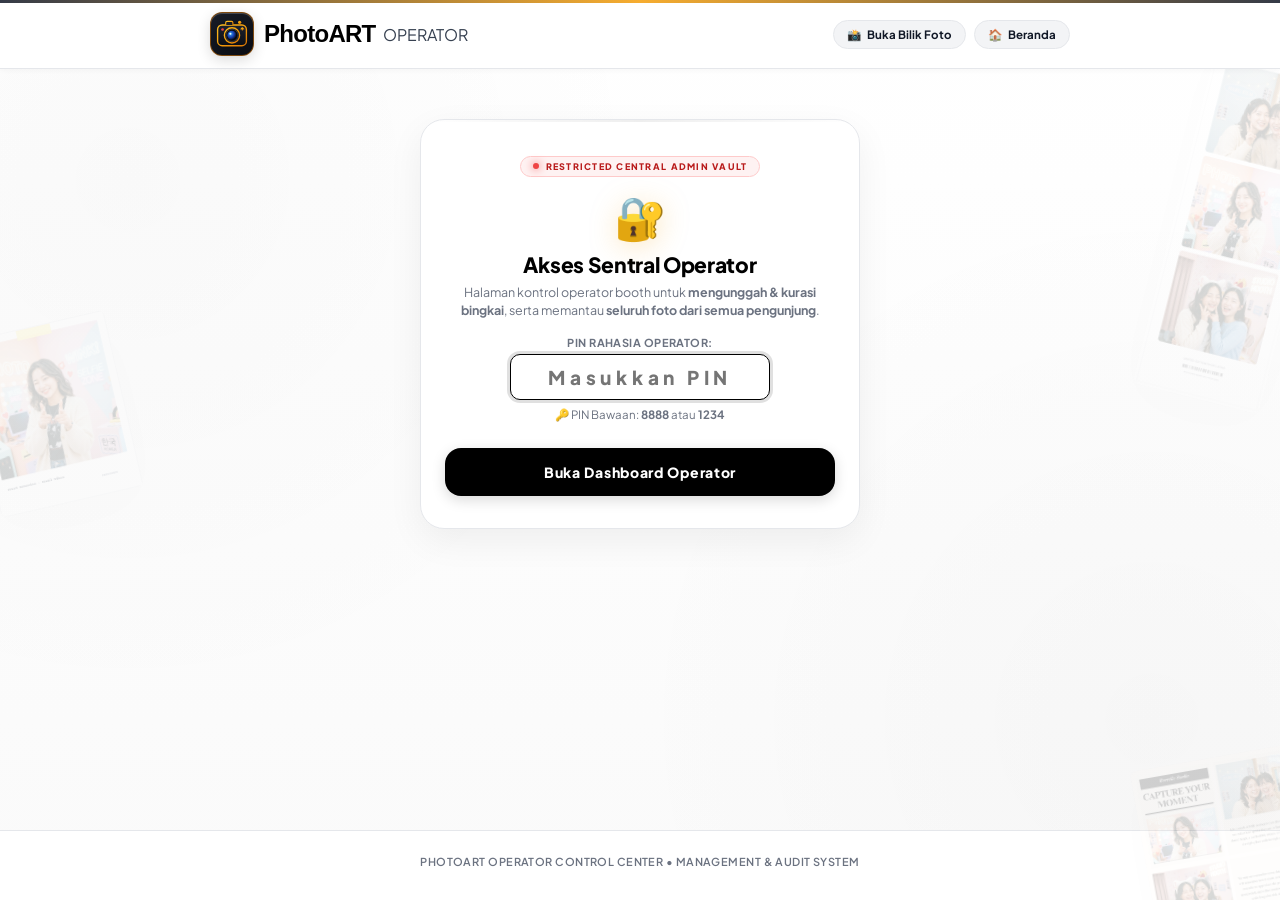
==== commit 49837807: "feat(admin,frames): fix frame private/publish sync, upgrade to Plus Jakarta Sans typography, and pol" ====
--- a/admin.html
+++ b/admin.html
@@ -5,6 +5,10 @@
     <meta name="viewport" content="width=device-width, initial-scale=1.0, maximum-scale=1.0, user-scalable=no, viewport-fit=cover">
     <title>PhotoArt - Control Center Operator</title>
     <meta name="description" content="Panel Khusus Operator Booth PhotoArt: Kurasi Bingkai, Pengawasan Media, dan Pemulihan Foto Pengunjung.">
+    <!-- Google Fonts: Plus Jakarta Sans for Modern Editorial Studio Typography -->
+    <link rel="preconnect" href="https://fonts.googleapis.com">
+    <link rel="preconnect" href="https://fonts.gstatic.com" crossorigin>
+    <link href="https://fonts.googleapis.com/css2?family=Plus+Jakarta+Sans:wght@400;500;600;700;800;900&display=swap" rel="stylesheet">
     <link rel="stylesheet" href="css/style.css">
     <link rel="icon" href="data:image/svg+xml,<svg xmlns=%22http://www.w3.org/2000/svg%22 viewBox=%220%22%20%220%22%20100%20100%22><text y=%22.9em%22 font-size=%2290%22></text></svg>">
 </head>
--- a/css/style.css
+++ b/css/style.css
@@ -38,6 +38,11 @@
     --accent: #f59e0b;
     --border-color: var(--border-card);
 
+    /* Typography Font Stack (Editorial Studio) */
+    --font-main: 'Plus Jakarta Sans', -apple-system, BlinkMacSystemFont, "Segoe UI", Roboto, "Helvetica Neue", Arial, sans-serif;
+    --font-display: 'Plus Jakarta Sans', -apple-system, BlinkMacSystemFont, sans-serif;
+    --font-mono: 'Plus Jakarta Sans', ui-monospace, SFMono-Regular, Menlo, Monaco, Consolas, monospace;
+
     /* Typography Colors (Clean, Crisp, High Contrast) */
     --text-pure: #000000;
     --text-primary: #111827;
@@ -68,6 +73,7 @@
     padding: 0;
     box-sizing: border-box;
     -webkit-tap-highlight-color: transparent;
+    font-family: inherit;
 }
 
 html, body {
@@ -75,11 +81,16 @@
     max-width: 100vw;
     overflow-x: hidden;
     min-height: 100vh;
+    font-family: var(--font-main);
+}
+
+button, input, select, textarea {
+    font-family: var(--font-main);
 }
 
 /* Body with Luxury Camera Viewfinder Dot-Grid Motif */
 body {
-    font-family: -apple-system, BlinkMacSystemFont, "Segoe UI", Roboto, "Helvetica Neue", Arial, sans-serif;
+    font-family: var(--font-main);
     background-color: #ffffff;
     background-image: 
         radial-gradient(circle at 10% 20%, rgba(0, 0, 0, 0.02) 0%, transparent 40%),
@@ -503,9 +514,9 @@
     border-radius: var(--radius-pill);
     background: #e5e7eb;
     color: #111827;
-    font-weight: 900;
-    font-family: monospace;
-    letter-spacing: 0.05em;
+    font-weight: 800;
+    font-family: var(--font-main);
+    letter-spacing: 0.02em;
 }
 
 .step-track-item.active {
@@ -2698,7 +2709,8 @@
     color: var(--text-pure);
     padding: 9px 12px;
     font-size: 12px;
-    font-family: monospace;
+    font-family: var(--font-main);
+    letter-spacing: -0.01em;
 }
 
 .url-input-group input:focus {
@@ -2931,10 +2943,10 @@
     color: #ffffff;
     font-size: 9px;
     font-weight: 800;
-    font-family: monospace;
+    font-family: var(--font-main);
     padding: 2px 8px;
     border-radius: var(--radius-pill);
-    letter-spacing: 0.05em;
+    letter-spacing: 0.02em;
     z-index: 3;
     box-shadow: 0 2px 8px rgba(0, 0, 0, 0.4);
 }
@@ -3302,27 +3314,31 @@
     font-size: 26px;
     font-weight: 900;
     color: #000000;
-    line-height: 1.1;
-    font-family: monospace;
+    line-height: 1.15;
+    font-family: var(--font-main);
+    font-variant-numeric: tabular-nums;
+    letter-spacing: -0.02em;
 }
 
 @media (max-width: 640px) {
     .stat-num {
-        font-size: 18px;
+        font-size: 19px;
+        font-weight: 800;
     }
 }
 
 .stat-label {
     font-size: 11px;
-    font-weight: 800;
+    font-weight: 700;
     color: #6b7280;
-    letter-spacing: 0.02em;
+    letter-spacing: 0.01em;
+    font-family: var(--font-main);
 }
 
 @media (max-width: 640px) {
     .stat-label {
-        font-size: 10px;
-        line-height: 1.2;
+        font-size: 9.5px;
+        line-height: 1.25;
     }
 }
 
@@ -4654,28 +4670,35 @@
 
 .btn-publish-main {
     width: 100%;
-    padding: 10px 14px;
-    border-radius: var(--radius-sm);
-    font-size: 12px;
+    padding: 10px 16px;
+    border-radius: var(--radius-pill);
+    font-size: 12.5px;
     font-weight: 800;
+    font-family: var(--font-main);
     cursor: pointer;
     display: flex;
     align-items: center;
     justify-content: center;
-    gap: 6px;
+    gap: 7px;
     transition: var(--transition);
     border: none;
+    letter-spacing: 0.01em;
+    min-height: 40px;
+}
+
+.btn-publish-main:active {
+    transform: scale(0.98);
 }
 
 .btn-publish-main.action-publish {
     background: linear-gradient(135deg, #10b981 0%, #059669 100%);
     color: #ffffff;
-    box-shadow: 0 4px 14px rgba(16, 185, 129, 0.25);
+    box-shadow: 0 4px 14px rgba(16, 185, 129, 0.28);
 }
 
 .btn-publish-main.action-publish:hover {
     transform: translateY(-1px);
-    box-shadow: 0 6px 18px rgba(16, 185, 129, 0.35);
+    box-shadow: 0 6px 18px rgba(16, 185, 129, 0.38);
     filter: brightness(1.05);
 }
 
@@ -4695,16 +4718,18 @@
     background: #f5f3ff;
     border: 1px solid #ddd6fe;
     color: #6d28d9;
-    padding: 8px 10px;
-    border-radius: var(--radius-sm);
+    padding: 8px 12px;
+    border-radius: var(--radius-pill);
     font-size: 11.5px;
     font-weight: 800;
+    font-family: var(--font-main);
     cursor: pointer;
     display: flex;
     align-items: center;
     justify-content: center;
     gap: 5px;
     transition: var(--transition);
+    min-height: 36px;
 }
 
 .btn-preview-admin-frame:hover {
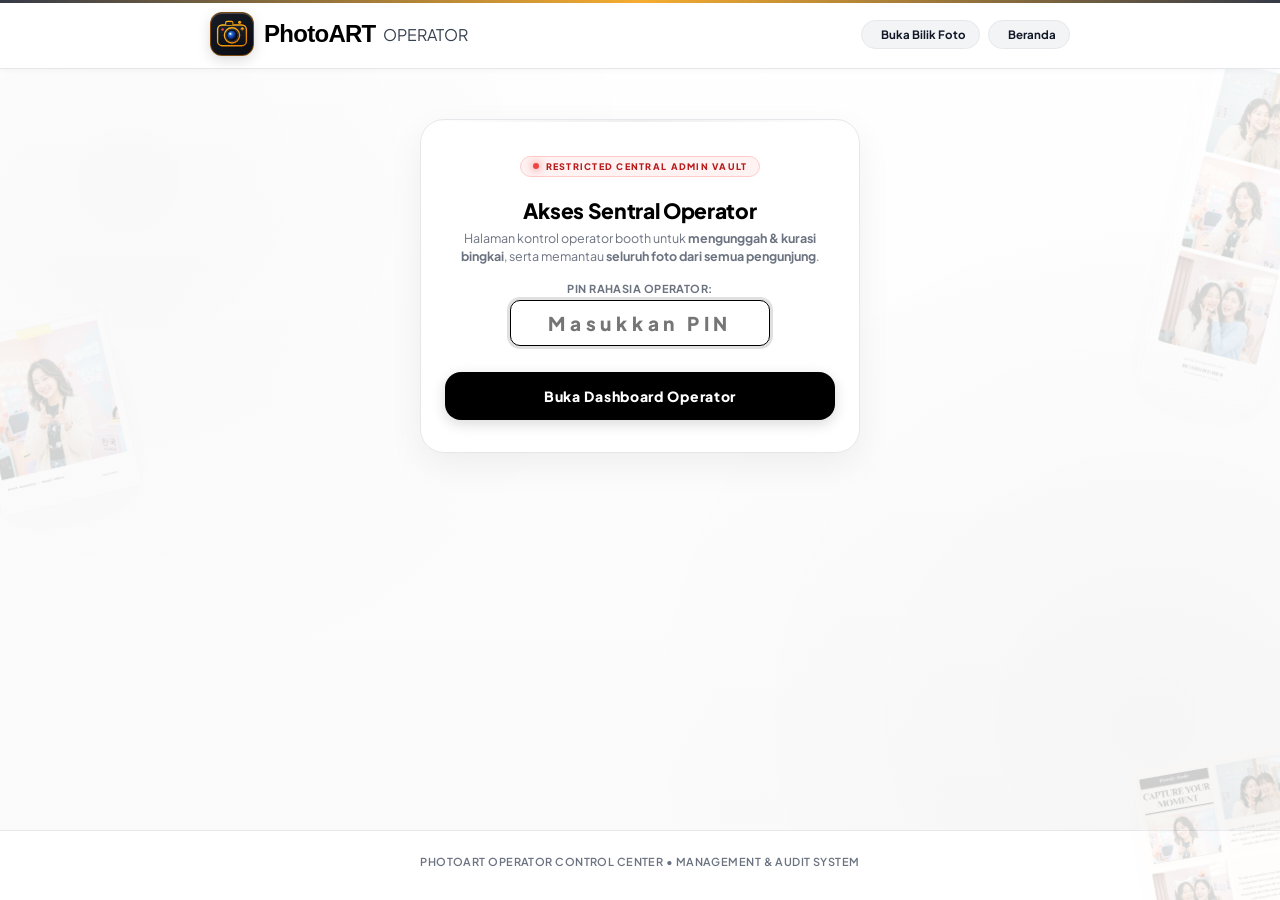
==== commit 59d1861d: "perubahan baru" ====
--- a/admin.html
+++ b/admin.html
@@ -71,10 +71,10 @@
             <!-- Operator Quick Nav -->
             <div class="operator-header-nav">
                 <a href="booth.html" class="btn-operator-link" title="Buka Bilik Photobooth Pengunjung">
-                    <span>📸</span> <span>Buka Bilik Foto</span>
+                    <span></span> <span>Buka Bilik Foto</span>
                 </a>
                 <a href="index.html" class="btn-operator-link" title="Buka Halaman Utama">
-                    <span>🏠</span> <span>Beranda</span>
+                    <span></span> <span>Beranda</span>
                 </a>
             </div>
         </div>
@@ -91,7 +91,7 @@
                     <span class="vault-led-dot"></span>
                     <span>RESTRICTED CENTRAL ADMIN VAULT</span>
                 </div>
-                <div class="vault-keyhole-icon">🔐</div>
+                <div class="vault-keyhole-icon"></div>
                 <h2 class="card-title vault-title">Akses Sentral Operator</h2>
                 <p class="card-subtitle vault-subtitle">
                     Halaman kontrol operator booth untuk <strong>mengunggah & kurasi bingkai</strong>, serta memantau <strong>seluruh foto dari semua pengunjung</strong>.
@@ -102,7 +102,6 @@
                         <label class="form-label" for="input-admin-pin">PIN Rahasia Operator:</label>
                         <input id="input-admin-pin" class="form-input vault-pin-input" type="password" placeholder="Masukkan PIN" maxlength="16" inputmode="numeric" required>
                         <div class="vault-pin-hint">
-                            🔑 PIN Bawaan: <strong>8888</strong> atau <strong>1234</strong>
                         </div>
                     </div>
                     <div id="admin-login-error" class="login-error-msg" style="display: none;"></div>
@@ -119,7 +118,7 @@
                 <div class="admin-top-bar card">
                     <div class="admin-top-bar-info">
                         <div class="admin-top-bar-title-row">
-                            <span class="admin-top-icon">⚡</span>
+                            <span class="admin-top-icon"></span>
                             <h2 class="admin-top-title">PhotoArt Operator Control Center</h2>
                         </div>
                         <p class="admin-top-subtitle">
@@ -128,13 +127,13 @@
                     </div>
                     <div class="admin-top-bar-actions">
                         <a href="booth.html" class="btn-secondary btn-admin-top" title="Buka Bilik Photobooth Pengunjung">
-                            <span>📸 Bilik Foto</span>
+                            <span>Bilik Foto</span>
                         </a>
                         <button type="button" class="btn-secondary btn-admin-top" id="btn-admin-refresh" title="Perbarui Data dari Server">
-                            <span>🔄 Refresh</span>
+                            <span>Refresh</span>
                         </button>
                         <button type="button" class="btn-secondary btn-admin-top btn-admin-logout" id="btn-admin-logout" title="Keluar dari Mode Operator">
-                            <span>🚪 Keluar</span>
+                            <span>Keluar</span>
                         </button>
                     </div>
                 </div>
@@ -159,15 +158,15 @@
                 <div class="card admin-tabs-container">
                     <div class="admin-tabs-nav">
                         <button type="button" class="admin-tab-btn active" data-admin-tab="frames" id="tab-btn-frames">
-                            <span>🎨 Kelola Bingkai</span>
+                            <span>Kelola Bingkai</span>
                             <span class="tab-badge" id="badge-frames-count">0</span>
                         </button>
                         <button type="button" class="admin-tab-btn" data-admin-tab="trash" id="tab-btn-trash">
-                            <span>🗑️ Keranjang Sampah</span>
+                            <span>Keranjang Sampah</span>
                             <span class="tab-badge" id="badge-trash-count">0</span>
                         </button>
                         <button type="button" class="admin-tab-btn" data-admin-tab="active" id="tab-btn-active">
-                            <span>🖼️ Media Semua User</span>
+                            <span>Media Semua User</span>
                             <span class="tab-badge" id="badge-active-count">0</span>
                         </button>
                     </div>
@@ -182,7 +181,7 @@
                             <div class="curation-header">
                                 <div class="curation-intro">
                                     <div class="curation-title-row">
-                                        <span class="curation-header-icon">🎨</span>
+                                        <span class="curation-header-icon"></span>
                                         <h3 class="curation-title">Kotak Kurasi Bingkai (Publish / Private)</h3>
                                     </div>
                                     <p class="curation-desc">
@@ -207,7 +206,7 @@
                                     <!-- Upload button -->
                                     <input type="file" id="input-admin-frame-upload" accept="image/png, image/jpeg, image/webp" style="display: none;">
                                     <button type="button" id="btn-admin-upload-frame" class="btn-secondary btn-upload-frame">
-                                        <span>➕ Unggah Frame Baru</span>
+                                        <span>Unggah Frame Baru</span>
                                     </button>
                                 </div>
                             </div>
@@ -240,7 +239,7 @@
 
                         <!-- Empty State for Admin Media -->
                         <div id="admin-media-empty" class="dashboard-empty-state" style="display: none; padding: 30px;">
-                            <div class="empty-icon">📂</div>
+                            <div class="empty-icon"></div>
                             <h3>Tidak Ada Foto di Kategori Ini</h3>
                             <p>Semua media berjalan normal tanpa kendala.</p>
                         </div>
@@ -277,7 +276,7 @@
 
                 <!-- Deteksi Slot Grid Otomatis -->
                 <div id="frame-detection-box" class="detection-result-box">
-                    <div class="detection-icon">🔍</div>
+                    <div class="detection-icon"></div>
                     <div class="detection-info">
                         <strong id="detection-status-title">Menganalisis Format Bingkai...</strong>
                         <p id="detection-status-desc">Menyesuaikan lubang transparan foto secara otomatis.</p>
@@ -288,7 +287,7 @@
                     <button type="button" id="btn-cancel-frame-setup" class="btn-secondary" style="flex: 1;">Batal</button>
                     <button type="button" id="btn-confirm-save-frame" class="btn-primary" style="flex: 2;">
                         <span>Simpan Bingkai / Frame</span>
-                        <span>💾</span>
+                        <span></span>
                     </button>
                 </div>
             </div>
